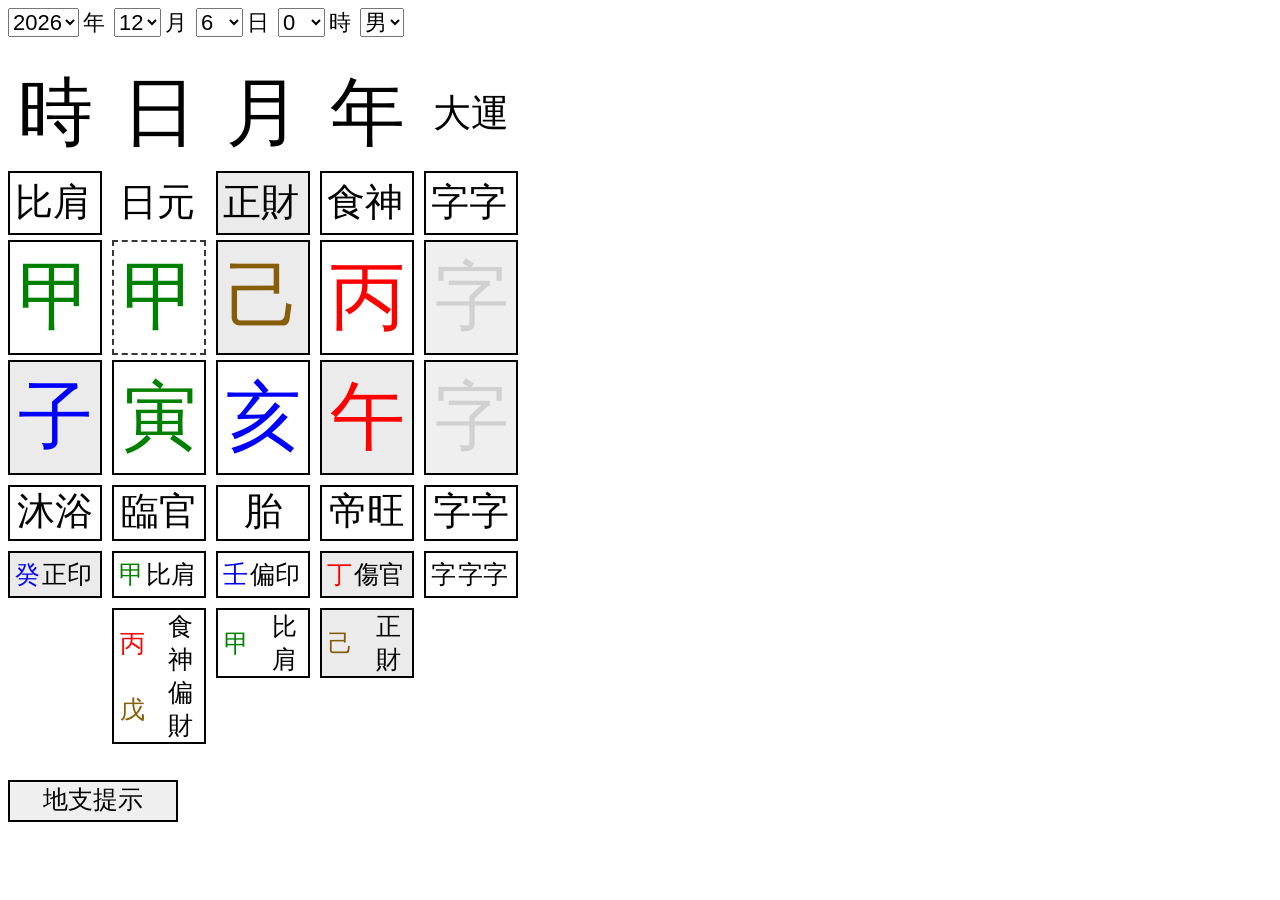
==== date.html @ be9ed07c "date.html update 3" ====
<!DOCTYPE html>
<html>
<head>
    <title>Bazi</title>
</head>
<style>
	button:active {
		background: rgb(36, 174, 96);
		transform: translateY(4px);
	}
</style>
<body>
<select name="year" id="year" onchange="calculate()" style="font-size:22px">  
</select>
<span style="font-size: 22px; margin-right: 5px;" >年</span>
<select name="month" id="month" onchange="calculate()" style="font-size:22px">
</select>
<span style="font-size: 22px; margin-right: 5px;" >月</span>
<select name="day" id="day" onchange="calculate()" style="font-size:22px">
</select>
<span style="font-size: 22px; margin-right: 5px;" >日</span>
<select name="hour" id="hour" onchange="calculate()" style="font-size:22px">
</select>
<span style="font-size: 22px; margin-right: 5px;" >時</span> 
<select name="sex" id="sex" onchange="calculate()" style="font-size:22px">
	<option value="男">男</option>
	<option value="女">女</option>
</select>

<div>
	<br>
	<div style="width: 400px; height: 100px; background-color: rgb(235, 235, 235); border: dashed 2px black; display: none" id="hint">
		<button style="font-size: 20px; border: none; border-radius: 95%;" onclick="document.getElementById('hint').style.display = 'none' ">✖</button>
		<div style="margin-right: auto; margin-left: auto; width: fit-content; margin-bottom: 0px; font-size: 30px; ">
			<span id="text_2">字</span>
			(
			<span id="text_info">字字</span> 
			)
			＝
			<span style="margin-right: 5px; " id="text_1">字</span> 
		</div> 
	</div>
</div> 

<div style="display: flex;"> 
    <span style="font-size: 75px; margin-right: 10px; padding: 5px; border: 2px solid white; width: 80px; text-align: center;" >時</span> 
    <span style="font-size: 75px; margin-right: 10px;  padding: 5px; border: 2px solid white; width: 80px; text-align: center;" >日</span>
    <span style="font-size: 75px; margin-right: 10px;  padding: 5px; border: 2px solid white; width: 80px; text-align: center;" >月</span>
    <span style="font-size: 75px; margin-right: 10px;  padding: 5px; border: 2px solid white; width: 80px; text-align: center;" >年</span>
	<span style="font-size: 37.5px; margin-right: 10px;  padding: 5px; border: 2px solid white; width: 80px; text-align: center; height: fit-content; margin-top: auto; margin-bottom: auto;" >大運</span> 
</div> 
<div style="display: flex;"> 
    <span style="font-size: 37.5px; margin-right: 10px; padding: 5px; border: 2px solid black; width: 80px" id="hour_tenkan_ten_god">字字</span> 
	<span style="font-size: 37.5px; margin-right: 10px; padding: 5px; border: 2px solid white; width: 80px" >日元</span> 
	<span style="font-size: 37.5px; margin-right: 10px; padding: 5px; border: 2px solid black; width: 80px" id="month_tenkan_ten_god">字字</span> 
	<span style="font-size: 37.5px; margin-right: 10px; padding: 5px; border: 2px solid black; width: 80px" id="year_tenkan_ten_god">字字</span>  
	<span style="font-size: 37.5px; margin-right: 10px; padding: 5px; border: 2px solid black; width: 80px" id="big_fortune_tenkan_ten_god">字字</span>  
</div>



<div style="display: flex; margin-top: 5px;"> 
    <button onclick="remember_text(this)" style="color: rgb(209, 209, 209); font-size: 75px; margin-right: 10px; padding: 5px; border: 2px solid black; width: 94px;" id="hour_tenkan">字</button> 
    <button onclick="remember_text(this)" style="color: rgb(209, 209, 209); font-size: 75px; margin-right: 10px; padding: 5px; border: 2px solid rgb(55, 55, 55); border-style: dashed; width: 94px; " id="day_tenkan">字</button>
    <button onclick="remember_text(this)" style="color: rgb(209, 209, 209); font-size: 75px; margin-right: 10px; padding: 5px; border: 2px solid black; width: 94px; " id="month_tenkan">字</button>
    <button onclick="remember_text(this)" style="color: rgb(209, 209, 209); font-size: 75px; margin-right: 10px; padding: 5px; border: 2px solid black; width: 94px; " id="year_tenkan">字</button>
	<button onclick="remember_text(this)" style="color: rgb(209, 209, 209); font-size: 75px; margin-right: 10px; padding: 5px; border: 2px solid black; width: 94px; " id="big_fortune_tenkan">字</button>
</div>    
<div style="display: flex; margin-top: 5px;"> 
    <button onclick="remember_text(this)" style="color: rgb(209, 209, 209); font-size: 75px; margin-right: 10px; padding: 5px; border: 2px solid black; width: 94px; " id="hour_deizi">字</button>
    <button onclick="remember_text(this)" style="color: rgb(209, 209, 209); font-size: 75px; margin-right: 10px; padding: 5px; border: 2px solid black; width: 94px; " id="day_deizi">字</button>
    <button onclick="remember_text(this)" style="color: rgb(209, 209, 209); font-size: 75px; margin-right: 10px; padding: 5px; border: 2px solid black; width: 94px; " id="month_deizi">字</button>
    <button onclick="remember_text(this)" style="color: rgb(209, 209, 209); font-size: 75px; margin-right: 10px; padding: 5px; border: 2px solid black; width: 94px; " id="year_deizi">字</button> 
	<button onclick="remember_text(this)" style="color: rgb(209, 209, 209); font-size: 75px; margin-right: 10px; padding: 5px; border: 2px solid black; width: 94px; " id="big_fortune_deizi">字</button>
</div>  

<div style="display: flex; margin-top: 10px;"> 
    <div style="font-size: 37.5px; margin-right: 10px; padding: 5px; padding-top: 2px;border: 2px solid black; width: 80px; margin-right: 10px; height:45px; display: flex; align-items: center; justify-content: center" id="hour_self_sit">字字</div> 
	<div style="font-size: 37.5px; margin-right: 10px; padding: 5px; padding-top: 2px;border: 2px solid black; width: 80px; margin-right: 10px; height:45px; display: flex; align-items: center; justify-content: center" id="day_self_sit">字字</div> 
	<div style="font-size: 37.5px; margin-right: 10px; padding: 5px; padding-top: 2px;border: 2px solid black; width: 80px; margin-right: 10px; height:45px; display: flex; align-items: center; justify-content: center" id="month_self_sit">字字</div> 
	<div style="font-size: 37.5px; margin-right: 10px; padding: 5px; padding-top: 2px;border: 2px solid black; width: 80px; margin-right: 10px; height:45px; display: flex; align-items: center; justify-content: center" id="year_self_sit">字字</div>  
	<div style="font-size: 37.5px; margin-right: 10px; padding: 5px; padding-top: 2px;border: 2px solid black; width: 80px; margin-right: 10px; height:45px; display: flex; align-items: center; justify-content: center" id="big_fortune_self_sit">字字</div>  
</div>   

<div style="display: flex; margin-top: 10px;"> 
    <div style="margin-right: 10px; border: 2px solid black; padding: 5px; width: 80px" id="hour_deizi_main_ten_god_container">
		<button onclick="remember_text(this)" style="font-size: 25px; margin-left: 0px; margin-right: 2px; padding:0px; background-color:transparent; border: none" id="hour_deizi_main_tenkan">字</button><span style="font-size: 25px;" id="hour_deizi_main_ten_god">字字</span> 
	</div>  
	<div style="margin-right: 10px; border: 2px solid black; padding: 5px; width: 80px" id="day_deizi_main_ten_god_container">
		<button onclick="remember_text(this)" style="font-size: 25px; margin-left: 0px; margin-right: 2px; padding:0px; background-color:transparent; border: none" id="day_deizi_main_tenkan">字</button><span style="font-size: 25px;" id="day_deizi_main_ten_god">字字</span>
	</div> 
	<div style="margin-right: 10px; border: 2px solid black; padding: 5px; width: 80px" id="month_deizi_main_ten_god_container">
		<button onclick="remember_text(this)" style="font-size: 25px; margin-left: 0px; margin-right: 2px; padding:0px; background-color:transparent; border: none" id="month_deizi_main_tenkan">字</button><span style="font-size: 25px;" id="month_deizi_main_ten_god">字字</span>
	</div> 
	<div style="margin-right: 10px; border: 2px solid black; padding: 5px; width: 80px" id="year_deizi_main_ten_god_container">
		<button onclick="remember_text(this)" style="font-size: 25px; margin-left: 0px; margin-right: 2px; padding:0px; background-color:transparent; border: none" id="year_deizi_main_tenkan">字</button><span style="font-size: 25px;" id="year_deizi_main_ten_god">字字</span>
	</div> 
	<div style="margin-right: 10px; border: 2px solid black; padding: 5px; width: 80px" id="big_fortune_deizi_main_ten_god_container">
		<button onclick="remember_text(this)" style="font-size: 25px; margin-left: 0px; margin-right: 2px; padding:0px; background-color:transparent; border: none" id="big_fortune_deizi_main_tenkan">字</button><span style="font-size: 25px;" id="big_fortune_deizi_main_ten_god">字字</span>
	</div> 
</div> 

<div style="display: flex; margin-top: 10px;"> 
    <div style="margin-right: 10px; border: 2px solid white; width: 90px; height: fit-content" id="hour_deizi_other_ten_god_container"><span style="font-size: 25px; margin-right: 5px; color: white">字</span><span style="font-size: 25px; color: white">字字</span></div> 
	<div style="margin-right: 10px; border: 2px solid white; width: 90px; height: fit-content" id="day_deizi_other_ten_god_container"><span style="font-size: 25px; margin-right: 5px; color: white">字</span><span style="font-size: 25px; color: white">字字</span></div> 
	<div style="margin-right: 10px; border: 2px solid white; width: 90px; height: fit-content" id="month_deizi_other_ten_god_container"><span style="font-size: 25px; margin-right: 5px; color: white">字</span><span style="font-size: 25px; color: white">字字</span></div> 
	<div style="margin-right: 10px; border: 2px solid white; width: 90px; height: fit-content" id="year_deizi_other_ten_god_container"><span style="font-size: 25px; margin-right: 5px; color: white">字</span><span style="font-size: 25px; color: white">字字</span></div> 
	<div style="margin-right: 10px; border: 2px solid white; width: 90px; height: fit-content" id="big_fortune_deizi_other_ten_god_container"><span style="font-size: 25px; margin-right: 5px; color: white">字</span><span style="font-size: 25px; color: white">字字</span></div> 
</div> 

<br>

<div id = "deizi_tips" style="display: none; border: 2px dashed black; width: fit-content; background-color: aliceblue;">  
	<!-- <svg width="400px" height="25px"></svg> -->
</div>

<br>

<button style="padding-bottom: 4px; font-size: 25px; margin-right: 14px; border: 2px solid black; width: 170px; height: fit-content" id="deizi_tip_button" onclick="deizi_tip_toggle()">地支提示</button>

<br>

<span style="color: red; display: none;" id="warn">Please enter a proper date.</span>

<script>
    // IMPORTANT Note: Original code by liujiawm on github 
	var bazi = ""

    const 水 = ["水", "壬", "癸", "子", "亥"] 
    const 火 = ["火", "丙", "丁", "午", "巳"]
    const 金 = ["金", "庚", "辛", "申", "酉"] 
    const 木 = ["木", "甲", "乙", "寅", "卯"]
    const 土 = ["土", "戊", "己", "辰", "戌", "丑", "未"]

    const 陽 = ["甲", "丙", "戊", "庚", "壬", "亥","寅","辰","巳","申","戌"]
    const 陰 = ["乙", "丁", "己", "辛", "癸", "丑","卯","午","未","酉","子"]  

	const wuxin = ["水", "火", "金", "木", "土"] 
    const dict = {
        "水" : ["同我者", "我剋者", "生我者", "我生者", "剋我者"], 
        "火" : ["剋我者", "同我者", "我剋者", "生我者", "我生者"], 
        "金" : ["我生者", "剋我者", "同我者", "我剋者", "生我者"], 
        "木" : ["生我者", "我生者", "剋我者", "同我者", "我剋者"], 
        "土" : ["我剋者", "生我者", "我生者", "剋我者", "同我者"]
    }  

	const deizi_hidden_tenkan = {
		"寅" : ["甲", "丙", "戊"],
		"卯" : ["乙"],
		"辰" : ["戊", "乙", "癸"],
		"巳" : ["丙", "戊", "庚"],
		"午" : ["丁", "己" ],
		"未" : ["己", "丁", "乙"], 
		"申" : ["庚", "壬", "戊"],
		"酉" : ["辛"],
		"戌" : ["戊", "辛", "丁"], 
		"亥" : ["壬", "甲", ],
		"子" : ["癸"],
		"丑" : ["己", "癸", "辛"], 
	}

	const 三合 = {
		"水" : ["申", "子", "辰"],
		"金" : ["巳", "酉", "丑"],
		"火" : ["寅", "午", "戌"],
		"木" : ["亥", "卯", "未"] 
	}

	const 三會 = {
		"水" : ["亥", "子", "丑"],
		"金" : ["申", "酉", "戌"],
		"火" : ["巳", "午", "未"],
		"木" : ["寅", "卯", "辰"] 
	}

	const 三刑 = {
		"無恩之刑" : ["未", "戌", "丑"],
		"恃勢之刑" : ["申", "寅", "巳"],
		"無禮之刑" : ["子", "卯"], 
		"自刑" : ["辰", "午", "酉", "亥"] 
	}

	const six_rel = {
		"合": 
		{ 
			"土": ["子", "丑"],
			"木": ["亥", "寅"],
			"火": ["戌", "卯"],
			"金": ["酉", "辰"],
			"水": ["申", "巳"],
			"火": ["未", "午"],
		}, 
		"相沖": 
		{ 
			"一": ["子", "午"],
			"二": ["丑", "未"],
			"三": ["寅", "申"],
			"四": ["卯", "酉"],
			"五": ["辰", "戌"],
			"六": ["巳", "亥"], 
		} 
		, 
		"相害": 
		{ 
			"1": ["辰", "卯"],
			"2": ["巳", "寅"],
			"3": ["午", "丑"],
			"4": ["子", "未"],
			"5": ["申", "亥"],
			"6": ["酉", "戌"], 
		} 
		, 
		"相破": 
		{ 
			"1": ["巳", "申"],
			"2": ["午", "卯"],
			"3": ["未", "戌"],
			"4": ["子", "酉"],
			"5": ["辰", "丑"],
			"6": ["寅", "亥"], 
		} 
	}

	const tenkan_order = [
		"甲",
		"乙",
		"丙",
		"丁",
		"戊",
		"己", 
		"庚",
		"辛",
		"壬", 
		"癸",
	]

	const deizi_order = [
		"寅",
		"卯",
		"辰",
		"巳",
		"午",
		"未", 
		"申",
		"酉",
		"戌", 
		"亥",
		"子",
		"丑", 
	]

	const tenkan_deizi_rel = {
		"甲": ["臨官","帝旺","衰","病","死","墓庫","絕","胎","養","長生","沐浴","冠帶"], 
		"乙": ["帝旺","臨官","冠帶","沐浴","長生","養","胎","絕","墓庫","死","病","衰"],  
		"丙": ["長生","沐浴","冠帶","臨官","帝旺","衰","病","死","墓庫","絕","胎","養"],
		"丁": ["死","病","衰","帝旺","臨官","冠帶","沐浴","長生","養","胎","絕","墓庫"], 
		"戊": ["長生","沐浴","冠帶","臨官","帝旺","衰","病","死","墓庫","絕","胎","養"],
		"己": ["死","病","衰","帝旺","臨官","冠帶","沐浴","長生","養","胎","絕","墓庫"], 
		"庚": ["絕","胎","養","長生","沐浴","冠帶","臨官","帝旺","衰","病","死","墓庫"],
		"辛": ["胎","絕","墓庫","死","病","衰","帝旺","臨官","冠帶","沐浴","長生","養"], 
		"壬": ["病","死","墓庫","絕","胎","養","長生","沐浴","冠帶","臨官","帝旺","衰"],
		"癸": ["沐浴","長生","養","胎","絕","墓庫","死","病","衰","帝旺","臨官","冠帶"], 
	}
	
	function longevity_calculate(tenkan, deizi) {
		return tenkan_deizi_rel[tenkan][deizi_order.indexOf(deizi)];
	}  

	function longevity_color(longevity_text) {
		if (["長生","沐浴","冠帶"].includes(longevity_text)) {
			return "#008000";
		} else if (["臨官","帝旺","衰"].includes(longevity_text)) {
			return "red";
		} else if (["病","死","墓庫"].includes(longevity_text)) {
			return "blue";
		} else if (["絕","胎","養"].includes(longevity_text)) {
			return "gray"; 
		} else {
			return "black";
		}
	} 

    function getWuxinColor(data) { 
        if (水.includes(data)) {
            return "blue"
        } else if (火.includes(data)) {
            return "red"
        } else if (金.includes(data)) {
            return "rgb(214, 176, 6)"
        } else if (木.includes(data)) {
            return "green"
        } else if (土.includes(data)) {  
            return "rgb(134, 93, 9)" 
        } else if (["1","2","3","4","5","6"].includes(data)) {
			return "grey" 
		} else {
			return "black"
		}
    }

    function getYinYangColor(data) { 
        if (陰.includes(data)) {
            return "rgb(235, 235, 235)"
        } else {
            return "white" 
        } 
    }

	var last_text = "";

	

    /**
 * @author szargv@wo.cn
 * 
 * 此日历转换类完全源于以下项目,感谢这两个项目作者的无私分享:
 * https://github.com/nozomi199/qimen_star (八字排盘,JS源码)
 * http://www.bieyu.com/ (详尽的历法转换原理,JS源码)
 * 
 * 我們現在所使用的以西元年月日表示的格里高利历(Gregorian calendar)
 * 儒略日历(Julian day),以西元前4713年(或-4712年)1月1日12時為起點,方便各历法间的转换
 */
function paipan(){
    /**
     * 是否区分 早晚子 时,true则23:00-24:00算成上一天
     * @var bool
     */
    this.zwz = false;
    /**
     * 十天干
     * @var array
     */
	this.ctg = ['甲', '乙', '丙', '丁', '戊', '己', '庚', '辛', '壬', '癸']; //char of TianGan
	/**
	 * 五行
	 */
	this.cwx = ['金', '木', '水', '火', '土']; //char of WuXing
	/**
	 * 天干对应五行
	 * @var array
	 */
	this.tgwx = [1, 1, 3, 3, 4, 4, 0, 0, 2, 2]; 
	/**
	 * 十二地支
	 * @var array
	 */
	this.cdz = ['子', '丑', '寅', '卯', '辰', '巳', '午', '未', '申', '酉', '戌', '亥']; //char of DiZhi
	/**
	 * 地支对应五行
	 * @var array
	 */
	this.dzwx = [2, 4, 1, 1, 4, 3, 3, 4, 0, 0, 4, 2];
	/**
	 * 地支藏干
	 * @var array
	 */
	this.dzcg = [[9], [5,9,7], [0,2,4], [1], [4,1,9], [2,4,6], [3,5], [5,3,1], [6,8,4], [7], [4,7,3], [8,0]];
	/**
	 * 十二生肖
	 * @var array
	 */
	this.csa = ['鼠', '牛', '虎', '兔', '龙', '蛇', '马', '羊', '猴', '鸡', '狗', '猪']; //char of symbolic animals
	/**
	 * 十二星座
	 * @var array
	 */
	this.cxz = ['水瓶座', '双鱼座', '白羊座', '金牛座', '双子座', '巨蟹座', '狮子座', '处女座', '天秤座', '天蝎座', '射手座', '摩羯座']; //char of XingZuo
	/**
	 * 星期
	 * @var array
	 */
	this.wkd = ['日', '一', '二', '三', '四', '五', '六']; //week day
	/**
	 * 廿四节气(从春分开始)
	 * @var array
	 */
	this.jq = ['春分', '清明', '谷雨', '立夏', '小满', '芒种', '夏至', '小暑', '大暑', '立秋', '处暑', '白露', '秋分', '寒露', '霜降', '立冬', '小雪', '大雪', '冬至', '小寒', '大寒', '立春', '雨水', '惊蛰']; //JieQi
	/**
	 * 均值朔望月長(mean length of synodic month)
	 * @var float
	 */
	var synmonth = 29.530588853;
	/**
	 * 因子
	 * @var array
	 */
	var ptsa = [485, 203, 199, 182, 156, 136, 77, 74, 70, 58, 52, 50, 45, 44, 29, 18, 17, 16, 14, 12, 12, 12, 9, 8];
	var ptsb = [324.96, 337.23, 342.08, 27.85, 73.14, 171.52, 222.54, 296.72, 243.58, 119.81, 297.17, 21.02, 247.54, 325.15, 60.93, 155.12, 288.79, 198.04, 199.76, 95.39, 287.11, 320.81, 227.73, 15.45];
	var ptsc = [1934.136, 32964.467, 20.186, 445267.112, 45036.886, 22518.443, 65928.934, 3034.906, 9037.513, 33718.147, 150.678, 2281.226, 29929.562, 31555.956, 4443.417, 67555.328, 4562.452, 62894.029, 31436.921, 14577.848, 31931.756, 34777.259, 1222.114, 16859.074];
	/**
	 * 计算指定年(公历)的春分点(vernal equinox),但因地球在繞日运行時會因受到其他星球之影響而產生攝動(perturbation),必須將此現象產生的偏移量加入.
	 * @param int yy
	 * @return boolean|number 返回儒略日历格林威治时间
	 */
	var VE = function(yy) {
	    if(yy < -8000){
	        return false;
	    }
	    if(yy > 8001){
	        return false;
	    }
	    if (yy >= 1000 && yy <= 8001) {
	        var m = (yy - 2000) / 1000;
	        return 2451623.80984 + 365242.37404 * m + 0.05169 * m * m - 0.00411 * m * m * m - 0.00057 * m * m * m * m;
	    }
	    if (yy >= -8000 && yy < 1000) {
	        var m = yy / 1000;
	        return 1721139.29189 + 365242.1374 * m + 0.06134 * m * m + 0.00111 * m * m * m - 0.00071 * m * m * m * m;
	    }
	}
	/**
	 * 地球在繞日运行時會因受到其他星球之影響而產生攝動(perturbation)
	 * @param float jd 
	 * @return number 返回某时刻(儒略日历)的攝動偏移量
	 */
	var Perturbation = function(jd) {
	    var t = (jd - 2451545) / 36525;
	    var s = 0;
	    for (var k = 0; k <= 23; k++) {
	        s = s + ptsa[k] * Math.cos(ptsb[k] * 2 * Math.PI / 360 + ptsc[k] * 2 * Math.PI / 360 * t);
	    }
	    var w = 35999.373 * t - 2.47;
	    var l = 1 + 0.0334 * Math.cos(w * 2 * Math.PI / 360) + 0.0007 * Math.cos(2 * w * 2 * Math.PI / 360);
	    return 0.00001 * s / l;
	}
    /**
     * 求∆t
     * @param int yy 年份
     * @param int mm 月份
     * @return number
     */
	var DeltaT = function(yy, mm) {
		var u,t,dt;
		var y = yy + (mm - 0.5) / 12;

		if (y <= -500) {
			u = (y - 1820) / 100;
			dt = ( - 20 + 32 * u * u);
		} else {
			if (y < 500) {
				u = y / 100;
				dt = (10583.6 - 1014.41 * u + 33.78311 * u * u - 5.952053 * u * u * u - 0.1798452 * u * u * u * u + 0.022174192 * u * u * u * u * u + 0.0090316521 * u * u * u * u * u * u);
			} else {
				if (y < 1600) {
					u = (y - 1000) / 100;
					dt = (1574.2 - 556.01 * u + 71.23472 * u * u + 0.319781 * u * u * u - 0.8503463 * u * u * u * u - 0.005050998 * u * u * u * u * u + 0.0083572073 * u * u * u * u * u * u);
				} else {
					if (y < 1700) {
						t = y - 1600;
						dt = (120 - 0.9808 * t - 0.01532 * t * t + t * t * t / 7129);
					} else {
						if (y < 1800) {
							t = y - 1700;
							dt = (8.83 + 0.1603 * t - 0.0059285 * t * t + 0.00013336 * t * t * t - t * t * t * t / 1174000);
						} else {
							if (y < 1860) {
								t = y - 1800;
								dt = (13.72 - 0.332447 * t + 0.0068612 * t * t + 0.0041116 * t * t * t - 0.00037436 * t * t * t * t + 0.0000121272 * t * t * t * t * t - 0.0000001699 * t * t * t * t * t * t + 0.000000000875 * t * t * t * t * t * t * t);
							} else {
								if (y < 1900) {
									t = y - 1860;
									dt = (7.62 + 0.5737 * t - 0.251754 * t * t + 0.01680668 * t * t * t - 0.0004473624 * t * t * t * t + t * t * t * t * t / 233174);
								} else {
									if (y < 1920) {
										t = y - 1900;
										dt = ( - 2.79 + 1.494119 * t - 0.0598939 * t * t + 0.0061966 * t * t * t - 0.000197 * t * t * t * t);
									} else {
										if (y < 1941) {
											t = y - 1920;
											dt = (21.2 + 0.84493 * t - 0.0761 * t * t + 0.0020936 * t * t * t);
										} else {
											if (y < 1961) {
												t = y - 1950;
												dt = (29.07 + 0.407 * t - t * t / 233 + t * t * t / 2547);
											} else {
												if (y < 1986) {
													t = y - 1975;
													dt = (45.45 + 1.067 * t - t * t / 260 - t * t * t / 718);
												} else {
													if (y < 2005) {
														t = y - 2000;
														dt = (63.86 + 0.3345 * t - 0.060374 * t * t + 0.0017275 * t * t * t + 0.000651814 * t * t * t * t + 0.00002373599 * t * t * t * t * t);
													} else {
														if (y < 2050) {
															t = y - 2000;
															dt = (62.92 + 0.32217 * t + 0.005589 * t * t);
														} else {
															if (y < 2150) {
																u = (y - 1820) / 100;
																dt = ( - 20 + 32 * u * u - 0.5628 * (2150 - y));
															} else {
																u = (y - 1820) / 100;
																dt = ( - 20 + 32 * u * u);
															}
														}
													}
												}
											}
										}
									}
								}
							}
						}
					}
				}
			}
		}

		if (y < 1955 || y >= 2005){
		    dt = dt - (0.000012932 * (y - 1955) * (y - 1955));
		}
		return dt / 60; //將秒轉換為分
	}
	/**
	 * 获取指定年的春分开始的24节气,另外多取2个确保覆盖完一个公历年
	 * 大致原理是:先用此方法得到理论值,再用摄动值(Perturbation)和固定参数DeltaT做调整
	 * @param int yy
	 * @return boolean
	 */
	var MeanJQJD = function(yy) {
		var jd = VE(yy);
	    if(! jd){ //该年的春分點
	        return [];
	    }
	    var ty = VE(yy + 1) - jd; //该年的回歸年長
	    
	    var num = 24 + 2; //另外多取2个确保覆盖完一个公历年
	    
	    var ath = 2 * Math.PI / 24;
	    var tx = (jd - 2451545) / 365250;
	    var e = 0.0167086342 - 0.0004203654 * tx - 0.0000126734 * tx * tx + 0.0000001444 * tx * tx * tx - 0.0000000002 * tx * tx * tx * tx + 0.0000000003 * tx * tx * tx * tx * tx;
	    var tt = yy / 1000;
	    var vp = 111.25586939 - 17.0119934518333 * tt - 0.044091890166673 * tt * tt - 4.37356166661345E-04 * tt * tt * tt + 8.16716666602386E-06 * tt * tt * tt * tt;
	    var rvp = vp * 2 * Math.PI / 360;
	    var peri = [];
	    for (var i = 0; i < num; i++) {
	        var flag = 0;
	        var th = ath * i + rvp;
	        if (th > Math.PI && th <= 3 * Math.PI) {
	            th = 2 * Math.PI - th;
	            flag = 1;
	        }
	        if (th > 3 * Math.PI) {
	            th = 4 * Math.PI - th;
	            flag = 2;
	        }
	        var f1 = 2 * Math.atan((Math.sqrt((1 - e) / (1 + e)) * Math.tan(th / 2)));
	        var f2 = (e * Math.sqrt(1 - e * e) * Math.sin(th)) / (1 + e * Math.cos(th));
	        var f = (f1 - f2) * ty / 2 / Math.PI;
	        if (flag == 1){
	            f = ty - f;
	        }
	        if (flag == 2){
	            f = 2 * ty - f;
	        }
	        peri[i] = f;
	    }
	    var jqjd = [];
	    for (var i = 0; i < num; i++) {
	        jqjd[i] = jd + peri[i] - peri[0];
	    }
	    
	    return jqjd;
	}
	/**
	 * 获取指定年的春分开始作Perturbaton調整後的24节气,可以多取2个
	 * @param int yy
	 * @param int start 0-25
	 * @param int end 0-25
	 * @return array
	 */
	var GetAdjustedJQ = function(yy, start, end) {
	    if(start<0 || start>25){
	        return [];
	    }
	    if(end<0 || end>25){
	        return [];
	    }
	    
	    var jq = [];
	    
	    var jqjd = MeanJQJD(yy); //获取该年春分开始的24节气时间点
	    for(var k in jqjd){
	        if(k < start){
	            continue;
	        }
	        if(k > end){
	            continue;
	        }
	        var ptb = Perturbation(jqjd[k]); //取得受perturbation影響所需微調
	        var dt = DeltaT(yy, Math.floor((k+1) / 2) + 3); //修正dynamical time to Universal time
	        jq[k] = jqjd[k] + ptb - dt / 60 / 24; //加上攝動調整值ptb,減去對應的Delta T值(分鐘轉換為日)
	        jq[k] = jq[k] + 1 / 3; //因中國時間比格林威治時間先行8小時,即1/3日
	    }
	    return jq;
	}
	/**
	 * 求出以某年立春點開始的節(注意:为了方便计算起运数,此处第0位为上一年的小寒)
	 * @param int yy
	 * @return array jq[(2*k+21)%24]
	 */
	var GetPureJQsinceSpring = function(yy) {
	    var jdpjq = [];
	    
	    var dj = GetAdjustedJQ(yy - 1, 19, 23); //求出含指定年立春開始之3個節氣JD值,以前一年的年值代入
	    for(var k in dj){
	        if(k < 19){
	            continue;
	        }
	        if(k > 23){
	            continue;
	        }
	        if(k % 2 == 0){
	            continue;
	        }
	        jdpjq.push(dj[k]); //19小寒;20大寒;21立春;22雨水;23惊蛰
	    }
	    
	    dj = GetAdjustedJQ(yy, 0, 25); //求出指定年節氣之JD值,從春分開始,到大寒,多取两个确保覆盖一个公历年,也方便计算起运数
	    for(var k in dj){
	        if(k % 2 == 0){
	            continue;
	        }
	        jdpjq.push(dj[k]);
	    }
	    
	    return jdpjq;
	}
	/**
	 * 求出自冬至點為起點的連續15個中氣
	 * @param int yy
	 * @return array jq[(2*k+18)%24]
	 */
	var GetZQsinceWinterSolstice = function(yy) {
	    var jdzq = [];
	    
	    var dj = GetAdjustedJQ(yy - 1, 18, 23); //求出指定年冬至開始之節氣JD值,以前一年的值代入
	    jdzq[0] = dj[18]; //冬至
	    jdzq[1] = dj[20]; //大寒
	    jdzq[2] = dj[22]; //雨水
	    
	    var dj = GetAdjustedJQ(yy, 0, 23); //求出指定年節氣之JD值
	    for(var k in dj){
	        if(k%2 != 0){
	            continue;
	        }
	        jdzq.push(dj[k]);
	    }
	    
	    return jdzq;
	}
	/**
	 * 求出實際新月點
	 * 以2000年初的第一個均值新月點為0點求出的均值新月點和其朔望月之序數 k 代入此副程式來求算實際新月點
	 * @param unknown k
	 * @return number
	 */
	var TrueNewMoon = function(k) {
		var jdt = 2451550.09765 + k * synmonth;
		var t = (jdt - 2451545) / 36525; //2451545為2000年1月1日正午12時的JD
		var t2 = t * t; //square for frequent use
		var t3 = t2 * t; //cube for frequent use
		var t4 = t3 * t; //to the fourth
		//mean time of phase
		var pt = jdt + 0.0001337 * t2 - 0.00000015 * t3 + 0.00000000073 * t4;
		//Sun's mean anomaly(地球繞太阳运行均值近點角)(從太阳觀察)
		var m = 2.5534 + 29.10535669 * k - 0.0000218 * t2 - 0.00000011 * t3;
		//Moon's mean anomaly(月球繞地球运行均值近點角)(從地球觀察)
		var mprime = 201.5643 + 385.81693528 * k + 0.0107438 * t2 + 0.00001239 * t3 - 0.000000058 * t4;
		//Moon's argument of latitude(月球的緯度參數)
		var f = 160.7108 + 390.67050274 * k - 0.0016341 * t2 - 0.00000227 * t3 + 0.000000011 * t4;
		//Longitude of the ascending node of the lunar orbit(月球繞日运行軌道升交點之經度)
		var omega = 124.7746 - 1.5637558 * k + 0.0020691 * t2 + 0.00000215 * t3;
		//乘式因子
		var es = 1 - 0.002516 * t - 0.0000074 * t2;
		//因perturbation造成的偏移：
		var apt1 = -0.4072 * Math.sin((Math.PI / 180) * mprime);
		apt1 += 0.17241 * es * Math.sin((Math.PI / 180) * m);
		apt1 += 0.01608 * Math.sin((Math.PI / 180) * 2 * mprime);
		apt1 += 0.01039 * Math.sin((Math.PI / 180) * 2 * f);
		apt1 += 0.00739 * es * Math.sin((Math.PI / 180) * (mprime - m));
		apt1 -= 0.00514 * es * Math.sin((Math.PI / 180) * (mprime + m));
		apt1 += 0.00208 * es * es * Math.sin((Math.PI / 180) * (2 * m));
		apt1 -= 0.00111 * Math.sin((Math.PI / 180) * (mprime - 2 * f));
		apt1 -= 0.00057 * Math.sin((Math.PI / 180) * (mprime + 2 * f));
		apt1 += 0.00056 * es * Math.sin((Math.PI / 180) * (2 * mprime + m));
		apt1 -= 0.00042 * Math.sin((Math.PI / 180) * 3 * mprime);
		apt1 += 0.00042 * es * Math.sin((Math.PI / 180) * (m + 2 * f));
		apt1 += 0.00038 * es * Math.sin((Math.PI / 180) * (m - 2 * f));
		apt1 -= 0.00024 * es * Math.sin((Math.PI / 180) * (2 * mprime - m));
		apt1 -= 0.00017 * Math.sin((Math.PI / 180) * omega);
		apt1 -= 0.00007 * Math.sin((Math.PI / 180) * (mprime + 2 * m));
		apt1 += 0.00004 * Math.sin((Math.PI / 180) * (2 * mprime - 2 * f));
		apt1 += 0.00004 * Math.sin((Math.PI / 180) * (3 * m));
		apt1 += 0.00003 * Math.sin((Math.PI / 180) * (mprime + m - 2 * f));
		apt1 += 0.00003 * Math.sin((Math.PI / 180) * (2 * mprime + 2 * f));
		apt1 -= 0.00003 * Math.sin((Math.PI / 180) * (mprime + m + 2 * f));
		apt1 += 0.00003 * Math.sin((Math.PI / 180) * (mprime - m + 2 * f));
		apt1 -= 0.00002 * Math.sin((Math.PI / 180) * (mprime - m - 2 * f));
		apt1 -= 0.00002 * Math.sin((Math.PI / 180) * (3 * mprime + m));
		apt1 += 0.00002 * Math.sin((Math.PI / 180) * (4 * mprime));

		var apt2 = 0.000325 * Math.sin((Math.PI / 180) * (299.77 + 0.107408 * k - 0.009173 * t2));
		apt2 += 0.000165 * Math.sin((Math.PI / 180) * (251.88 + 0.016321 * k));
		apt2 += 0.000164 * Math.sin((Math.PI / 180) * (251.83 + 26.651886 * k));
		apt2 += 0.000126 * Math.sin((Math.PI / 180) * (349.42 + 36.412478 * k));
		apt2 += 0.00011 * Math.sin((Math.PI / 180) * (84.66 + 18.206239 * k));
		apt2 += 0.000062 * Math.sin((Math.PI / 180) * (141.74 + 53.303771 * k));
		apt2 += 0.00006 * Math.sin((Math.PI / 180) * (207.14 + 2.453732 * k));
		apt2 += 0.000056 * Math.sin((Math.PI / 180) * (154.84 + 7.30686 * k));
		apt2 += 0.000047 * Math.sin((Math.PI / 180) * (34.52 + 27.261239 * k));
		apt2 += 0.000042 * Math.sin((Math.PI / 180) * (207.19 + 0.121824 * k));
		apt2 += 0.00004 * Math.sin((Math.PI / 180) * (291.34 + 1.844379 * k));
		apt2 += 0.000037 * Math.sin((Math.PI / 180) * (161.72 + 24.198154 * k));
		apt2 += 0.000035 * Math.sin((Math.PI / 180) * (239.56 + 25.513099 * k));
		apt2 += 0.000023 * Math.sin((Math.PI / 180) * (331.55 + 3.592518 * k));
		return pt + apt1 + apt2;
	}
	/**
	 * 對於指定日期時刻所屬的朔望月,求出其均值新月點的月序數
	 * @param float jd
	 * @return int
	 */
	var MeanNewMoon = function(jd) {
	    //kn為從2000年1月6日14時20分36秒起至指定年月日之阴曆月數,以synodic month為單位
	    var kn = Math.floor((jd - 2451550.09765) / synmonth); //2451550.09765為2000年1月6日14時20分36秒之JD值.
	    var jdt = 2451550.09765 + kn * synmonth;
	    //Time in Julian centuries from 2000 January 0.5.
	    var t = (jdt - 2451545) / 36525; //以100年為單位,以2000年1月1日12時為0點
	    var thejd = jdt + 0.0001337 * t * t - 0.00000015 * t * t * t + 0.00000000073 * t * t * t * t;
	    //2451550.09765為2000年1月6日14時20分36秒,此為2000年後的第一個均值新月
	    return [kn, thejd];
	}
	/**
	 * 将儒略日历时间转换为公历(格里高利历)时间
	 * @param float jd
	 * @return array(年,月,日,时,分,秒)
	 */
	var Julian2Solar = function(jd) {
	    jd = Number(jd);
	    
	    if (jd >= 2299160.5) { //1582年10月15日,此日起是儒略日历,之前是儒略历
	        var y4h = 146097;
	        var init = 1721119.5;
	    } else {
	        var y4h = 146100;
	        var init = 1721117.5;
	    }
	    var jdr = Math.floor(jd - init);
	    var yh = y4h / 4;
	    var cen = Math.floor((jdr + 0.75) / yh);
	    var d = Math.floor(jdr + 0.75 - cen * yh);
	    var ywl = 1461 / 4;
	    var jy = Math.floor((d + 0.75) / ywl);
	    d = Math.floor(d + 0.75 - ywl * jy + 1);
	    var ml = 153 / 5;
	    var mp = Math.floor((d - 0.5) / ml);
	    d = Math.floor((d - 0.5) - 30.6 * mp + 1);
	    var y = (100 * cen) + jy;
	    var m = (mp + 2) % 12 + 1;
	    if (m < 3){
	        y = y + 1;
	    }
	    var sd = Math.floor((jd + 0.5 - Math.floor(jd + 0.5)) * 24 * 60 * 60 + 0.00005);
	    var mt = Math.floor(sd / 60);
	    var ss = sd % 60;
	    var hh = Math.floor(mt / 60);
	    mt = mt % 60;
	    var yy = Math.floor(y);
	    var mm = Math.floor(m);
	    var dd = Math.floor(d);
	    
	    return [yy, mm, dd, hh, mt, ss];
	}
	/**
	 * 以比較日期法求算冬月及其餘各月名稱代碼,包含閏月,冬月為0,臘月為1,正月為2,餘類推.閏月多加0.5
	 * @param int yy
	 */
	var GetZQandSMandLunarMonthCode = function(yy) {
	    var mc = [];
	    
		var jdzq = GetZQsinceWinterSolstice(yy); //取得以前一年冬至為起點之連續15個中氣
		var jdnm = GetSMsinceWinterSolstice(yy, jdzq[0]); //求出以含冬至中氣為阴曆11月(冬月)開始的連續16個朔望月的新月點
		var yz = 0; //設定旗標,0表示未遇到閏月,1表示已遇到閏月
		if (Math.floor(jdzq[12] + 0.5) >= Math.floor(jdnm[13] + 0.5)) { //若第13個中氣jdzq(12)大於或等於第14個新月jdnm(13)
			for (var i = 1; i <= 14; i++) { //表示此兩個冬至之間的11個中氣要放到12個朔望月中,
				//至少有一個朔望月不含中氣,第一個不含中氣的月即為閏月
				//若阴曆臘月起始日大於冬至中氣日,且阴曆正月起始日小於或等於大寒中氣日,則此月為閏月,其餘同理
				if (Math.floor((jdnm[i] + 0.5) > Math.floor(jdzq[i - 1 - yz] + 0.5) && Math.floor(jdnm[i + 1] + 0.5) <= Math.floor(jdzq[i - yz] + 0.5))) {
					mc[i] = i - 0.5;
					yz = 1; //標示遇到閏月
				} else {
					mc[i] = i - yz; //遇到閏月開始,每個月號要減1
				}
			}
		} else { //否則表示兩個連續冬至之間只有11個整月,故無閏月
			for (var i = 0; i <= 12; i++) { //直接賦予這12個月月代碼
				mc[i] = i;
			}
			for (var i = 13; i <= 14; i++) { //處理次一置月年的11月與12月,亦有可能含閏月
				//若次一阴曆臘月起始日大於附近的冬至中氣日,且阴曆正月起始日小於或等於大寒中氣日,則此月為閏月,次一正月同理.
				if (Math.floor((jdnm[i] + 0.5) > Math.floor(jdzq[i - 1 - yz] + 0.5) && Math.floor(jdnm[i + 1] + 0.5) <= Math.floor(jdzq[i - yz] + 0.5))) {
					mc[i] = i - 0.5;
					yz = 1; //標示遇到閏月
				} else {
					mc[i] = i - yz; //遇到閏月開始,每個月號要減1
				}
			}
		}
		return [jdzq, jdnm, mc];
	}
	/**
	 * 求算以含冬至中氣為阴曆11月開始的連續16個朔望月
	 * @param int yy 年份
	 * @param float jdws 冬至的儒略日历时间
	 * @return array
	 */
	var GetSMsinceWinterSolstice = function(yy, jdws) {
		var tjd = [];
		
		var jd = Solar2Julian(yy - 1, 11, 1, 0, 0, 0); //求年初前兩個月附近的新月點(即前一年的11月初)
		var nm = MeanNewMoon(jd); //求得自2000年1月起第kn個平均朔望日及其JD值
		var kn = nm[0];
		var thejd = nm[1];
		for (var i = 0; i <= 19; i++) { //求出連續20個朔望月
			var k = kn + i;
			var mjd = thejd + synmonth * i;
			tjd[i] = TrueNewMoon(k) + 1 / 3; //以k值代入求瞬時朔望日,因中國比格林威治先行8小時,加1/3天
			//下式為修正dynamical time to Universal time
			tjd[i] = tjd[i] - DeltaT(yy, i - 1) / 1440; //1為1月,0為前一年12月,-1為前一年11月(當i=0時,i-1=-1,代表前一年11月)
		}
		for (var j = 0; j <= 18; j++) {
			if (Math.floor(tjd[j] + 0.5) > Math.floor(jdws + 0.5)) {
				break;
			} //已超過冬至中氣(比較日期法)
		}
		
		var jdnm = [];
		for (var k = 0; k <= 15; k++) { //取上一步的索引值
		    jdnm[k] = tjd[j - 1 + k]; //重排索引,使含冬至朔望月的索引為0
		}
		return jdnm;
	}
	/**
	 * 將公历时间转换为儒略日历时间
	 * @param int yy
	 * @param int mm
	 * @param int dd
	 * @param int hh [0-23]
	 * @param int mt [0-59]
	 * @param int ss [0-59]
	 * @return boolean|number
	 */
	var Solar2Julian = function(yy, mm, dd, hh=0, mt=0, ss=0) {
	    if(! ValidDate(yy, mm, dd)){
	        return false;
	    }
	    if(hh < 0 || hh >= 24){
	        return false;
	    }
	    if(mt < 0 || mt >= 60){
	        return false;
	    }
	    if(ss < 0 || ss >= 60){
	        return false;
	    }
	    
	    var yp = yy + Math.floor((mm - 3) / 10);
	    if ((yy > 1582) || (yy == 1582 && mm > 10) || (yy == 1582 && mm == 10 && dd >= 15)) { //这一年有十天是不存在的
	        var init = 1721119.5;
	        var jdy = Math.floor(yp * 365.25) - Math.floor(yp / 100) + Math.floor(yp / 400);
	    }
	    if ((yy < 1582) || (yy == 1582 && mm < 10) || (yy == 1582 && mm == 10 && dd <= 4)) {
	        var init = 1721117.5;
	        var jdy = Math.floor(yp * 365.25);
	    }
	    if(! init){
	        return false;
	    }
	    var mp = Math.floor(mm + 9) % 12;
	    var jdm = mp * 30 + Math.floor((mp + 1) * 34 / 57);
	    var jdd = dd - 1;
	    var jdh = (hh + (mt + (ss / 60))/60) / 24;
	    return jdy + jdm + jdd + jdh + init;
	}
	/**
	 * 判断公历日期是否有效
	 * @param int yy
	 * @param int mm
	 * @param int dd
	 * @return boolean
	 */
	var ValidDate = this.ValidDate = function(yy, mm, dd) {
	    if (yy < -1000 || yy > 3000) { //适用于西元-1000年至西元3000年,超出此范围误差较大
	        return false;
	    }
	    
	    if (mm < 1 || mm > 12) { //月份超出範圍
	        return false;
	    }
	    
	    if (yy == 1582 && mm == 10 && dd >= 5 && dd < 15) { //这段日期不存在.所以1582年10月只有20天
	        return false;
	    }
	    
	    var ndf1 = -(yy % 4 == 0); //可被四整除
		var ndf2 = ((yy % 400 == 0) - (yy % 100 == 0)) && (yy > 1582);
	    var ndf = ndf1 + ndf2;
	    var dom = 30 + ((Math.abs(mm - 7.5) + 0.5) % 2) - (mm == 2) * (2 + ndf);
	    if (dd <= 0 || dd > dom) {
	        if (ndf == 0 && mm == 2 && dd == 29) { //此年無閏月
	            
	        } else { //日期超出範圍
	            
	        }
	        return false;
	    }
	    
	    return true;
	}
	/**
	 * 获取公历某个月有多少天
	 * @param int yy
	 * @param int mm
	 * @return number
	 */
	this.GetSolarDays = function(yy, mm){
	    if (yy < -1000 || yy > 3000) { //适用于西元-1000年至西元3000年,超出此范围误差较大
	        return 0;
	    }
	    
	    if (mm < 1 || mm > 12) { //月份超出範圍
	        return 0;
	    }
	    var ndf1 = -(yy % 4 == 0); //可被四整除
	    var ndf2 = ((yy % 400 == 0) - (yy % 100 == 0)) && (yy > 1582);
	    var ndf = ndf1 + ndf2;
	    return 30 + ((Math.abs(mm - 7.5) + 0.5) % 2) - (mm == 2) * (2 + ndf);
	}
	/**
	 * 获取农历某个月有多少天
	 * @param int yy
	 * @param int mm
	 * @param bool isLeap
	 * @return number
	 */
	this.GetLunarDays = function(yy, mm, isLeap){
	    if (yy < -1000 || yy > 3000) { //适用于西元-1000年至西元3000年,超出此范围误差较大
	        return 0;
	    }
	    if (mm < 1 || mm > 12){ //輸入月份必須在1-12月之內
	        return 0;
	    }
	    var lm = GetZQandSMandLunarMonthCode(yy);
		var jdzq = lm[0];
		var jdnm = lm[1];
		var mc = lm[2];
	    
	    var leap = 0; //若閏月旗標為0代表無閏月
	    for (var j = 1; j <= 14; j++) { //確認指定年前一年11月開始各月是否閏月
	        if (mc[j] - Math.floor(mc[j]) > 0) { //若是,則將此閏月代碼放入閏月旗標內
	            leap = Math.floor(mc[j] + 0.5); //leap=0對應阴曆11月,1對應阴曆12月,2對應阴曆隔年1月,依此類推.
	            break;
	        }
	    }
	    
	    mm = mm + 2; //11月對應到1,12月對應到2,1月對應到3,2月對應到4,依此類推
	    
		var nofd = [];
	    for (var i = 0; i <= 14; i++) { //求算阴曆各月之大小,大月30天,小月29天
	        nofd[i] = Math.floor(jdnm[i + 1] + 0.5) - Math.floor(jdnm[i] + 0.5); //每月天數,加0.5是因JD以正午起算
	    }
	    
	    var dy = 0; //当月天数
	    var er = 0; //若輸入值有錯誤,er值將被設定為非0
	    
	    if (isLeap){ //若是閏月
	        if (leap < 3) { //而旗標非閏月或非本年閏月,則表示此年不含閏月.leap=0代表無閏月,=1代表閏月為前一年的11月,=2代表閏月為前一年的12月
	            er = 1; //此年非閏年
	        } else { //若本年內有閏月
	            if (leap != mm) { //但不為輸入的月份
	                er = 2; //則此輸入的月份非閏月,此月非閏月
	            } else { //若輸入的月份即為閏月
	                dy = nofd[mm];
	            }
	        }
	    } else { //若沒有勾選閏月則
	        if (leap == 0) { //若旗標非閏月,則表示此年不含閏月(包括前一年的11月起之月份)
	            dy = nofd[mm - 1];
	        } else { //若旗標為本年有閏月(包括前一年的11月起之月份) 公式nofd(mx - (mx > leap) - 1)的用意為:若指定月大於閏月,則索引用mx,否則索引用mx-1
	            dy = nofd[mm + (mm > leap) - 1];
	        }
	    }
	    return dy;
	}
	/**
	 * 获取农历某年的闰月,0为无闰月
	 * @param int yy
	 * @return number
	 */
	this.GetLeap = function(yy){
	    var lm = GetZQandSMandLunarMonthCode(yy);
		var jdzq = lm[0];
		var jdnm = lm[1];
		var mc = lm[2];
	    
	    var leap = 0; //若閏月旗標為0代表無閏月
	    for (var j = 1; j <= 14; j++) { //確認指定年前一年11月開始各月是否閏月
	        if (mc[j] - Math.floor(mc[j]) > 0) { //若是,則將此閏月代碼放入閏月旗標內
	            leap = Math.floor(mc[j] + 0.5); //leap=0對應阴曆11月,1對應阴曆12月,2對應阴曆隔年1月,依此類推.
	            break;
	        }
	    }
	    return Math.max(0, leap-2);
	}
	/**
	 * 根据公历月日计算星座下标
	 * @param int mm
	 * @param int dd
	 * @return int|false
	 */
	this.GetZodiac = function(mm, dd) {
	    if(mm < 1 || mm > 12){
	        return false;
	    }
	    if(dd < 1 || dd > 31){
	        return false;
	    }

	    var dds = [20,19,21,20,21,22,23,23,23,24,22,22]; //星座的起始日期
	    
	    var kn = mm - 1; //下标从0开始
	    
	    if (dd < dds[kn]){ //如果早于该星座起始日期,则往前一个
	        kn = ((kn + 12) - 1) % 12; //确保是正数
	    }
	    return kn;
	}
	/**
	 * 计算公历的某天是星期几(PHP中的date方法,此处演示儒略日历的转换作用)
	 * @param int yy
	 * @param int mm
	 * @param int dd
	 */
	this.GetWeek = function(yy, mm, dd){
		var jd = Solar2Julian(yy, mm, dd, 12);
	    if(! jd){ //当天12点计算(因为儒略日历是中午12点为起始点)
	        return false;
	    }

	    return (((Math.floor(jd+1) % 7)) + 7) % 7; //模數(或餘數)為0代表星期日(因为西元前4713年1月1日12時为星期一).jd加1是因起始日為星期一
	}
	/**
	 * 将农历时间转换成公历时间
	 * @param int yy
	 * @param int mm
	 * @param int dd
	 * @param int isLeap 是否闰月
	 * @return false/array(年,月,日)
	 */
	this.Lunar2Solar = function(yy, mm, dd, isLeap) {
	    if (yy < -7000 || yy > 7000) { //超出計算能力
	        return false;
	    }
	    if (yy < -1000 || yy > 3000) { //适用于西元-1000年至西元3000年,超出此范围误差较大
	        return false;
	    }
	    if (mm < 1 || mm > 12){ //輸入月份必須在1-12月之內
	        return false;
	    }
	    if (dd < 1 || dd > 30) { //輸入日期必須在1-30日之內
	        return false;
	    }
	    
	    var lm = GetZQandSMandLunarMonthCode(yy);
		var jdzq = lm[0];
		var jdnm = lm[1];
		var mc = lm[2];

	    var leap = 0; //若閏月旗標為0代表無閏月
	    for (var j = 1; j <= 14; j++) { //確認指定年前一年11月開始各月是否閏月
	        if (mc[j] - Math.floor(mc[j]) > 0) { //若是,則將此閏月代碼放入閏月旗標內
	            leap = Math.floor(mc[j] + 0.5); //leap=0對應阴曆11月,1對應阴曆12月,2對應阴曆隔年1月,依此類推.
	            break;
	        }
	    }
	    
	    mm = mm + 2; //11月對應到1,12月對應到2,1月對應到3,2月對應到4,依此類推
	    
		var nofd = [];
	    for (var i = 0; i <= 14; i++) { //求算阴曆各月之大小,大月30天,小月29天
	        nofd[i] = Math.floor(jdnm[i + 1] + 0.5) - Math.floor(jdnm[i] + 0.5); //每月天數,加0.5是因JD以正午起算
	    }
	    
	    var jd = 0; //儒略日历时间
	    var er = 0; //若輸入值有錯誤,er值將被設定為非0
	    
	    if (isLeap){ //若是閏月
	        if (leap < 3) { //而旗標非閏月或非本年閏月,則表示此年不含閏月.leap=0代表無閏月,=1代表閏月為前一年的11月,=2代表閏月為前一年的12月
	            er = 1; //此年非閏年
	        } else { //若本年內有閏月
	            if (leap != mm) { //但不為輸入的月份
	                er = 2; //則此輸入的月份非閏月,此月非閏月
	            } else { //若輸入的月份即為閏月
	                if (dd <= nofd[mm]) { //若輸入的日期不大於當月的天數
	                    jd = jdnm[mm] + dd - 1; //則將當月之前的JD值加上日期之前的天數
	                } else { //日期超出範圍
	                    er = 3;
	                }
	            }
	        }
	    } else { //若沒有勾選閏月則
	        if (leap == 0) { //若旗標非閏月,則表示此年不含閏月(包括前一年的11月起之月份)
	            if (dd <= nofd[mm - 1]) { //若輸入的日期不大於當月的天數
	                jd = jdnm[mm - 1] + dd - 1; //則將當月之前的JD值加上日期之前的天數
	            } else { //日期超出範圍
	                er = 4;
	            }
	        } else { //若旗標為本年有閏月(包括前一年的11月起之月份) 公式nofd(mx - (mx > leap) - 1)的用意為:若指定月大於閏月,則索引用mx,否則索引用mx-1
	            if (dd <= nofd[mm + (mm > leap) - 1]) { //若輸入的日期不大於當月的天數
	                jd = jdnm[mm + (mm > leap) - 1] + dd - 1; //則將當月之前的JD值加上日期之前的天數
	            } else { //日期超出範圍
	                er = 4;
	            }
	        }
	    }
	    
	    return er ? false : Julian2Solar(jd).slice(0,3);
	}
	/**
	 * 将公历时间转换成农历时间
	 * @param int yy
	 * @param int mm
	 * @param int dd
	 * @return array(年,月,日,是否闰月)
	 */
	this.Solar2Lunar = function(yy, mm, dd) {
	    if (! ValidDate(yy, mm, dd)) { //驗證輸入日期的正確性
	        return [];
	    }
	    
		var mi = 0;
	    var prev = 0; //是否跨年了,跨年了则减一
	    var isLeap = 0;//是否闰月
	    
	    var lm = GetZQandSMandLunarMonthCode(yy);
		var jdzq = lm[0];
		var jdnm = lm[1];
		var mc = lm[2];
	    
	    var jd = Solar2Julian(yy, mm, dd, 12, 0, 0); //求出指定年月日之JD值
	    if (Math.floor(jd) < Math.floor(jdnm[0] + 0.5)) {
	        prev = 1;
	        lm = GetZQandSMandLunarMonthCode(yy-1);
			jdzq = lm[0];
			jdnm = lm[1];
			mc = lm[2];
	    }
	    for (var i = 0; i <= 14; i++) { //指令中加0.5是為了改為從0時算起而不從正午算起
	        if (Math.floor(jd) >= Math.floor(jdnm[i] + 0.5) && Math.floor(jd) < Math.floor(jdnm[i + 1] + 0.5)) {
	            mi = i;
	            break;
	        }
	    }
	    
	    if (mc[mi] < 2 || prev == 1) { //年
	        yy = yy - 1;
	    }
	    
	    if ((mc[mi] - Math.floor(mc[mi])) * 2 + 1 != 1) { //因mc(mi)=0對應到前一年阴曆11月,mc(mi)=1對應到前一年阴曆12月,mc(mi)=2對應到本年1月,依此類推
	        isLeap = 1;
	    }
	    mm = (Math.floor(mc[mi] + 10) % 12) + 1; //月
	    
	    dd = Math.floor(jd) - Math.floor(jdnm[mi] + 0.5) + 1; //日,此處加1是因為每月初一從1開始而非從0開始
	    
	    return [yy, mm, dd, isLeap];
	}
	/**
	 * 求出含某公历年立春點開始的24节气的儒略日历时间
	 * @param int yy
	 * @return array jq[(k+21)%24]
	 */
	this.Get24JieQi = function(yy) {
	    
	    var jq = [];
	    
	    var dj = GetAdjustedJQ(yy - 1, 21, 23); //求出含指定年立春開始之3個節氣JD值,以前一年的年值代入
	    for(var k in dj){
	        if(k < 21){
	            continue;
	        }
	        if(k > 23){
	            continue;
	        }
	        jq.push(Julian2Solar(dj[k])); //21立春;22雨水;23惊蛰
	    }
	    
	    dj = GetAdjustedJQ(yy, 0, 20); //求出指定年節氣之JD值,從春分開始
	    for(var k in dj){
	        jq.push(Julian2Solar(dj[k]));
	    }
	    
	    return jq;
	}
	/**
	 * 四柱計算,分早子时晚子时,传公历
	 * @param int yy
	 * @param int mm
	 * @param int dd
	 * @param int hh 时间(0-23)
	 * @param int mt 分钟数(0-59),在跨节的时辰上会需要,有的排盘忽略了跨节
	 * @param int ss 秒数(0-59)
	 * @return array(天干, 地支, 对应的儒略日历时间, 对应年的12节+前后N节, 对应时间所处节的索引)
	 */
	this.GetGanZhi = function(yy, mm, dd, hh, mt=0, ss=0){
		var jd = Solar2Julian(yy, mm, dd, hh, mt, Math.max(1, ss));
	    if(! jd){ //多加一秒避免精度问题
	        return [];
	    }
        
		var ix = 0;
	    var tg = [];
		var dz = [];

	    var jq = GetPureJQsinceSpring(yy); //取得自立春開始的节,该数组长度固定为16
	    if (jd < jq[1]) { //jq[1]為立春,約在2月5日前後,
	        yy = yy - 1; //若小於jq[1],則屬於前一個節氣年
	        jq = GetPureJQsinceSpring(yy); //取得自立春開始的节
	    }
	    
	    var ygz = ((yy + 4712 + 24) % 60 + 60) % 60;
	    tg[0] = ygz % 10; //年干
	    dz[0] = ygz % 12; //年支

	    for (var j = 0; j <= 15; j++) { //比較求算節氣月,求出月干支
	        if (jq[j] >= jd) { //已超過指定時刻,故應取前一個節氣
	            ix = j-1;
	            break;
	        }
	    }

	    var tmm = ((yy + 4712) * 12 + (ix - 1) + 60) % 60; //数组0为前一年的小寒所以这里再减一
	    var mgz = (tmm + 50) % 60;
	    tg[1] = mgz % 10; //月干
	    dz[1] = mgz % 12; //月支

	    var jda = jd + 0.5; //計算日柱之干支,加0.5是將起始點從正午改為從0點開始.
	    var thes = ((jda - Math.floor(jda)) * 86400) + 3600; //將jd的小數部份化為秒,並加上起始點前移的一小時(3600秒),取其整數值
	    var dayjd = Math.floor(jda) + thes / 86400; //將秒數化為日數,加回到jd的整數部份
	    var dgz = (Math.floor(dayjd + 49) % 60 + 60) % 60;
	    tg[2] = dgz % 10; //日干
	    dz[2] = dgz % 12; //日支
	    if(this.zwz && (hh >= 23)){ //区分早晚子时,日柱前移一柱
	        tg[2] = (tg[2] + 10 - 1) % 10;
	        dz[2] = (dz[2] + 12 - 1) % 12;
	    }
	    
	    var dh = dayjd * 12; //計算時柱之干支
	    var hgz = (Math.floor(dh + 48) % 60 + 60) % 60;
	    tg[3] = hgz % 10; //時干
	    dz[3] = hgz % 12; //時支
	    
	    return [tg, dz, jd, jq, ix];
	}
	
	/**
	 * 根据公历年月日排盘
	 * @param int gd 0男1女
	 * @param int yy
	 * @param int mm
	 * @param int dd
	 * @param int hh 时间(0-23)
	 * @param int mt 分钟数(0-59),在跨节的时辰上会需要,有的排盘忽略了跨节
	 * @param int ss 秒数(0-59)
	 * @return array
	 */
	this.GetInfo = function(gd, yy, mm, dd, hh, mt=0, ss=0){
		
	    var ret = [];
	    var big_tg = [];
		var big_dz = []; //大运
		var gd = (gd == 0) ? 0 : 1; //非男即女
	    
	    var gz = this.GetGanZhi(yy, mm, dd, hh, mt, ss);
		var tg = gz[0];
		var dz = gz[1];
		var jd = gz[2];
		var jq = gz[3];
		var ix = gz[4];
	    
        var pn = tg[0] % 2; //起大运.阴阳年干:0阳年1阴年

	    if((gd == 0 && pn == 0) || (gd == 1 && pn == 1)) { //起大运时间,阳男阴女顺排
	        var span = jq[ix + 1] - jd; //往后数一个节,计算时间跨度
	        
	        for(var i = 1; i <= 12; i++){ //大运干支
	            big_tg.push((tg[1] + i) % 10);
	            big_dz.push((dz[1] + i) % 12);
	        }
	    } else { // 阴男阳女逆排,往前数一个节
	        var span = jd - jq[ix];

	        for(var i = 1; i <= 12; i++){ //确保是正数
	            big_tg.push((tg[1] + 20 - i) % 10);
	            big_dz.push((dz[1] + 24 - i) % 12);
	        }
	    }
	    
	    var days = parseInt(span * 4 * 30); //折合成天数:三天折合一年,一天折合四个月,一个时辰折合十天,一个小时折合五天,反推得到一年按360天算,一个月按30天算
	    var y = parseInt(days / 360); //三天折合一年
	    var m = parseInt(days % 360 / 30); //一天折合四个月
	    var d = parseInt(days % 360 % 30); //一个小时折合五天
	    
	    ret['tg'] = tg;
	    ret['dz'] = dz;
	    ret['big_tg'] = big_tg;
	    ret['big_dz'] = big_dz;
	    ret['start_desc'] = y+"年"+m+"月"+d+"天起运";
	    var start_jdtime = jd + span * 120; //三天折合一年,一天折合四个月,一个时辰折合十天,一个小时折合五天,反推得到一年按360天算
	    ret['start_time'] = Julian2Solar(start_jdtime); //转换成公历形式,注意这里变成了数组
	    
	    ret['bazi'] = ret['big'] = ret['years'] = ''; //八字,大运,流年的字符表示
	    ret['big_start_time'] = []; //各步大运的起始时间
	    
	    ret['xz'] = this.cxz[this.GetZodiac(mm, dd)]; //星座
	    ret['sx'] = this.csa[dz[0]]; //生肖
	    
	    for(var i = 0; i <= 3; i++){
	        ret['bazi'] += this.ctg[tg[i]];
	        ret['bazi'] += this.cdz[dz[i]];
	    }

	    for(var i = 0; i < 12; i++){
	        ret['big'] += this.ctg[big_tg[i]];
	        ret['big'] += this.cdz[big_dz[i]];
	        ret['big_start_time'].push(Julian2Solar(start_jdtime + i*10*360));
	    }
	    
	    for(var i=1,j=0; ;i++){
	        if((yy + i) < ret['start_time'][0]){ //还没到起运年
	            continue;
	        }
	        if(j++ >= 120){
	            break;
	        }
	        
	        var t = (tg[1] + i) % 10;
	        var d = (dz[1] + i) % 12;
	        
	        ret['years'] += this.ctg[t];
	        ret['years'] += this.cdz[d];
	        if(j%10 == 0){
	            ret['years'] += "\n";
	        }
	    }
	    
	    return ret;
	}
} 

//Year 
var selectElement = document.getElementById("year")
for (let year = 1901; year <= 2099; year++) { 
    let option = document.createElement("option");
    option.value = year;
    option.textContent = year;
    selectElement.appendChild(option);
}
selectElement.value = new Date().getFullYear();

//Month
selectElement = document.getElementById("month")
for (let year = 1; year <= 12; year++) {
    let option = document.createElement("option");
    option.value = year;
    option.textContent = year;
    selectElement.appendChild(option);
}
selectElement.value = new Date().getMonth() + 1;

//Day
selectElement = document.getElementById("day")
for (let year = 1; year <= 31; year++) {
    let option = document.createElement("option");
    option.value = year;
    option.textContent = year;
    selectElement.appendChild(option);
}
selectElement.value = new Date().getDate();  

//Hour
selectElement = document.getElementById("hour") 
for (let year = 0; year <= 23; year++) {
    let option = document.createElement("option");
    option.value = year;
    option.textContent = year;
    selectElement.appendChild(option);
}
selectElement.value = new Date().getHours();

function calculateTenGod(day_tenkan, compare_word) {
	var main_element = day_tenkan;
	var other_element = compare_word;
	var main_wuxin = ""
	var other_wuxin = ""
	var main_type = ""
	var other_type = ""
	if (水.includes(main_element)) {main_wuxin="水"} if (水.includes(other_element)) {other_wuxin="水"} 
	if (火.includes(main_element)) {main_wuxin="火"} if (火.includes(other_element)) {other_wuxin="火"} 
	if (金.includes(main_element)) {main_wuxin="金"} if (金.includes(other_element)) {other_wuxin="金"} 
	if (木.includes(main_element)) {main_wuxin="木"} if (木.includes(other_element)) {other_wuxin="木"} 
	if (土.includes(main_element)) {main_wuxin="土"} if (土.includes(other_element)) {other_wuxin="土"} 
	if (陽.includes(main_element)) {main_type="陽";} if (陽.includes(other_element)) {other_type="陽";} 
            if (陰.includes(main_element)) {main_type="陰";} if (陰.includes(other_element)) {other_type="陰";} 
	for (var i = 0; i < wuxin.length; i++) { 
		if (wuxin[i] == other_wuxin) {
			var rel_type = dict[main_wuxin][i]  
			if (rel_type == "我剋者") {
				if ((main_type == "陽" && other_type == "陰") || (other_type == "陽" && main_type == "陰")) {return "正財"} else {return "偏財"} 
			} else if (rel_type == "生我者") { 
				if ((main_type == "陽" && other_type == "陰") || (other_type == "陽" && main_type == "陰")) {return "正印"} else {return "偏印"}
			} else if (rel_type == "我生者") { 
				if ((main_type == "陽" && other_type == "陰") || (other_type == "陽" && main_type == "陰")) {return "傷官"} else {return "食神"} 
			} else if (rel_type == "剋我者") {  
				if ((main_type == "陽" && other_type == "陰") || (other_type == "陽" && main_type == "陰")) {return "正官"} else {return "七殺"}
			} else if (rel_type == "同我者") {
				if ((main_type == "陽" && other_type == "陰") || (other_type == "陽" && main_type == "陰")) {return "劫財"} else {return "比肩"} 
			}  
			break 
		}
	}
}

const w3svg = "http://www.w3.org/2000/svg";
const deizi_tips = document.getElementById("deizi_tips") 

function find(found) { 
	if (found.length > 0 ) { 
		for (var f of found) {
			// Graph color
			var graph_color = getWuxinColor(f.element);
			var arrow_tag = "arrow_" + f.element

			//Setup
			var svg = document.createElementNS(w3svg, "svg");
			svg.setAttribute("width", "500px");
			svg.setAttribute("height", "35px");
			var defs = document.createElementNS(w3svg, "defs");
			var marker = document.createElementNS(w3svg, "marker");
			marker.setAttribute("id", arrow_tag);
			marker.setAttribute("markerWidth", "5");
			marker.setAttribute("markerHeight", "5");
			marker.setAttribute("refX", "2.5");
			marker.setAttribute("refY", "5");
			var path = document.createElementNS(w3svg, "path");
			path.setAttribute("d", "M 2.5 0 L 5 5 L 0 5 z");
			path.setAttribute("fill", graph_color);
			marker.append(path)
			defs.append(marker)
			svg.append(defs) 

			//Place arrows 
			var true_poses = [] 
			for (var p of f.poses) {  
				var true_pos = p*102+45
				true_poses.push(true_pos)
				var polyline = document.createElementNS(w3svg, "polyline");
				polyline.setAttribute("points", (true_pos).toString() + ",20 " + (true_pos).toString() + ",35");
				polyline.setAttribute("stroke", graph_color);
				polyline.setAttribute("stroke-width", "2");
				polyline.setAttribute("fill", "none");
				polyline.setAttribute("marker-start", "url(#" + arrow_tag + ")");
				svg.append(polyline)
			} 

			//Place horizontal line 
			var h_line = document.createElementNS(w3svg, "polyline");
			h_line.setAttribute("points", (Math.min(...true_poses)).toString() + ",34 " + (Math.max(...true_poses)).toString() + ",34");
			h_line.setAttribute("stroke", graph_color); 
			h_line.setAttribute("stroke-width", "2");
			h_line.setAttribute("fill", "none");
			svg.append(h_line)

			// Graph Add! 
			deizi_tips.append(svg) 

			//Place text (tip) 
			var text = document.createElement("h5")
			text.innerHTML = f.chars.join("") + f.type  
			if ( f.element != "" && !["1","2","3","4","5","6"].includes(f.element) && !["一","二","三","四","五","六"].includes(f.element)) {
				text.innerHTML += "：" 
				if (f.type == "合") {
					text.innerHTML +=  "化" + f.element 
				} else if ( f.type.includes("合") || f.type.includes("會")) { 
					text.innerHTML += f.element + "局" 
				} else {
					text.innerHTML += f.element
				}
			}  
			text.style.fontSize = "20px"
			text.style.color = graph_color 
			text.style.margin = "0px"
			
			var min_row = Math.min(...f.poses)
			var max_row = Math.max(...f.poses)
			if (max_row - min_row == 4) {
				text.style.textAlign = "center"
				text.style.width = "500px"
			} else if (max_row - min_row == 3) {
				text.style.textAlign = "center"
				text.style.width = "400px"
			} else if (max_row - min_row == 2) {
				text.style.textAlign = "center"
				text.style.width = "300px"
				if (min_row > 0) {
					text.style.marginLeft = "100px"
				}
			} else {
				text.style.textAlign = "center"
				text.style.width = "200px"
				if (min_row == 1) {
					text.style.marginLeft = "100px"
				} else if (min_row == 2) {
					text.style.marginLeft = "200px"
				} else if (min_row == 3) {
					text.style.marginLeft = "300px"
				}
			}
			deizi_tips.append(text)
		}
	} 
}

function three_rendezvous() {
	var BAZI = bazi.split("")
	var found = []
	for (let key in 三合) {
		var found_poses = []
		var found_chars = [] //make sure char doesnt repeat
		for (let i = 0; i < bazi.length; i++) {
			var char = bazi.split("")[i]
			if (三合[key].includes(char) && !found_chars.includes(char)) {
				found_poses.push((bazi.length/2)-((i+1)/2))  
				found_chars.push(char)
			}		
		}
		if (found_poses.length == 3) {
			found.push({type: "三合", element: key, poses: found_poses, chars: found_chars})
		} else if (found_poses.length == 2) {
			found.push({type: "半合", element: key, poses: found_poses, chars: found_chars})
		} 
	}
	
	find(found);
} 

function three_punishments() {
	var BAZI = bazi.split("")
	var found = []
	for (let key in 三刑) {
		var found_poses = []
		var found_chars = [] 
		for (let i = 0; i < bazi.length; i++) {
			var char = bazi.split("")[i]
			if (三刑[key].includes(char) && (!found_chars.includes(char) || key == "自刑" )) { 
				found_poses.push((bazi.length/2)-((i+1)/2))  
				found_chars.push(char)
			} 
		} 

		if (found_poses.length == 3) {
			found.push({type: "三刑", element: key, poses: found_poses, chars: found_chars})
		} else if (found_poses.length == 2) {
			if (found_chars[0] == found_chars[1]) {
				found.push({type: "自刑", element: "", poses: found_poses, chars: found_chars})
			} else { 
				found.push({type: "相刑", element: key, poses: found_poses, chars: found_chars})
			}
		} 
	}
	
	find(found);
} 

function four_seasons() {
	var BAZI = bazi.split("")
	var found = []
	for (let key in 三會) {
		var found_poses = []
		var found_chars = [] //make sure char doesnt repeat
		for (let i = 0; i < bazi.length; i++) {
			var char = bazi.split("")[i]
			if (三會[key].includes(char) && !found_chars.includes(char)) {
				found_poses.push((bazi.length/2)-((i+1)/2))  
				found_chars.push(char)
			}		
		}
		if (found_poses.length == 3) {
			found.push({type: "三會", element: key, poses: found_poses, chars: found_chars})
		} else if (found_poses.length == 2) {
			found.push({type: "半會", element: key, poses: found_poses, chars: found_chars})
		} 
	} 
	
	find(found);
} 

function six_relationships() {
	var BAZI = bazi.split("")
	var found = []

	for (let kw in six_rel) {
		var list = six_rel[kw];
		for (let key in list) {
			var found_poses = []
			var found_chars = [] //make sure char doesnt repeat
			for (let i = 0; i < bazi.length; i++) {
				var char = bazi.split("")[i]
				if (list[key].includes(char) && !found_chars.includes(char)) {
					found_poses.push((bazi.length/2)-((i+1)/2))  
					found_chars.push(char)
				} 
			} 
			if (found_poses.length == 2) {
				found.push({type: kw, element: key, poses: found_poses, chars: found_chars})
			} 
		}
	}

	find(found);
}


function calculate() {
	// Reset deizi tips
	deizi_tips.innerHTML = ""

    try { 
        var p = new paipan();
        p.zwz = false; //不分早晚子时
        const year = document.getElementById("year").value
        const month = document.getElementById("month").value
        const day = document.getElementById("day").value
        const hour = document.getElementById("hour").value
		var sex = 0;
		if (document.getElementById("sex").value == "女") {
			sex = 1;
		}
        var ans = p.GetInfo(sex, parseInt(year, 10), parseInt(month, 10), parseInt(day, 10), parseInt(hour, 10), 0, 0);
		// ***BAZI INFO: 
		console.log(ans)
        var characters = ans.bazi.split(""); 
		var self = characters[4];  
		bazi = ans.bazi;

		//Big Fortune 
		var big_fortune = "";
		var i = 0;

		for (const bst of ans.big_start_time) {
			var time_now = new Date(Date.now());
			var yyyy = bst[0].toString().toString();
			var mm = bst[1].toString().toString();
			if (mm.length == 1) {
				mm = "0" + mm;
			}
			var dd = bst[2].toString().toString();
			if (dd.length == 1) {
				dd = "0" + dd; 
			}
			var hh = bst[3].toString().toString();
			if (hh.length == 1) {
				hh = "0" + hh;
			}
			var big_leaps = bst[0].toString() + "-";
			var b = yyyy + "-" + mm + "-" + dd + "T" + hh +  ":00:00";
			if (time_now > new Date(b)) {
				big_fortune = ans.big.substring(i*2, i*2+2)
				i += 1; 
			} else {
				break 
			}
		} 
		
		bazi = big_fortune + bazi; 
        
        var bazi_characters = ["year_tenkan","year_deizi","month_tenkan","month_deizi","day_tenkan","day_deizi","hour_tenkan","hour_deizi"] 
		var stems = ["hour", "day", "month", "year"]; 

		if (big_fortune != "") {
			bazi_characters.unshift("big_fortune_tenkan")
			bazi_characters.unshift("big_fortune_deizi")
			characters.unshift(big_fortune[0])
			characters.unshift(big_fortune[1])
			stems.unshift("big_fortune") 
		}

		// *** BAZI + BIG FORTUNE 
		// console.log(bazi)
		// console.log(characters) 

        for (var i=0; i < bazi_characters.length; i++) {
            const ele = document.getElementById(bazi_characters[i]) 
            ele.style.color = getWuxinColor(characters[i])
            ele.innerHTML = characters[i]
            ele.style.backgroundColor = getYinYangColor(characters[i])

			// Calculate ten gods 
			if (bazi_characters[i].includes("deizi")) {
				const deizi_ten_god_container = document.getElementById(bazi_characters[i] + "_main_ten_god_container") 
				deizi_ten_god_container.style.backgroundColor = getYinYangColor(characters[i])

				const deizi_main_tenkan_text = document.getElementById(bazi_characters[i] + "_main_tenkan") 
				const deizi_main_tenkan = deizi_hidden_tenkan[characters[i]][0]
				deizi_main_tenkan_text.innerHTML = deizi_main_tenkan
            	deizi_main_tenkan_text.style.color = getWuxinColor(deizi_main_tenkan) 

				const deizi_main_ten_god_text = document.getElementById(bazi_characters[i] + "_main_ten_god") 
				deizi_main_ten_god_text.innerHTML = calculateTenGod(self, deizi_main_tenkan)

				// <span style="font-size: 25px; margin-right: 5px; color: white">字</span><span style="font-size: 25px; color: white">字字</span>
				const deizi_other_ten_god_container = document.getElementById(bazi_characters[i] + "_other_ten_god_container") 
				deizi_other_ten_god_container.innerHTML = ""
				if (deizi_hidden_tenkan[characters[i]].length == 1) {
					var one_word = document.createElement("span")
					one_word.style.fontSize = "25px" 
					one_word.style.marginRight = "5px"
					one_word.style.color = "white"
					one_word.textContent = "字" 
					deizi_other_ten_god_container.appendChild(one_word)

					var two_words = document.createElement("span")
					two_words.style.fontSize = "25px"
					two_words.style.color = "white"
					two_words.textContent = "字字" 
					deizi_other_ten_god_container.appendChild(two_words)

					deizi_other_ten_god_container.style.border = "solid 2px white"
				} else {
					deizi_other_ten_god_container.style.border = "solid 2px black"
					var div = document.createElement("div")
					div.style.width = "90px"
					div.style.display = "flex"
					div.style.backgroundColor = getYinYangColor(deizi_hidden_tenkan[characters[i]][1])
					
					var one_word = document.createElement("button")
					one_word.style.backgroundColor = "transparent"
					one_word.style.border = "none"
					one_word.style.fontSize = "25px" 
					one_word.style.marginRight = "5px" 
					one_word.style.color = getWuxinColor(deizi_hidden_tenkan[characters[i]][1])
					one_word.textContent = deizi_hidden_tenkan[characters[i]][1]
					one_word.onclick = function(){remember_text(this)} 
					
					div.appendChild(one_word)

					var two_words = document.createElement("span")
					two_words.style.textAlign = "center"
					two_words.style.backgroundColor = "transparent"
					two_words.style.border = "none"
					two_words.style.fontSize = "25px" 
					two_words.style.color = "black"
					two_words.textContent = calculateTenGod(self, deizi_hidden_tenkan[characters[i]][1])
					div.appendChild(two_words)
					deizi_other_ten_god_container.appendChild(div) 
					if (deizi_hidden_tenkan[characters[i]].length == 3) {
						var div = document.createElement("div")
						div.style.width = "90px"
						div.style.display = "flex"
						div.style.backgroundColor = getYinYangColor(deizi_hidden_tenkan[characters[i]][2]) 
						
						var one_word = document.createElement("button")
						one_word.style.fontSize = "25px" 
						one_word.style.backgroundColor = "transparent"
						one_word.style.border = "none"
						one_word.style.marginRight = "5px"
						one_word.style.color = getWuxinColor(deizi_hidden_tenkan[characters[i]][2])
						one_word.textContent = deizi_hidden_tenkan[characters[i]][2]
						one_word.onclick = function(){remember_text(this)} 		
						
						div.appendChild(one_word)

						var two_words = document.createElement("span")
						two_words.style.textAlign = "center"
						two_words.style.backgroundColor = "transparent"
						two_words.style.border = "none"
						two_words.style.fontSize = "25px" 
						two_words.style.color = "black"
						two_words.textContent = calculateTenGod(self, deizi_hidden_tenkan[characters[i]][2])
						div.appendChild(two_words)
						deizi_other_ten_god_container.appendChild(div) 
					} 
				} 
			} else if (bazi_characters[i] != "day_tenkan") {
				const tenkan_ten_god_text = document.getElementById(bazi_characters[i] + "_ten_god") 
				tenkan_ten_god_text.style.backgroundColor = getYinYangColor(characters[i])
				tenkan_ten_god_text.innerHTML = calculateTenGod(self,characters[i]) 
			}
        }

		//calculate longevity
		for (const stem of stems) {
			document.getElementById(stem+"_self_sit").innerHTML = longevity_calculate(document.getElementById(stem+"_tenkan").innerHTML, document.getElementById(stem+"_deizi").innerHTML)
		} 

        document.getElementById("warn").style.display = "none" 

		deizi_tips.innerHTML = "";
		three_rendezvous();
		four_seasons();
		three_punishments();
		six_relationships(); 
    } catch (error) {
		//Reset 
		console.log(error) 

        document.getElementById("warn").style.display = "block"
        const bazi_characters = ["year_tenkan","year_deizi","month_tenkan","month_deizi","day_tenkan","day_deizi","hour_tenkan","hour_deizi"] 
        for (var i=0; i < 8; i++) {
            const ele = document.getElementById(bazi_characters[i]) 
            ele.innerHTML = "字"
            ele.style.color = "gray"
            ele.style.backgroundColor = "white" 
        }
    } 
}  

calculate() 

var deizi_tip_on = false
function deizi_tip_toggle() {
	if (!deizi_tip_on) {
		deizi_tip_on = true
		document.getElementById("deizi_tips").style.display = "block"
		document.getElementById("deizi_tip_button").style.border = "2px dashed black" 
		document.getElementById("deizi_tip_button").style.color = "gray" 
	} else {
		deizi_tip_on = false
		document.getElementById("deizi_tips").style.display = "none"
		document.getElementById("deizi_tip_button").style.border = "2px solid black" 
		document.getElementById("deizi_tip_button").style.color = "black"  
	}
}

var first_text = "";
var second_text = ""; 
var first_div = null;
var div_color = null;

function remember_text(div) {
	if (first_text == "") {
		first_text = div.innerHTML;
		div_color = div.style.backgroundColor;
		div.style.backgroundColor = "#90EE90";
		first_div = div;
	} else {
		second_text = div.innerHTML; 
		info_toggle(); 
		first_div.style.backgroundColor = div_color; 
		first_div = null;
		div_color = null;
	}
}

function info_toggle() {
	if (tenkan_order.includes(first_text) && deizi_order.includes(second_text)) {
		document.getElementById("text_1").innerHTML = second_text; 
		document.getElementById("text_1").style.color = getWuxinColor(second_text); 
		document.getElementById("text_2").innerHTML = first_text; 
		document.getElementById("text_2").style.color = getWuxinColor(first_text); 
		var longevity = longevity_calculate(first_text, second_text); 
		document.getElementById("text_info").innerHTML = longevity;  
		document.getElementById("text_info").style.color = longevity_color(longevity); 

		// Display it! 
		document.getElementById("hint").style.display = "block";  
	} 
	first_text = "";
	second_text = ""; 
}

//longevity_calculate("甲", "寅")
</script> 
</body>
</html>
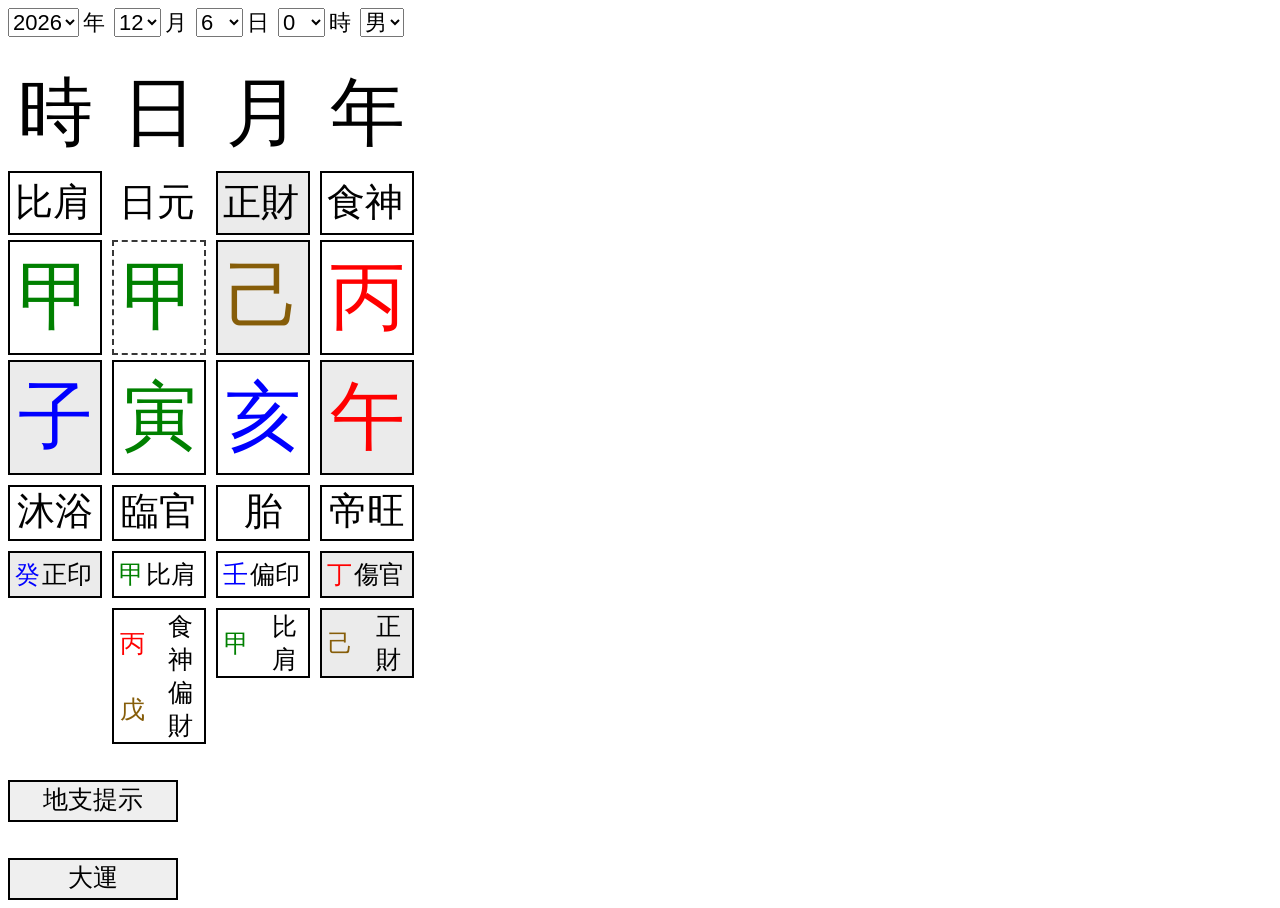
==== commit 2d981418: "added_big_fortune" ====
--- a/date.html
+++ b/date.html
@@ -11,19 +11,19 @@
 	}
 </style>
 <body>
-<select name="year" id="year" onchange="calculate()" style="font-size:22px">  
+<select name="year" id="year" onchange="calculate(true)" style="font-size:22px">  
 </select>
 <span style="font-size: 22px; margin-right: 5px;" >年</span>
-<select name="month" id="month" onchange="calculate()" style="font-size:22px">
+<select name="month" id="month" onchange="calculate(true)" style="font-size:22px">
 </select>
 <span style="font-size: 22px; margin-right: 5px;" >月</span>
-<select name="day" id="day" onchange="calculate()" style="font-size:22px">
+<select name="day" id="day" onchange="calculate(true)" style="font-size:22px">
 </select>
 <span style="font-size: 22px; margin-right: 5px;" >日</span>
-<select name="hour" id="hour" onchange="calculate()" style="font-size:22px">
+<select name="hour" id="hour" onchange="calculate(true)" style="font-size:22px">
 </select>
 <span style="font-size: 22px; margin-right: 5px;" >時</span> 
-<select name="sex" id="sex" onchange="calculate()" style="font-size:22px">
+<select name="sex" id="sex" onchange="calculate(true)" style="font-size:22px">
 	<option value="男">男</option>
 	<option value="女">女</option>
 </select>
@@ -48,14 +48,14 @@
     <span style="font-size: 75px; margin-right: 10px;  padding: 5px; border: 2px solid white; width: 80px; text-align: center;" >日</span>
     <span style="font-size: 75px; margin-right: 10px;  padding: 5px; border: 2px solid white; width: 80px; text-align: center;" >月</span>
     <span style="font-size: 75px; margin-right: 10px;  padding: 5px; border: 2px solid white; width: 80px; text-align: center;" >年</span>
-	<span style="font-size: 37.5px; margin-right: 10px;  padding: 5px; border: 2px solid white; width: 80px; text-align: center; height: fit-content; margin-top: auto; margin-bottom: auto;" >大運</span> 
+	<span style="font-size: 37.5px; margin-right: 10px;  padding: 5px; border: 2px solid white; width: 80px; text-align: center; height: fit-content; margin-top: auto; margin-bottom: auto;" class="big_fortune">大運</span> 
 </div> 
 <div style="display: flex;"> 
     <span style="font-size: 37.5px; margin-right: 10px; padding: 5px; border: 2px solid black; width: 80px" id="hour_tenkan_ten_god">字字</span> 
 	<span style="font-size: 37.5px; margin-right: 10px; padding: 5px; border: 2px solid white; width: 80px" >日元</span> 
 	<span style="font-size: 37.5px; margin-right: 10px; padding: 5px; border: 2px solid black; width: 80px" id="month_tenkan_ten_god">字字</span> 
 	<span style="font-size: 37.5px; margin-right: 10px; padding: 5px; border: 2px solid black; width: 80px" id="year_tenkan_ten_god">字字</span>  
-	<span style="font-size: 37.5px; margin-right: 10px; padding: 5px; border: 2px solid black; width: 80px" id="big_fortune_tenkan_ten_god">字字</span>  
+	<span style="font-size: 37.5px; margin-right: 10px; padding: 5px; border: 2px solid black; width: 80px" id="big_fortune_tenkan_ten_god" class="big_fortune">字字</span>  
 </div>
 
 
@@ -65,14 +65,14 @@
     <button onclick="remember_text(this)" style="color: rgb(209, 209, 209); font-size: 75px; margin-right: 10px; padding: 5px; border: 2px solid rgb(55, 55, 55); border-style: dashed; width: 94px; " id="day_tenkan">字</button>
     <button onclick="remember_text(this)" style="color: rgb(209, 209, 209); font-size: 75px; margin-right: 10px; padding: 5px; border: 2px solid black; width: 94px; " id="month_tenkan">字</button>
     <button onclick="remember_text(this)" style="color: rgb(209, 209, 209); font-size: 75px; margin-right: 10px; padding: 5px; border: 2px solid black; width: 94px; " id="year_tenkan">字</button>
-	<button onclick="remember_text(this)" style="color: rgb(209, 209, 209); font-size: 75px; margin-right: 10px; padding: 5px; border: 2px solid black; width: 94px; " id="big_fortune_tenkan">字</button>
+	<button onclick="remember_text(this)" style="color: rgb(209, 209, 209); font-size: 75px; margin-right: 10px; padding: 5px; border: 2px solid black; width: 94px; " id="big_fortune_tenkan" class="big_fortune">字</button>
 </div>    
 <div style="display: flex; margin-top: 5px;"> 
     <button onclick="remember_text(this)" style="color: rgb(209, 209, 209); font-size: 75px; margin-right: 10px; padding: 5px; border: 2px solid black; width: 94px; " id="hour_deizi">字</button>
     <button onclick="remember_text(this)" style="color: rgb(209, 209, 209); font-size: 75px; margin-right: 10px; padding: 5px; border: 2px solid black; width: 94px; " id="day_deizi">字</button>
     <button onclick="remember_text(this)" style="color: rgb(209, 209, 209); font-size: 75px; margin-right: 10px; padding: 5px; border: 2px solid black; width: 94px; " id="month_deizi">字</button>
     <button onclick="remember_text(this)" style="color: rgb(209, 209, 209); font-size: 75px; margin-right: 10px; padding: 5px; border: 2px solid black; width: 94px; " id="year_deizi">字</button> 
-	<button onclick="remember_text(this)" style="color: rgb(209, 209, 209); font-size: 75px; margin-right: 10px; padding: 5px; border: 2px solid black; width: 94px; " id="big_fortune_deizi">字</button>
+	<button onclick="remember_text(this)" style="color: rgb(209, 209, 209); font-size: 75px; margin-right: 10px; padding: 5px; border: 2px solid black; width: 94px; " id="big_fortune_deizi" class="big_fortune">字</button>
 </div>  
 
 <div style="display: flex; margin-top: 10px;"> 
@@ -80,7 +80,7 @@
 	<div style="font-size: 37.5px; margin-right: 10px; padding: 5px; padding-top: 2px;border: 2px solid black; width: 80px; margin-right: 10px; height:45px; display: flex; align-items: center; justify-content: center" id="day_self_sit">字字</div> 
 	<div style="font-size: 37.5px; margin-right: 10px; padding: 5px; padding-top: 2px;border: 2px solid black; width: 80px; margin-right: 10px; height:45px; display: flex; align-items: center; justify-content: center" id="month_self_sit">字字</div> 
 	<div style="font-size: 37.5px; margin-right: 10px; padding: 5px; padding-top: 2px;border: 2px solid black; width: 80px; margin-right: 10px; height:45px; display: flex; align-items: center; justify-content: center" id="year_self_sit">字字</div>  
-	<div style="font-size: 37.5px; margin-right: 10px; padding: 5px; padding-top: 2px;border: 2px solid black; width: 80px; margin-right: 10px; height:45px; display: flex; align-items: center; justify-content: center" id="big_fortune_self_sit">字字</div>  
+	<div class="big_fortune"><div style="font-size: 37.5px; margin-right: 10px; padding: 5px; padding-top: 2px;border: 2px solid black; width: 80px; margin-right: 10px; height:45px; display: flex; align-items: center; justify-content: center" id="big_fortune_self_sit">字字</div> </div> 
 </div>   
 
 <div style="display: flex; margin-top: 10px;"> 
@@ -96,7 +96,7 @@
 	<div style="margin-right: 10px; border: 2px solid black; padding: 5px; width: 80px" id="year_deizi_main_ten_god_container">
 		<button onclick="remember_text(this)" style="font-size: 25px; margin-left: 0px; margin-right: 2px; padding:0px; background-color:transparent; border: none" id="year_deizi_main_tenkan">字</button><span style="font-size: 25px;" id="year_deizi_main_ten_god">字字</span>
 	</div> 
-	<div style="margin-right: 10px; border: 2px solid black; padding: 5px; width: 80px" id="big_fortune_deizi_main_ten_god_container">
+	<div style="margin-right: 10px; border: 2px solid black; padding: 5px; width: 80px" id="big_fortune_deizi_main_ten_god_container" class="big_fortune">
 		<button onclick="remember_text(this)" style="font-size: 25px; margin-left: 0px; margin-right: 2px; padding:0px; background-color:transparent; border: none" id="big_fortune_deizi_main_tenkan">字</button><span style="font-size: 25px;" id="big_fortune_deizi_main_ten_god">字字</span>
 	</div> 
 </div> 
@@ -106,7 +106,7 @@
 	<div style="margin-right: 10px; border: 2px solid white; width: 90px; height: fit-content" id="day_deizi_other_ten_god_container"><span style="font-size: 25px; margin-right: 5px; color: white">字</span><span style="font-size: 25px; color: white">字字</span></div> 
 	<div style="margin-right: 10px; border: 2px solid white; width: 90px; height: fit-content" id="month_deizi_other_ten_god_container"><span style="font-size: 25px; margin-right: 5px; color: white">字</span><span style="font-size: 25px; color: white">字字</span></div> 
 	<div style="margin-right: 10px; border: 2px solid white; width: 90px; height: fit-content" id="year_deizi_other_ten_god_container"><span style="font-size: 25px; margin-right: 5px; color: white">字</span><span style="font-size: 25px; color: white">字字</span></div> 
-	<div style="margin-right: 10px; border: 2px solid white; width: 90px; height: fit-content" id="big_fortune_deizi_other_ten_god_container"><span style="font-size: 25px; margin-right: 5px; color: white">字</span><span style="font-size: 25px; color: white">字字</span></div> 
+	<div style="margin-right: 10px; border: 2px solid white; width: 90px; height: fit-content" id="big_fortune_deizi_other_ten_god_container" class="big_fortune"><span style="font-size: 25px; margin-right: 5px; color: white">字</span><span style="font-size: 25px; color: white">字字</span></div> 
 </div> 
 
 <br>
@@ -118,6 +118,24 @@
 <br>
 
 <button style="padding-bottom: 4px; font-size: 25px; margin-right: 14px; border: 2px solid black; width: 170px; height: fit-content" id="deizi_tip_button" onclick="deizi_tip_toggle()">地支提示</button>
+
+<br><br>
+
+<div style="border: dashed 2px black; width: 400px; background-color: aliceblue; overflow-x: scroll; display: none; padding: 15px" id="big_fortune_div"> 
+	<div id = "big_fortune_selection" style="width:fit-content; display: flex;">  
+		<!-- <div style="margin: 5px;">
+			<div style="font-size: 37.5px; margin-right: 10px; padding: 5px; padding-top: 2px;border: 2px solid black; width: 80px; margin-right: 10px; height:45px; display: flex; align-items: center; justify-content: center" id="year_self_sit">字字</div>  
+			<br>
+			<button onclick="remember_text(this)" style="color: rgb(209, 209, 209); font-size: 75px; margin-right: 10px; padding: 5px; border: 2px solid black; width: 94px;">字</button> 
+			<br>
+			<button onclick="remember_text(this)" style="margin-top: 5px; color: rgb(209, 209, 209); font-size: 75px; margin-right: 10px; padding: 5px; border: 2px solid black; width: 94px;">字</button> 
+		</div> -->
+	</div> 
+</div> 
+
+<br> 
+
+<button style="padding-bottom: 4px; font-size: 25px; margin-right: 14px; border: 2px solid black; width: 170px; height: fit-content" id="big_fortune_button" onclick="big_fortune_toggle()">大運</button> 
 
 <br>
 
@@ -212,7 +230,7 @@
 		} 
 		, 
 		"相破": 
-		{ 
+		{  
 			"1": ["巳", "申"],
 			"2": ["午", "卯"],
 			"3": ["未", "戌"],
@@ -1435,6 +1453,7 @@
 
 const w3svg = "http://www.w3.org/2000/svg";
 const deizi_tips = document.getElementById("deizi_tips") 
+const big_fortune_selection = document.getElementById("big_fortune_selection") 
 
 function find(found) { 
 	if (found.length > 0 ) { 
@@ -1445,7 +1464,7 @@
 
 			//Setup
 			var svg = document.createElementNS(w3svg, "svg");
-			svg.setAttribute("width", "500px");
+			svg.setAttribute("width", (bazi.length / 2).toString() + "00px");
 			svg.setAttribute("height", "35px");
 			var defs = document.createElementNS(w3svg, "defs");
 			var marker = document.createElementNS(w3svg, "marker");
@@ -1505,28 +1524,17 @@
 			
 			var min_row = Math.min(...f.poses)
 			var max_row = Math.max(...f.poses)
-			if (max_row - min_row == 4) {
-				text.style.textAlign = "center"
-				text.style.width = "500px"
-			} else if (max_row - min_row == 3) {
-				text.style.textAlign = "center"
-				text.style.width = "400px"
+			text.style.textAlign = "center"
+			if (max_row - min_row > 2) {
+				text.style.width = (max_row - min_row).toString() + "00px"
 			} else if (max_row - min_row == 2) {
-				text.style.textAlign = "center"
 				text.style.width = "300px"
 				if (min_row > 0) {
 					text.style.marginLeft = "100px"
 				}
 			} else {
-				text.style.textAlign = "center"
 				text.style.width = "200px"
-				if (min_row == 1) {
-					text.style.marginLeft = "100px"
-				} else if (min_row == 2) {
-					text.style.marginLeft = "200px"
-				} else if (min_row == 3) {
-					text.style.marginLeft = "300px"
-				}
+				text.style.marginLeft = (min_row).toString() + "00px" 
 			}
 			deizi_tips.append(text)
 		}
@@ -1610,7 +1618,7 @@
 function six_relationships() {
 	var BAZI = bazi.split("")
 	var found = []
-
+ 
 	for (let kw in six_rel) {
 		var list = six_rel[kw];
 		for (let key in list) {
@@ -1633,9 +1641,10 @@
 }
 
 
-function calculate() {
+function calculate(full_reset) {
 	// Reset deizi tips
 	deizi_tips.innerHTML = ""
+	big_fortune_selection.innerHTML = ""
 
     try { 
         var p = new paipan();
@@ -1656,33 +1665,96 @@
 		bazi = ans.bazi;
 
 		//Big Fortune 
+		for (var w = 0; w < ans.big.length/2; w++) {
+			// <div style="margin: 5px;">
+			// <div style="font-size: 37.5px; margin-right: 10px; padding: 5px; padding-top: 2px;border: 2px solid black; width: 80px; margin-right: 10px; height:45px; display: flex; align-items: center; justify-content: center" id="year_self_sit">字字</div>  
+			// <br>
+			// <button onclick="remember_text(this)" style="color: rgb(209, 209, 209); font-size: 75px; margin-right: 10px; padding: 5px; border: 2px solid black; width: 94px;">字</button> 
+			// <br>
+			// <button onclick="remember_text(this)" style="margin-top: 5px; color: rgb(209, 209, 209); font-size: 75px; margin-right: 10px; padding: 5px; border: 2px solid black; width: 94px;">字</button> 
+			// </div>
+			var div = document.createElement("div") 
+			div.style.margin = "5px" 
+
+			var big_fortune_year = document.createElement("div");
+			big_fortune_year.innerHTML = ans.big_start_time[w][0];
+			big_fortune_year.style.fontSize = "37.5px";
+			big_fortune_year.style.marginRight = "10px";
+			big_fortune_year.style.padding = "5px";
+			big_fortune_year.style.paddingTop = "2px";
+			big_fortune_year.style.border = "2px solid black";
+			big_fortune_year.style.width = "80px";
+			big_fortune_year.style.height = "45px";
+			big_fortune_year.style.textAlign = "center";
+			big_fortune_year.style.backgroundColor = "#e3eefc";
+			big_fortune_year.style.boxShadow = "5px 5px 5px lightblue";  
+			div.appendChild(big_fortune_year) 
+
+			div.appendChild(document.createElement("br"))
+
+			var btn = document.createElement("button")
+			btn.innerHTML = ans.big[w*2]
+			btn.style.color = getWuxinColor(ans.big[w*2])
+			btn.style.backgroundColor = getYinYangColor(ans.big[w*2])
+			btn.style.fontSize = "75px"
+			btn.style.marginRight = "10px"
+			btn.style.padding = "5px"
+			btn.style.border = "2px solid black"
+			btn.style.width = "94px"
+			btn.onclick = function() {userAdded(this)}
+			btn.dataset.info = ans.big[w*2] + ans.big[w*2+1] + " " + "big_fortune"
+			div.appendChild(btn)
+
+			div.appendChild(document.createElement("br"))
+
+			var btn2 = document.createElement("button")
+			btn2.innerHTML = ans.big[w*2+1]
+			btn2.style.color = getWuxinColor(ans.big[w*2+1])
+			btn2.style.backgroundColor = getYinYangColor(ans.big[w*2+1])
+			btn2.style.fontSize = "75px"
+			btn2.style.marginRight = "10px"
+			btn2.style.padding = "5px"
+			btn2.style.border = "2px solid black"
+			btn2.style.width = "94px"
+			btn2.style.marginTop = "5px" 
+			btn2.onclick = function() {userAdded(this)}
+			btn2.dataset.info = ans.big[w*2] + ans.big[w*2+1] + " " + "big_fortune"
+			div.appendChild(btn2)
+			
+			big_fortune_selection.appendChild(div) 
+		}
 		var big_fortune = "";
-		var i = 0;
-
-		for (const bst of ans.big_start_time) {
-			var time_now = new Date(Date.now());
-			var yyyy = bst[0].toString().toString();
-			var mm = bst[1].toString().toString();
-			if (mm.length == 1) {
-				mm = "0" + mm;
-			}
-			var dd = bst[2].toString().toString();
-			if (dd.length == 1) {
-				dd = "0" + dd; 
-			}
-			var hh = bst[3].toString().toString();
-			if (hh.length == 1) {
-				hh = "0" + hh;
-			}
-			var big_leaps = bst[0].toString() + "-";
-			var b = yyyy + "-" + mm + "-" + dd + "T" + hh +  ":00:00";
-			if (time_now > new Date(b)) {
-				big_fortune = ans.big.substring(i*2, i*2+2)
-				i += 1; 
-			} else {
-				break 
-			}
-		} 
+
+		if (full_reset) {
+			var i = 0;
+
+			for (const bst of ans.big_start_time) {
+				var time_now = new Date(Date.now());
+				var yyyy = bst[0].toString().toString();
+				var mm = bst[1].toString().toString();
+				if (mm.length == 1) {
+					mm = "0" + mm;
+				}
+				var dd = bst[2].toString().toString();
+				if (dd.length == 1) {
+					dd = "0" + dd; 
+				}
+				var hh = bst[3].toString().toString();
+				if (hh.length == 1) {
+					hh = "0" + hh;
+				}
+				var big_leaps = bst[0].toString() + "-";
+				var b = yyyy + "-" + mm + "-" + dd + "T" + hh +  ":00:00";
+				if (time_now > new Date(b)) {
+					big_fortune = ans.big.substring(i*2, i*2+2)
+					i += 1; 
+				} else {
+					break 
+				}
+			} 
+		} else { // User manually added big_fortune, year, etc. 
+			big_fortune = document.getElementById("big_fortune_tenkan").innerHTML + document.getElementById("big_fortune_deizi").innerHTML; 
+		}
 		
 		bazi = big_fortune + bazi; 
         
@@ -1695,10 +1767,18 @@
 			characters.unshift(big_fortune[0])
 			characters.unshift(big_fortune[1])
 			stems.unshift("big_fortune") 
-		}
+
+			for (const a of document.getElementsByClassName("big_fortune")) {
+				a.style.display = "block"
+			}
+		} else {
+			for (const a of document.getElementsByClassName("big_fortune")) {
+				a.style.display = "none"
+			}
+		} 
 
 		// *** BAZI + BIG FORTUNE 
-		// console.log(bazi)
+		// console.log(bazi) 
 		// console.log(characters) 
 
         for (var i=0; i < bazi_characters.length; i++) {
@@ -1806,10 +1886,11 @@
 		} 
 
         document.getElementById("warn").style.display = "none" 
+		document.getElementById("big_fortune_div").style.width = (bazi.length / 2).toString() + "00px"; 
 
 		deizi_tips.innerHTML = "";
 		three_rendezvous();
-		four_seasons();
+		four_seasons(); 
 		three_punishments();
 		six_relationships(); 
     } catch (error) {
@@ -1827,7 +1908,7 @@
     } 
 }  
 
-calculate() 
+calculate(true) 
 
 var deizi_tip_on = false
 function deizi_tip_toggle() {
@@ -1844,6 +1925,21 @@
 	}
 }
 
+var big_fortune_on = false; 
+function big_fortune_toggle() {
+	if (big_fortune_on) { 
+		document.getElementById("big_fortune_div").style.display = "none" 
+		document.getElementById("big_fortune_button").style.border = "2px solid black" 
+		document.getElementById("big_fortune_button").style.color = "black" 
+		big_fortune_on = false; 
+	} else {
+		document.getElementById("big_fortune_div").style.display = "block" 
+		document.getElementById("big_fortune_button").style.border = "2px dashed black" 
+		document.getElementById("big_fortune_button").style.color = "gray" 
+		big_fortune_on = true;  
+	}
+}
+
 var first_text = "";
 var second_text = ""; 
 var first_div = null;
@@ -1881,7 +1977,17 @@
 	second_text = ""; 
 }
 
-//longevity_calculate("甲", "寅")
+for (const a of document.getElementsByClassName("big_fortune")) {
+	a.style.display = "none"
+}
+
+function userAdded(div) {
+	var info = div.dataset.info.split(" ")
+	document.getElementById(info[1] + "_tenkan").innerHTML = info[0][0]
+	document.getElementById(info[1] + "_deizi").innerHTML = info[0][1] 
+	calculate(false);
+}
+
 </script> 
 </body>
 </html>
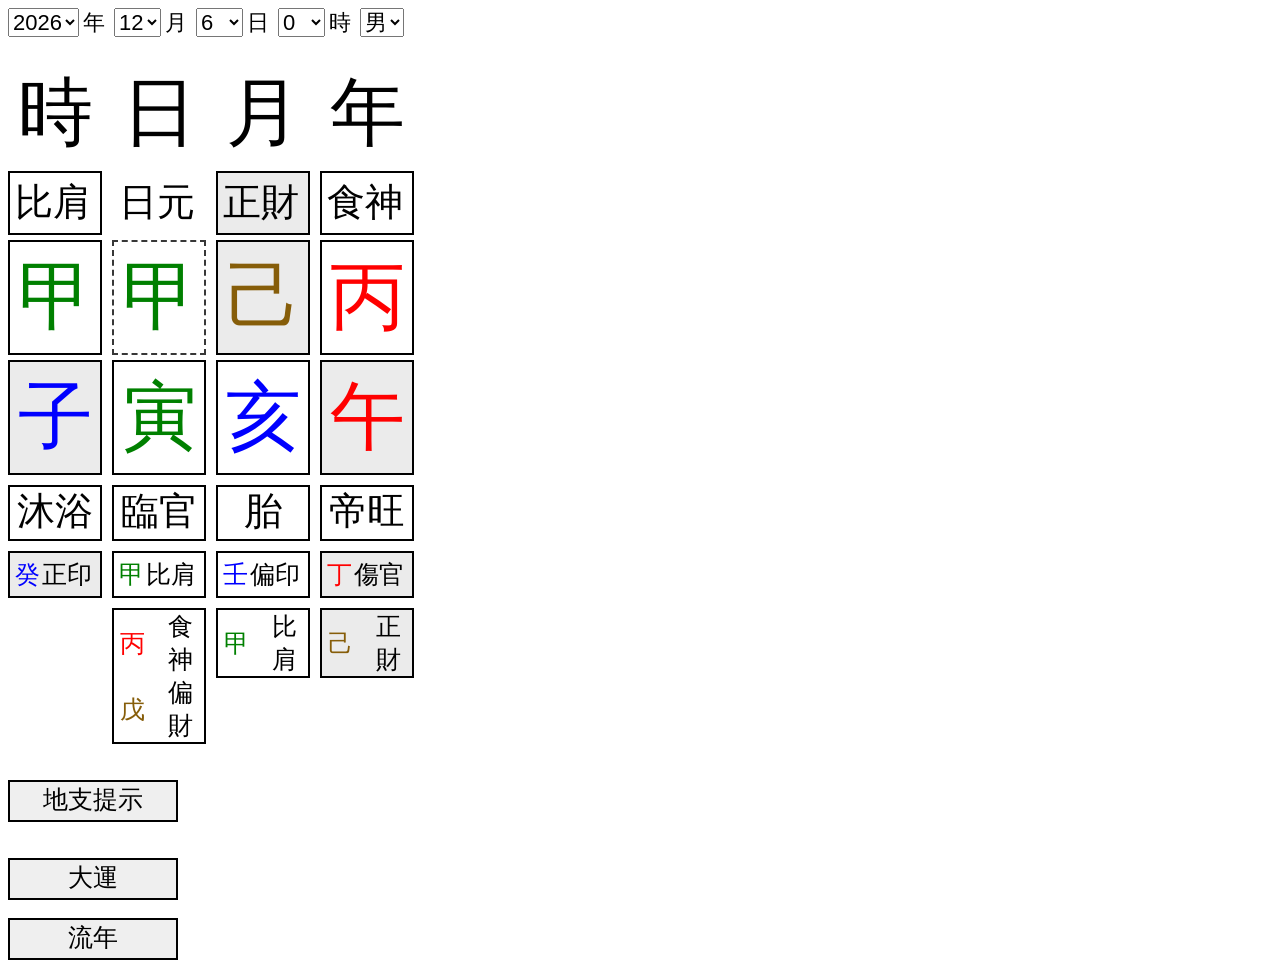
==== commit f2e99034: "Added Fortune Year" ====
--- a/date.html
+++ b/date.html
@@ -49,13 +49,15 @@
     <span style="font-size: 75px; margin-right: 10px;  padding: 5px; border: 2px solid white; width: 80px; text-align: center;" >月</span>
     <span style="font-size: 75px; margin-right: 10px;  padding: 5px; border: 2px solid white; width: 80px; text-align: center;" >年</span>
 	<span style="font-size: 37.5px; margin-right: 10px;  padding: 5px; border: 2px solid white; width: 80px; text-align: center; height: fit-content; margin-top: auto; margin-bottom: auto;" class="big_fortune">大運</span> 
+	<span style="font-size: 37.5px; margin-right: 10px;  padding: 5px; border: 2px solid white; width: 80px; text-align: center; height: fit-content; margin-top: auto; margin-bottom: auto;" class="fortune_year">流年</span> 
 </div> 
 <div style="display: flex;"> 
-    <span style="font-size: 37.5px; margin-right: 10px; padding: 5px; border: 2px solid black; width: 80px" id="hour_tenkan_ten_god">字字</span> 
+    <span style="font-size: 37.5px; margin-right: 10px; padding: 5px; border: 2px solid black; width: 80px" id="hour_tenkan_ten_god">字字</span>  
 	<span style="font-size: 37.5px; margin-right: 10px; padding: 5px; border: 2px solid white; width: 80px" >日元</span> 
 	<span style="font-size: 37.5px; margin-right: 10px; padding: 5px; border: 2px solid black; width: 80px" id="month_tenkan_ten_god">字字</span> 
 	<span style="font-size: 37.5px; margin-right: 10px; padding: 5px; border: 2px solid black; width: 80px" id="year_tenkan_ten_god">字字</span>  
 	<span style="font-size: 37.5px; margin-right: 10px; padding: 5px; border: 2px solid black; width: 80px" id="big_fortune_tenkan_ten_god" class="big_fortune">字字</span>  
+	<span style="font-size: 37.5px; margin-right: 10px; padding: 5px; border: 2px solid black; width: 80px" id="fortune_year_tenkan_ten_god" class="fortune_year">字字</span>  
 </div>
 
 
@@ -66,6 +68,7 @@
     <button onclick="remember_text(this)" style="color: rgb(209, 209, 209); font-size: 75px; margin-right: 10px; padding: 5px; border: 2px solid black; width: 94px; " id="month_tenkan">字</button>
     <button onclick="remember_text(this)" style="color: rgb(209, 209, 209); font-size: 75px; margin-right: 10px; padding: 5px; border: 2px solid black; width: 94px; " id="year_tenkan">字</button>
 	<button onclick="remember_text(this)" style="color: rgb(209, 209, 209); font-size: 75px; margin-right: 10px; padding: 5px; border: 2px solid black; width: 94px; " id="big_fortune_tenkan" class="big_fortune">字</button>
+	<button onclick="remember_text(this)" style="color: rgb(209, 209, 209); font-size: 75px; margin-right: 10px; padding: 5px; border: 2px solid black; width: 94px; " id="fortune_year_tenkan" class="fortune_year">字</button>
 </div>    
 <div style="display: flex; margin-top: 5px;"> 
     <button onclick="remember_text(this)" style="color: rgb(209, 209, 209); font-size: 75px; margin-right: 10px; padding: 5px; border: 2px solid black; width: 94px; " id="hour_deizi">字</button>
@@ -73,6 +76,7 @@
     <button onclick="remember_text(this)" style="color: rgb(209, 209, 209); font-size: 75px; margin-right: 10px; padding: 5px; border: 2px solid black; width: 94px; " id="month_deizi">字</button>
     <button onclick="remember_text(this)" style="color: rgb(209, 209, 209); font-size: 75px; margin-right: 10px; padding: 5px; border: 2px solid black; width: 94px; " id="year_deizi">字</button> 
 	<button onclick="remember_text(this)" style="color: rgb(209, 209, 209); font-size: 75px; margin-right: 10px; padding: 5px; border: 2px solid black; width: 94px; " id="big_fortune_deizi" class="big_fortune">字</button>
+	<button onclick="remember_text(this)" style="color: rgb(209, 209, 209); font-size: 75px; margin-right: 10px; padding: 5px; border: 2px solid black; width: 94px; " id="fortune_year_deizi" class="fortune_year">字</button>
 </div>  
 
 <div style="display: flex; margin-top: 10px;"> 
@@ -81,6 +85,7 @@
 	<div style="font-size: 37.5px; margin-right: 10px; padding: 5px; padding-top: 2px;border: 2px solid black; width: 80px; margin-right: 10px; height:45px; display: flex; align-items: center; justify-content: center" id="month_self_sit">字字</div> 
 	<div style="font-size: 37.5px; margin-right: 10px; padding: 5px; padding-top: 2px;border: 2px solid black; width: 80px; margin-right: 10px; height:45px; display: flex; align-items: center; justify-content: center" id="year_self_sit">字字</div>  
 	<div class="big_fortune"><div style="font-size: 37.5px; margin-right: 10px; padding: 5px; padding-top: 2px;border: 2px solid black; width: 80px; margin-right: 10px; height:45px; display: flex; align-items: center; justify-content: center" id="big_fortune_self_sit">字字</div> </div> 
+	<div class="fortune_year"><div style="font-size: 37.5px; margin-right: 10px; padding: 5px; padding-top: 2px;border: 2px solid black; width: 80px; margin-right: 10px; height:45px; display: flex; align-items: center; justify-content: center" id="fortune_year_self_sit">字字</div> </div> 
 </div>   
 
 <div style="display: flex; margin-top: 10px;"> 
@@ -99,6 +104,9 @@
 	<div style="margin-right: 10px; border: 2px solid black; padding: 5px; width: 80px" id="big_fortune_deizi_main_ten_god_container" class="big_fortune">
 		<button onclick="remember_text(this)" style="font-size: 25px; margin-left: 0px; margin-right: 2px; padding:0px; background-color:transparent; border: none" id="big_fortune_deizi_main_tenkan">字</button><span style="font-size: 25px;" id="big_fortune_deizi_main_ten_god">字字</span>
 	</div> 
+	<div style="margin-right: 10px; border: 2px solid black; padding: 5px; width: 80px" id="fortune_year_deizi_main_ten_god_container" class="fortune_year">
+		<button onclick="remember_text(this)" style="font-size: 25px; margin-left: 0px; margin-right: 2px; padding:0px; background-color:transparent; border: none" id="fortune_year_deizi_main_tenkan">字</button><span style="font-size: 25px;" id="fortune_year_deizi_main_ten_god">字字</span>
+	</div> 
 </div> 
 
 <div style="display: flex; margin-top: 10px;"> 
@@ -107,6 +115,7 @@
 	<div style="margin-right: 10px; border: 2px solid white; width: 90px; height: fit-content" id="month_deizi_other_ten_god_container"><span style="font-size: 25px; margin-right: 5px; color: white">字</span><span style="font-size: 25px; color: white">字字</span></div> 
 	<div style="margin-right: 10px; border: 2px solid white; width: 90px; height: fit-content" id="year_deizi_other_ten_god_container"><span style="font-size: 25px; margin-right: 5px; color: white">字</span><span style="font-size: 25px; color: white">字字</span></div> 
 	<div style="margin-right: 10px; border: 2px solid white; width: 90px; height: fit-content" id="big_fortune_deizi_other_ten_god_container" class="big_fortune"><span style="font-size: 25px; margin-right: 5px; color: white">字</span><span style="font-size: 25px; color: white">字字</span></div> 
+	<div style="margin-right: 10px; border: 2px solid white; width: 90px; height: fit-content" id="fortune_year_deizi_other_ten_god_container" class="fortune_year"><span style="font-size: 25px; margin-right: 5px; color: white">字</span><span style="font-size: 25px; color: white">字字</span></div> 
 </div> 
 
 <br>
@@ -135,7 +144,17 @@
 
 <br> 
 
-<button style="padding-bottom: 4px; font-size: 25px; margin-right: 14px; border: 2px solid black; width: 170px; height: fit-content" id="big_fortune_button" onclick="big_fortune_toggle()">大運</button> 
+<button style="padding-bottom: 4px; font-size: 25px; margin-right: 14px; border: 2px solid black; width: 170px; height: fit-content" id="big_fortune_button" onclick="toggle('big_fortune')">大運</button> 
+
+<br><br>
+
+<div style="border: dashed 2px black; width: 400px; background-color: aliceblue; overflow-x: scroll; display: none; padding: 15px" id="fortune_year_div">  
+	<div id = "fortune_year_selection" style="width:fit-content; display: flex;">  
+
+	</div>  
+</div>  
+
+<button style="padding-bottom: 4px; font-size: 25px; margin-right: 14px; border: 2px solid black; width: 170px; height: fit-content" id="fortune_year_button" onclick="toggle('fortune_year')">流年</button> 
 
 <br>
 
@@ -144,6 +163,7 @@
 <script>
     // IMPORTANT Note: Original code by liujiawm on github 
 	var bazi = ""
+	var mode = "";
 
     const 水 = ["水", "壬", "癸", "子", "亥"] 
     const 火 = ["火", "丙", "丁", "午", "巳"]
@@ -1454,8 +1474,9 @@
 const w3svg = "http://www.w3.org/2000/svg";
 const deizi_tips = document.getElementById("deizi_tips") 
 const big_fortune_selection = document.getElementById("big_fortune_selection") 
-
-function find(found) { 
+const fortune_year_selection = document.getElementById("fortune_year_selection") 
+
+function find(found) {  
 	if (found.length > 0 ) { 
 		for (var f of found) {
 			// Graph color
@@ -1527,6 +1548,9 @@
 			text.style.textAlign = "center"
 			if (max_row - min_row > 2) {
 				text.style.width = (max_row - min_row).toString() + "00px"
+				if (min_row > 0) {
+					text.style.marginLeft = min_row.toString() + "00px"
+				} 
 			} else if (max_row - min_row == 2) {
 				text.style.width = "300px"
 				if (min_row > 0) {
@@ -1625,7 +1649,7 @@
 			var found_poses = []
 			var found_chars = [] //make sure char doesnt repeat
 			for (let i = 0; i < bazi.length; i++) {
-				var char = bazi.split("")[i]
+				var char = bazi.split("")[i] 
 				if (list[key].includes(char) && !found_chars.includes(char)) {
 					found_poses.push((bazi.length/2)-((i+1)/2))  
 					found_chars.push(char)
@@ -1640,11 +1664,75 @@
 	find(found);
 }
 
-
-function calculate(full_reset) {
+function attachStems(words, selection, type_string, date_info, date_info_size, date_show) {
+	var div = document.createElement("div") 
+	div.style.margin = "5px" 
+
+	var date_upper = document.createElement("button");
+	date_upper.innerHTML = date_show; 
+	date_upper.style.fontSize = date_info_size;
+	date_upper.style.marginRight = "10px";
+	date_upper.style.marginBottom = "10px";
+	date_upper.style.border = "2px solid black";
+	date_upper.style.width = "94px"; 
+	date_upper.style.paddingBottom = "4px";
+	date_upper.style.paddingRight = "atuo";
+	date_upper.style.paddingLeft = "atuo";
+	date_upper.style.textAlign = "center";
+	date_upper.style.backgroundColor = "#e3eefc";
+	date_upper.style.boxShadow = "5px 5px 5px lightblue"; 
+	date_upper.onclick = function() {
+		if (this.innerHTML == date_show) {
+			this.style.fontSize = "15px"; 
+			this.innerHTML = date_info[0] + "/" + date_info[1] +  "/" + date_info[2]
+			this.style.height = date_info_size; 
+		} else {
+			this.style.fontSize = date_info_size; 
+			this.innerHTML = date_show
+			this.style.height = "auto";  
+		}
+	}
+	div.appendChild(date_upper) 
+
+	div.appendChild(document.createElement("br"))
+
+	var btn = document.createElement("button")
+	btn.innerHTML = words[0]
+	btn.style.color = getWuxinColor(words[0])
+	btn.style.backgroundColor = getYinYangColor(words[0])
+	btn.style.fontSize = "75px"
+	btn.style.marginRight = "10px"
+	btn.style.padding = "5px"
+	btn.style.border = "2px solid black"
+	btn.style.width = "94px"
+	btn.onclick = function() {userAdded(this)}
+	btn.dataset.info = words + " " + type_string
+	div.appendChild(btn)
+
+	div.appendChild(document.createElement("br"))
+
+	var btn2 = document.createElement("button")
+	btn2.innerHTML = words[1]
+	btn2.style.color = getWuxinColor(words[1]) 
+	btn2.style.backgroundColor = getYinYangColor(words[1])
+	btn2.style.fontSize = "75px"
+	btn2.style.marginRight = "10px"
+	btn2.style.padding = "5px"
+	btn2.style.border = "2px solid black"
+	btn2.style.width = "94px"
+	btn2.style.marginTop = "5px" 
+	btn2.onclick = function() {userAdded(this)}
+	btn2.dataset.info = words + " " + type_string
+	div.appendChild(btn2) 
+	
+	selection.appendChild(div)  
+}
+
+function calculate(full_reset) { 
 	// Reset deizi tips
 	deizi_tips.innerHTML = ""
-	big_fortune_selection.innerHTML = ""
+	big_fortune_selection.innerHTML = "" 
+	fortune_year_selection.innerHTML = "" 
 
     try { 
         var p = new paipan();
@@ -1653,11 +1741,15 @@
         const month = document.getElementById("month").value
         const day = document.getElementById("day").value
         const hour = document.getElementById("hour").value
+		const yr = parseInt(year, 10)
+		const mth = parseInt(month, 10)
+		const dy = parseInt(day, 10)
+		const hr = parseInt(hour, 10)
 		var sex = 0;
 		if (document.getElementById("sex").value == "女") {
-			sex = 1;
+			sex = 1; 
 		}
-        var ans = p.GetInfo(sex, parseInt(year, 10), parseInt(month, 10), parseInt(day, 10), parseInt(hour, 10), 0, 0);
+        var ans = p.GetInfo(sex, yr, mth, dy, hr, 0, 0);
 		// ***BAZI INFO: 
 		console.log(ans)
         var characters = ans.bazi.split(""); 
@@ -1665,7 +1757,7 @@
 		bazi = ans.bazi;
 
 		//Big Fortune 
-		for (var w = 0; w < ans.big.length/2; w++) {
+		for (var w = 0; w < ans.big.length/2-1; w++) {
 			// <div style="margin: 5px;">
 			// <div style="font-size: 37.5px; margin-right: 10px; padding: 5px; padding-top: 2px;border: 2px solid black; width: 80px; margin-right: 10px; height:45px; display: flex; align-items: center; justify-content: center" id="year_self_sit">字字</div>  
 			// <br>
@@ -1673,61 +1765,25 @@
 			// <br>
 			// <button onclick="remember_text(this)" style="margin-top: 5px; color: rgb(209, 209, 209); font-size: 75px; margin-right: 10px; padding: 5px; border: 2px solid black; width: 94px;">字</button> 
 			// </div>
-			var div = document.createElement("div") 
-			div.style.margin = "5px" 
-
-			var big_fortune_year = document.createElement("div");
-			big_fortune_year.innerHTML = ans.big_start_time[w][0];
-			big_fortune_year.style.fontSize = "37.5px";
-			big_fortune_year.style.marginRight = "10px";
-			big_fortune_year.style.padding = "5px";
-			big_fortune_year.style.paddingTop = "2px";
-			big_fortune_year.style.border = "2px solid black";
-			big_fortune_year.style.width = "80px";
-			big_fortune_year.style.height = "45px";
-			big_fortune_year.style.textAlign = "center";
-			big_fortune_year.style.backgroundColor = "#e3eefc";
-			big_fortune_year.style.boxShadow = "5px 5px 5px lightblue";  
-			div.appendChild(big_fortune_year) 
-
-			div.appendChild(document.createElement("br"))
-
-			var btn = document.createElement("button")
-			btn.innerHTML = ans.big[w*2]
-			btn.style.color = getWuxinColor(ans.big[w*2])
-			btn.style.backgroundColor = getYinYangColor(ans.big[w*2])
-			btn.style.fontSize = "75px"
-			btn.style.marginRight = "10px"
-			btn.style.padding = "5px"
-			btn.style.border = "2px solid black"
-			btn.style.width = "94px"
-			btn.onclick = function() {userAdded(this)}
-			btn.dataset.info = ans.big[w*2] + ans.big[w*2+1] + " " + "big_fortune"
-			div.appendChild(btn)
-
-			div.appendChild(document.createElement("br"))
-
-			var btn2 = document.createElement("button")
-			btn2.innerHTML = ans.big[w*2+1]
-			btn2.style.color = getWuxinColor(ans.big[w*2+1])
-			btn2.style.backgroundColor = getYinYangColor(ans.big[w*2+1])
-			btn2.style.fontSize = "75px"
-			btn2.style.marginRight = "10px"
-			btn2.style.padding = "5px"
-			btn2.style.border = "2px solid black"
-			btn2.style.width = "94px"
-			btn2.style.marginTop = "5px" 
-			btn2.onclick = function() {userAdded(this)}
-			btn2.dataset.info = ans.big[w*2] + ans.big[w*2+1] + " " + "big_fortune"
-			div.appendChild(btn2)
-			
-			big_fortune_selection.appendChild(div) 
+			var big_fortune_words = ans.big[w*2] + ans.big[w*2+1];
+			attachStems(big_fortune_words, big_fortune_selection, "big_fortune", ans.big_start_time[w], "35px", ans.big_start_time[w][0]) 
 		}
+
+		var bazi_characters = ["year_tenkan","year_deizi","month_tenkan","month_deizi","day_tenkan","day_deizi","hour_tenkan","hour_deizi"] 
+		var stems = ["hour", "day", "month", "year"];  
 		var big_fortune = "";
+		var fortune_year = "";
 
 		if (full_reset) {
+			mode = ""; 
+			document.getElementById("big_fortune_tenkan").innerHTML = "字"
+			document.getElementById("big_fortune_deizi").innerHTML = "字" 
+			document.getElementById("fortune_year_tenkan").innerHTML = "字"
+			document.getElementById("fortune_year_deizi").innerHTML = "字" 
+
 			var i = 0;
 
+			//auto generate current big fortune
 			for (const bst of ans.big_start_time) {
 				var time_now = new Date(Date.now());
 				var yyyy = bst[0].toString().toString();
@@ -1752,14 +1808,18 @@
 					break 
 				}
 			} 
-		} else { // User manually added big_fortune, year, etc. 
-			big_fortune = document.getElementById("big_fortune_tenkan").innerHTML + document.getElementById("big_fortune_deizi").innerHTML; 
-		}
+		} else { // User manually added big_fortune, year, etc.  (START HERE) 
+			if (document.getElementById("big_fortune_tenkan").innerHTML != "字") {
+				big_fortune = document.getElementById("big_fortune_tenkan").innerHTML + document.getElementById("big_fortune_deizi").innerHTML; 
+			}  
+			if (document.getElementById("fortune_year_tenkan").innerHTML != "字") {
+				if (!["big_fortune"].includes(mode)) { 
+					fortune_year = document.getElementById("fortune_year_tenkan").innerHTML + document.getElementById("fortune_year_deizi").innerHTML; 
+				} 
+			}  
+		} 
 		
-		bazi = big_fortune + bazi; 
-        
-        var bazi_characters = ["year_tenkan","year_deizi","month_tenkan","month_deizi","day_tenkan","day_deizi","hour_tenkan","hour_deizi"] 
-		var stems = ["hour", "day", "month", "year"]; 
+		bazi = big_fortune + bazi;  
 
 		if (big_fortune != "") {
 			bazi_characters.unshift("big_fortune_tenkan")
@@ -1770,21 +1830,116 @@
 
 			for (const a of document.getElementsByClassName("big_fortune")) {
 				a.style.display = "block"
+			} 
+
+			// generate big fortune years 
+			var fbfd = ans.big_start_time[0];
+			var nbfd = ans.big_start_time[1]; //ANGUS: REMEMBER TO FIX IF THE FORTUNE YEAR is LAST 
+			var big_fortune_test = ""
+			for (var y = 0; y < ans.big_start_time.length; y++) {
+				if (ans.big.substring(y*2, y*2+2) == big_fortune) {
+					fbfd = ans.big_start_time[y]; 
+					nbfd = ans.big_start_time[y+1]; 
+					break
+				}
 			}
+			
+			var test_year = 0;
+			if (fbfd[1] == 1) {
+				test_year = fbfd[0];
+			} else {
+				test_year = fbfd[0] + 1;
+			} 
+			var current_fortune_year = p.GetInfo(sex, fbfd[0], fbfd[1], fbfd[2], fbfd[3], 0, 0).bazi.substring(0,2); 
+
+			var last_fortune_year = p.GetInfo(sex, nbfd[0], nbfd[1], nbfd[2], nbfd[3], 0, 0).bazi.substring(0,2); 
+			
+			var all_fortune_years = []
+			all_fortune_years.push({fy: current_fortune_year, date: fbfd}) 
+			
+			while (last_fortune_year != current_fortune_year) {
+				var detected_fortune_year = current_fortune_year; 
+				var d = 1;
+				while (detected_fortune_year == current_fortune_year) {
+					var test_ans = p.GetInfo(sex, test_year, 2, d, 0, 0, 0);
+					var test_ans_year = test_ans.bazi.substring(0,2); 
+					detected_fortune_year = test_ans_year;
+					d += 1;
+				}
+				all_fortune_years.push({fy: detected_fortune_year, date: [test_year, 2, d]}) 
+				current_fortune_year = detected_fortune_year; 
+				test_year += 1; 
+			}  
+
+			for (const fyi of all_fortune_years) {
+				attachStems(fyi.fy, fortune_year_selection, "fortune_year", fyi.date, "35px", fyi.date[0]) 
+			} 
+
 		} else {
+			// Small fortune 
 			for (const a of document.getElementsByClassName("big_fortune")) {
 				a.style.display = "none"
 			}
+
+			// generate small fortune years 
+			var test_year = 0;
+			if (month == 1) {
+				test_year = yr;
+			} else {
+				test_year = yr + 1;
+			} 
+			var fbfd = ans.big_start_time[0]; 
+			var current_fortune_year = ans.bazi.substring(0,2); 
+
+			var last_fortune_year = p.GetInfo(sex, fbfd[0], fbfd[1], fbfd[2], fbfd[3], 0, 0).bazi.substring(0,2); 
+			
+			var all_fortune_years = []
+			all_fortune_years.push({fy: current_fortune_year, date: [yr, mth, dy]}) 
+			
+			while (last_fortune_year != current_fortune_year) {
+				var detected_fortune_year = current_fortune_year; 
+				var d = 1;
+				while (detected_fortune_year == current_fortune_year) {
+					var test_ans = p.GetInfo(sex, test_year, 2, d, 0, 0, 0);
+					var test_ans_year = test_ans.bazi.substring(0,2); 
+					detected_fortune_year = test_ans_year;
+					d += 1;
+				}
+				all_fortune_years.push({fy: detected_fortune_year, date: [test_year, 2, d]}) 
+				current_fortune_year = detected_fortune_year; 
+				test_year += 1; 
+			} 
+
+			for (const fyi of all_fortune_years) {
+				attachStems(fyi.fy, fortune_year_selection, "fortune_year", fyi.date, "35px", fyi.date[0]) 
+			} 
 		} 
 
+		if (fortune_year != "") {
+			bazi_characters.unshift("fortune_year_tenkan")
+			bazi_characters.unshift("fortune_year_deizi")
+			characters.unshift(fortune_year[0])
+			characters.unshift(fortune_year[1])
+			stems.unshift("fortune_year") 
+			bazi = fortune_year + bazi 
+			for (const a of document.getElementsByClassName("fortune_year")) {
+				a.style.display = "block" 
+			}
+		} else {
+			for (const a of document.getElementsByClassName("fortune_year")) {
+				a.style.display = "none"
+			}
+		} 
+
 		// *** BAZI + BIG FORTUNE 
-		// console.log(bazi) 
-		// console.log(characters) 
 
         for (var i=0; i < bazi_characters.length; i++) {
             const ele = document.getElementById(bazi_characters[i]) 
             ele.style.color = getWuxinColor(characters[i])
-            ele.innerHTML = characters[i]
+            ele.innerHTML = characters[i] 
+			if (characters[i] == "字") {
+				break; 
+			} 
             ele.style.backgroundColor = getYinYangColor(characters[i])
 
 			// Calculate ten gods 
@@ -1886,19 +2041,19 @@
 		} 
 
         document.getElementById("warn").style.display = "none" 
-		document.getElementById("big_fortune_div").style.width = (bazi.length / 2).toString() + "00px"; 
-
-		deizi_tips.innerHTML = "";
-		three_rendezvous();
-		four_seasons(); 
+		document.getElementById("big_fortune_div").style.width = (bazi.length / 2).toString() + "00px";  
+		document.getElementById("fortune_year_div").style.width = (bazi.length / 2).toString() + "00px"; 
+
+		deizi_tips.innerHTML = "";  
+		three_rendezvous(); 
+		four_seasons();  
 		three_punishments();
 		six_relationships(); 
     } catch (error) {
 		//Reset 
 		console.log(error) 
 
-        document.getElementById("warn").style.display = "block"
-        const bazi_characters = ["year_tenkan","year_deizi","month_tenkan","month_deizi","day_tenkan","day_deizi","hour_tenkan","hour_deizi"] 
+        document.getElementById("warn").style.display = "block" 
         for (var i=0; i < 8; i++) {
             const ele = document.getElementById(bazi_characters[i]) 
             ele.innerHTML = "字"
@@ -1926,16 +2081,16 @@
 }
 
 var big_fortune_on = false; 
-function big_fortune_toggle() {
+function toggle(type) {
 	if (big_fortune_on) { 
-		document.getElementById("big_fortune_div").style.display = "none" 
-		document.getElementById("big_fortune_button").style.border = "2px solid black" 
-		document.getElementById("big_fortune_button").style.color = "black" 
+		document.getElementById(type + "_div").style.display = "none" 
+		document.getElementById(type + "_button").style.border = "2px solid black" 
+		document.getElementById(type + "_button").style.color = "black" 
 		big_fortune_on = false; 
 	} else {
-		document.getElementById("big_fortune_div").style.display = "block" 
-		document.getElementById("big_fortune_button").style.border = "2px dashed black" 
-		document.getElementById("big_fortune_button").style.color = "gray" 
+		document.getElementById(type + "_div").style.display = "block" 
+		document.getElementById(type + "_button").style.border = "2px dashed black" 
+		document.getElementById(type + "_button").style.color = "gray" 
 		big_fortune_on = true;  
 	}
 }
@@ -1978,14 +2133,15 @@
 }
 
 for (const a of document.getElementsByClassName("big_fortune")) {
-	a.style.display = "none"
+	a.style.display = "none" 
 }
 
 function userAdded(div) {
 	var info = div.dataset.info.split(" ")
 	document.getElementById(info[1] + "_tenkan").innerHTML = info[0][0]
 	document.getElementById(info[1] + "_deizi").innerHTML = info[0][1] 
-	calculate(false);
+	mode = info[1]; 
+	calculate(false); 
 }
 
 </script> 
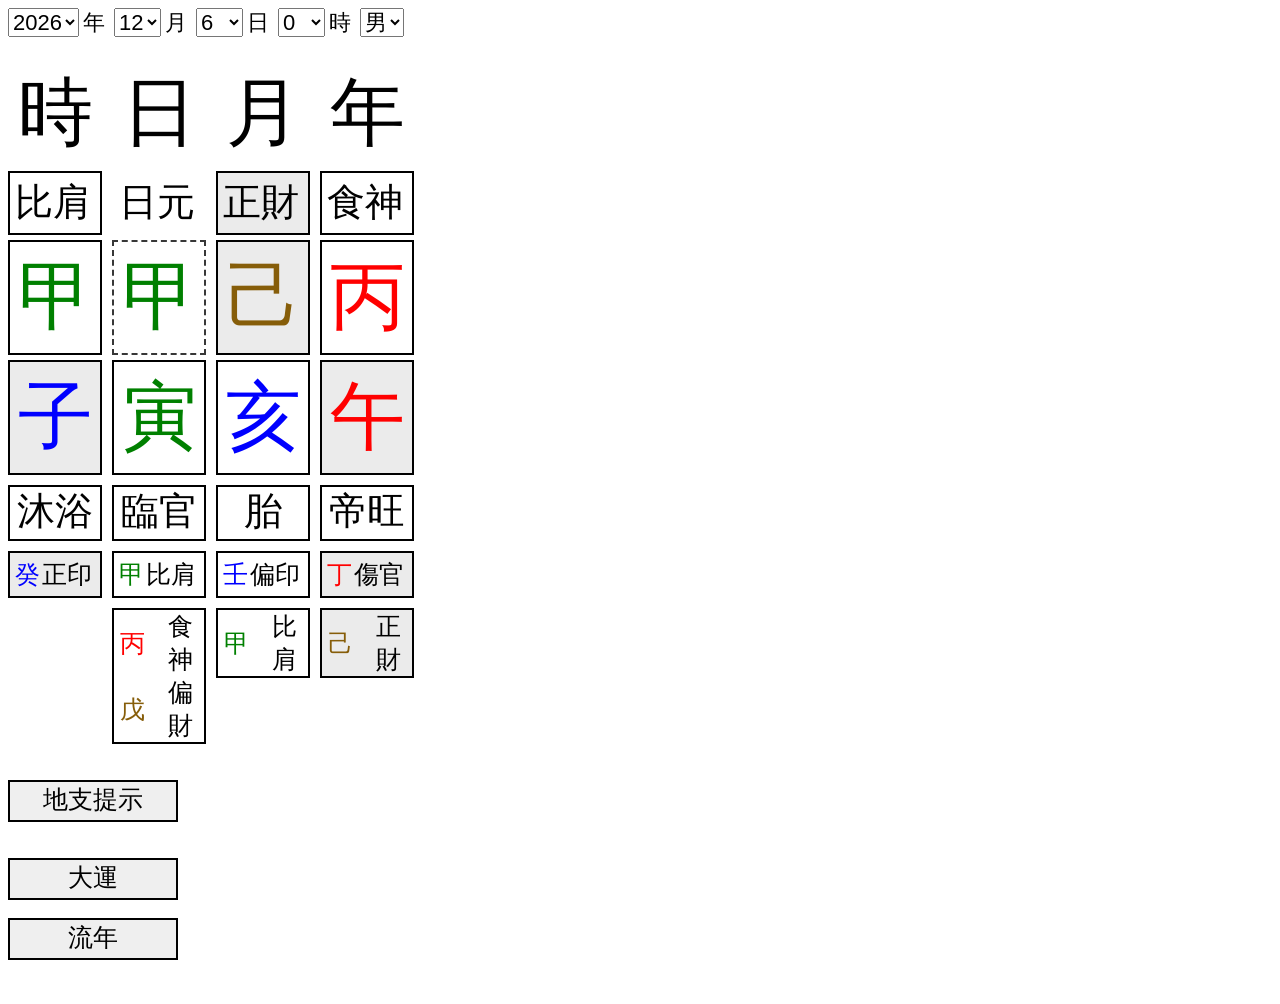
==== commit 71b85c59: "Added fortune month (bugs idk)" ====
--- a/date.html
+++ b/date.html
@@ -50,6 +50,7 @@
     <span style="font-size: 75px; margin-right: 10px;  padding: 5px; border: 2px solid white; width: 80px; text-align: center;" >年</span>
 	<span style="font-size: 37.5px; margin-right: 10px;  padding: 5px; border: 2px solid white; width: 80px; text-align: center; height: fit-content; margin-top: auto; margin-bottom: auto;" class="big_fortune">大運</span> 
 	<span style="font-size: 37.5px; margin-right: 10px;  padding: 5px; border: 2px solid white; width: 80px; text-align: center; height: fit-content; margin-top: auto; margin-bottom: auto;" class="fortune_year">流年</span> 
+	<span style="font-size: 37.5px; margin-right: 10px;  padding: 5px; border: 2px solid white; width: 80px; text-align: center; height: fit-content; margin-top: auto; margin-bottom: auto;" class="fortune_month">流月</span> 
 </div> 
 <div style="display: flex;"> 
     <span style="font-size: 37.5px; margin-right: 10px; padding: 5px; border: 2px solid black; width: 80px" id="hour_tenkan_ten_god">字字</span>  
@@ -58,6 +59,7 @@
 	<span style="font-size: 37.5px; margin-right: 10px; padding: 5px; border: 2px solid black; width: 80px" id="year_tenkan_ten_god">字字</span>  
 	<span style="font-size: 37.5px; margin-right: 10px; padding: 5px; border: 2px solid black; width: 80px" id="big_fortune_tenkan_ten_god" class="big_fortune">字字</span>  
 	<span style="font-size: 37.5px; margin-right: 10px; padding: 5px; border: 2px solid black; width: 80px" id="fortune_year_tenkan_ten_god" class="fortune_year">字字</span>  
+	<span style="font-size: 37.5px; margin-right: 10px; padding: 5px; border: 2px solid black; width: 80px" id="fortune_month_tenkan_ten_god" class="fortune_month">字字</span>  
 </div>
 
 
@@ -69,6 +71,7 @@
     <button onclick="remember_text(this)" style="color: rgb(209, 209, 209); font-size: 75px; margin-right: 10px; padding: 5px; border: 2px solid black; width: 94px; " id="year_tenkan">字</button>
 	<button onclick="remember_text(this)" style="color: rgb(209, 209, 209); font-size: 75px; margin-right: 10px; padding: 5px; border: 2px solid black; width: 94px; " id="big_fortune_tenkan" class="big_fortune">字</button>
 	<button onclick="remember_text(this)" style="color: rgb(209, 209, 209); font-size: 75px; margin-right: 10px; padding: 5px; border: 2px solid black; width: 94px; " id="fortune_year_tenkan" class="fortune_year">字</button>
+	<button onclick="remember_text(this)" style="color: rgb(209, 209, 209); font-size: 75px; margin-right: 10px; padding: 5px; border: 2px solid black; width: 94px; " id="fortune_month_tenkan" class="fortune_month">字</button>
 </div>    
 <div style="display: flex; margin-top: 5px;"> 
     <button onclick="remember_text(this)" style="color: rgb(209, 209, 209); font-size: 75px; margin-right: 10px; padding: 5px; border: 2px solid black; width: 94px; " id="hour_deizi">字</button>
@@ -77,6 +80,7 @@
     <button onclick="remember_text(this)" style="color: rgb(209, 209, 209); font-size: 75px; margin-right: 10px; padding: 5px; border: 2px solid black; width: 94px; " id="year_deizi">字</button> 
 	<button onclick="remember_text(this)" style="color: rgb(209, 209, 209); font-size: 75px; margin-right: 10px; padding: 5px; border: 2px solid black; width: 94px; " id="big_fortune_deizi" class="big_fortune">字</button>
 	<button onclick="remember_text(this)" style="color: rgb(209, 209, 209); font-size: 75px; margin-right: 10px; padding: 5px; border: 2px solid black; width: 94px; " id="fortune_year_deizi" class="fortune_year">字</button>
+	<button onclick="remember_text(this)" style="color: rgb(209, 209, 209); font-size: 75px; margin-right: 10px; padding: 5px; border: 2px solid black; width: 94px; " id="fortune_month_deizi" class="fortune_month">字</button>
 </div>  
 
 <div style="display: flex; margin-top: 10px;"> 
@@ -86,6 +90,7 @@
 	<div style="font-size: 37.5px; margin-right: 10px; padding: 5px; padding-top: 2px;border: 2px solid black; width: 80px; margin-right: 10px; height:45px; display: flex; align-items: center; justify-content: center" id="year_self_sit">字字</div>  
 	<div class="big_fortune"><div style="font-size: 37.5px; margin-right: 10px; padding: 5px; padding-top: 2px;border: 2px solid black; width: 80px; margin-right: 10px; height:45px; display: flex; align-items: center; justify-content: center" id="big_fortune_self_sit">字字</div> </div> 
 	<div class="fortune_year"><div style="font-size: 37.5px; margin-right: 10px; padding: 5px; padding-top: 2px;border: 2px solid black; width: 80px; margin-right: 10px; height:45px; display: flex; align-items: center; justify-content: center" id="fortune_year_self_sit">字字</div> </div> 
+	<div class="fortune_month"><div style="font-size: 37.5px; margin-right: 10px; padding: 5px; padding-top: 2px;border: 2px solid black; width: 80px; margin-right: 10px; height:45px; display: flex; align-items: center; justify-content: center" id="fortune_month_self_sit">字字</div> </div> 
 </div>   
 
 <div style="display: flex; margin-top: 10px;"> 
@@ -107,6 +112,9 @@
 	<div style="margin-right: 10px; border: 2px solid black; padding: 5px; width: 80px" id="fortune_year_deizi_main_ten_god_container" class="fortune_year">
 		<button onclick="remember_text(this)" style="font-size: 25px; margin-left: 0px; margin-right: 2px; padding:0px; background-color:transparent; border: none" id="fortune_year_deizi_main_tenkan">字</button><span style="font-size: 25px;" id="fortune_year_deizi_main_ten_god">字字</span>
 	</div> 
+	<div style="margin-right: 10px; border: 2px solid black; padding: 5px; width: 80px" id="fortune_month_deizi_main_ten_god_container" class="fortune_month">
+		<button onclick="remember_text(this)" style="font-size: 25px; margin-left: 0px; margin-right: 2px; padding:0px; background-color:transparent; border: none" id="fortune_month_deizi_main_tenkan">字</button><span style="font-size: 25px;" id="fortune_month_deizi_main_ten_god">字字</span>
+	</div> 
 </div> 
 
 <div style="display: flex; margin-top: 10px;"> 
@@ -115,8 +123,9 @@
 	<div style="margin-right: 10px; border: 2px solid white; width: 90px; height: fit-content" id="month_deizi_other_ten_god_container"><span style="font-size: 25px; margin-right: 5px; color: white">字</span><span style="font-size: 25px; color: white">字字</span></div> 
 	<div style="margin-right: 10px; border: 2px solid white; width: 90px; height: fit-content" id="year_deizi_other_ten_god_container"><span style="font-size: 25px; margin-right: 5px; color: white">字</span><span style="font-size: 25px; color: white">字字</span></div> 
 	<div style="margin-right: 10px; border: 2px solid white; width: 90px; height: fit-content" id="big_fortune_deizi_other_ten_god_container" class="big_fortune"><span style="font-size: 25px; margin-right: 5px; color: white">字</span><span style="font-size: 25px; color: white">字字</span></div> 
-	<div style="margin-right: 10px; border: 2px solid white; width: 90px; height: fit-content" id="fortune_year_deizi_other_ten_god_container" class="fortune_year"><span style="font-size: 25px; margin-right: 5px; color: white">字</span><span style="font-size: 25px; color: white">字字</span></div> 
-</div> 
+	<div style="margin-right: 10px; border: 2px solid white; width: 90px; height: fit-content" id="fortune_year_deizi_other_ten_god_container" class="fortune_year"><span style="font-size: 25px; margin-right: 5px; color: white">字</span><span style="font-size: 25px; color: white">字字</span></div>
+	<div style="margin-right: 10px; border: 2px solid white; width: 90px; height: fit-content" id="fortune_month_deizi_other_ten_god_container" class="fortune_month"><span style="font-size: 25px; margin-right: 5px; color: white">字</span><span style="font-size: 25px; color: white">字字</span></div> 
+</div>  
 
 <br>
 
@@ -156,6 +165,16 @@
 
 <button style="padding-bottom: 4px; font-size: 25px; margin-right: 14px; border: 2px solid black; width: 170px; height: fit-content" id="fortune_year_button" onclick="toggle('fortune_year')">流年</button> 
 
+<br><br>
+
+<div style="border: dashed 2px black; width: 400px; background-color: aliceblue; overflow-x: scroll; display: none; padding: 15px" id="fortune_month_div">  
+	<div id = "fortune_month_selection" style="width:fit-content; display: flex;">  
+
+	</div>  
+</div>  
+
+<button style="padding-bottom: 4px; font-size: 25px; margin-right: 14px; border: 2px solid black; width: 170px; height: fit-content" id="fortune_month_button" onclick="toggle('fortune_month')">流月</button>  
+
 <br>
 
 <span style="color: red; display: none;" id="warn">Please enter a proper date.</span>
@@ -164,6 +183,7 @@
     // IMPORTANT Note: Original code by liujiawm on github 
 	var bazi = ""
 	var mode = "";
+	var year_calendar = {} 
 
     const 水 = ["水", "壬", "癸", "子", "亥"] 
     const 火 = ["火", "丙", "丁", "午", "巳"]
@@ -1475,6 +1495,7 @@
 const deizi_tips = document.getElementById("deizi_tips") 
 const big_fortune_selection = document.getElementById("big_fortune_selection") 
 const fortune_year_selection = document.getElementById("fortune_year_selection") 
+const fortune_month_selection = document.getElementById("fortune_month_selection") 
 
 function find(found) {  
 	if (found.length > 0 ) { 
@@ -1707,6 +1728,7 @@
 	btn.style.width = "94px"
 	btn.onclick = function() {userAdded(this)}
 	btn.dataset.info = words + " " + type_string
+	btn.dataset.date = date_info[0] + "/" + date_info[1] +  "/" + date_info[2]
 	div.appendChild(btn)
 
 	div.appendChild(document.createElement("br"))
@@ -1723,6 +1745,7 @@
 	btn2.style.marginTop = "5px" 
 	btn2.onclick = function() {userAdded(this)}
 	btn2.dataset.info = words + " " + type_string
+	btn.dataset.date = date_info[0] + "/" + date_info[1] +  "/" + date_info[2] 
 	div.appendChild(btn2) 
 	
 	selection.appendChild(div)  
@@ -1733,6 +1756,7 @@
 	deizi_tips.innerHTML = ""
 	big_fortune_selection.innerHTML = "" 
 	fortune_year_selection.innerHTML = "" 
+	fortune_month_selection.innerHTML = ""  
 
     try { 
         var p = new paipan();
@@ -1773,13 +1797,24 @@
 		var stems = ["hour", "day", "month", "year"];  
 		var big_fortune = "";
 		var fortune_year = "";
+		var fortune_month = ""; 
 
 		if (full_reset) {
 			mode = ""; 
 			document.getElementById("big_fortune_tenkan").innerHTML = "字"
 			document.getElementById("big_fortune_deizi").innerHTML = "字" 
+			document.getElementById("big_fortune" + "_tenkan").dataset.date = ""
+			document.getElementById("big_fortune" + "_deizi").dataset.date = ""
+			
 			document.getElementById("fortune_year_tenkan").innerHTML = "字"
 			document.getElementById("fortune_year_deizi").innerHTML = "字" 
+			document.getElementById("fortune_year" + "_tenkan").dataset.date = ""
+			document.getElementById("fortune_year" + "_deizi").dataset.date = "" 
+
+			document.getElementById("fortune_month_tenkan").innerHTML = "字" 
+			document.getElementById("fortune_month_deizi").innerHTML = "字" 
+			document.getElementById("fortune_month" + "_tenkan").dataset.date = ""
+			document.getElementById("fortune_month" + "_deizi").dataset.date = "" 
 
 			var i = 0;
 
@@ -1808,15 +1843,26 @@
 					break 
 				}
 			} 
+
+			year_calendar = {}; 
 		} else { // User manually added big_fortune, year, etc.  (START HERE) 
+			if (["big_fortune", "fortune_year"].includes(mode)) {
+				year_calendar = {};
+			} 
+
 			if (document.getElementById("big_fortune_tenkan").innerHTML != "字") {
 				big_fortune = document.getElementById("big_fortune_tenkan").innerHTML + document.getElementById("big_fortune_deizi").innerHTML; 
-			}  
+			} 
 			if (document.getElementById("fortune_year_tenkan").innerHTML != "字") {
 				if (!["big_fortune"].includes(mode)) { 
 					fortune_year = document.getElementById("fortune_year_tenkan").innerHTML + document.getElementById("fortune_year_deizi").innerHTML; 
 				} 
 			}  
+			if (document.getElementById("fortune_month_tenkan").innerHTML != "字") {
+				if (!["big_fortune", "fortune_year"].includes(mode)) { 
+					fortune_month = document.getElementById("fortune_month_tenkan").innerHTML + document.getElementById("fortune_month_deizi").innerHTML; 
+				} 
+			} 
 		} 
 		
 		bazi = big_fortune + bazi;  
@@ -1875,6 +1921,9 @@
 				attachStems(fyi.fy, fortune_year_selection, "fortune_year", fyi.date, "35px", fyi.date[0]) 
 			} 
 
+			document.getElementById("big_fortune" + "_tenkan").dataset.date = fbfd[0] + "/" + fbfd[1] + "/" + fbfd[2]
+			document.getElementById("big_fortune" + "_deizi").dataset.date = fbfd[0] + "/" + fbfd[1] + "/" + fbfd[2] 
+
 		} else {
 			// Small fortune 
 			for (const a of document.getElementsByClassName("big_fortune")) {
@@ -1916,6 +1965,7 @@
 		} 
 
 		if (fortune_year != "") {
+			document.getElementById("fortune_month_button").style.display = "block" 
 			bazi_characters.unshift("fortune_year_tenkan")
 			bazi_characters.unshift("fortune_year_deizi")
 			characters.unshift(fortune_year[0])
@@ -1925,11 +1975,74 @@
 			for (const a of document.getElementsByClassName("fortune_year")) {
 				a.style.display = "block" 
 			}
+
+			// generate fortune months 
+			var fortune_year_gather_info = document.getElementById("fortune_year_tenkan").dataset.date.split("/"); 
+			var yyyy = parseInt(fortune_year_gather_info[0], 10);
+			var m = parseInt(fortune_year_gather_info[1], 10); 
+			var d = parseInt(fortune_year_gather_info[2], 10); 
+			
+			while (true) {
+				try {
+					var eight_words = p.GetInfo(sex, yyyy, m, d, 0, 0, 0).bazi 
+					var y_stem = eight_words.substring(0,2)
+					var m_stem = eight_words.substring(2,4)
+					var d_stem = eight_words.substring(4,6)
+					if (y_stem != fortune_year) { 
+						break
+					}
+
+					if (!(m_stem in year_calendar)) {
+						year_calendar[m_stem] = [] 
+					} 
+
+					year_calendar[m_stem].push({date: [yyyy,m,d], d_stem: d_stem})  
+
+					d += 1; 
+				} catch (e) { 
+					// for debugging 
+					// console.log(e)
+					// break
+					if (m == 12) {
+						yyyy += 1;
+						m = 1;
+						d = 1; 
+					} else if (d > 20) {
+						m += 1;
+						d = 1; 
+					} 
+				}
+			} 
 		} else {
+			document.getElementById("fortune_month_button").style.display = "none"
 			for (const a of document.getElementsByClassName("fortune_year")) {
 				a.style.display = "none"
+			} 
+		} 
+
+		if (Object.keys(year_calendar).length > 0) { 
+			for (const key in year_calendar) { 
+				var start_date = year_calendar[key][0].date 
+				console.log(start_date)
+				attachStems(key, fortune_month_selection, "fortune_month", start_date, "35px", start_date[1] + "/" + start_date[2]) 
 			}
-		} 
+		}
+
+		if (fortune_month != "") { 
+			bazi_characters.unshift("fortune_month_tenkan")
+			bazi_characters.unshift("fortune_month_deizi")
+			characters.unshift(fortune_month[0])
+			characters.unshift(fortune_month[1]) 
+			stems.unshift("fortune_month")
+			bazi = fortune_month + bazi
+			for (const a of document.getElementsByClassName("fortune_month")) {
+				a.style.display = "block" 
+			}
+		} else {
+			for (const a of document.getElementsByClassName("fortune_month")) {
+				a.style.display = "none"
+			}
+		}
 
 		// *** BAZI + BIG FORTUNE 
 
@@ -2043,6 +2156,7 @@
         document.getElementById("warn").style.display = "none" 
 		document.getElementById("big_fortune_div").style.width = (bazi.length / 2).toString() + "00px";  
 		document.getElementById("fortune_year_div").style.width = (bazi.length / 2).toString() + "00px"; 
+		document.getElementById("fortune_month_div").style.width = (bazi.length / 2).toString() + "00px"; 
 
 		deizi_tips.innerHTML = "";  
 		three_rendezvous(); 
@@ -2080,18 +2194,22 @@
 	}
 }
 
-var big_fortune_on = false; 
-function toggle(type) {
-	if (big_fortune_on) { 
+var on = {
+	"big_fortune": false,
+	"fortune_year": false,
+	"fortune_month": false,
+}; 
+function toggle(type) { 
+	if (on[type]) { 
 		document.getElementById(type + "_div").style.display = "none" 
 		document.getElementById(type + "_button").style.border = "2px solid black" 
 		document.getElementById(type + "_button").style.color = "black" 
-		big_fortune_on = false; 
+		on[type] = false; 
 	} else {
 		document.getElementById(type + "_div").style.display = "block" 
 		document.getElementById(type + "_button").style.border = "2px dashed black" 
 		document.getElementById(type + "_button").style.color = "gray" 
-		big_fortune_on = true;  
+		on[type] = true;  
 	}
 }
 
@@ -2139,7 +2257,9 @@
 function userAdded(div) {
 	var info = div.dataset.info.split(" ")
 	document.getElementById(info[1] + "_tenkan").innerHTML = info[0][0]
+	document.getElementById(info[1] + "_tenkan").dataset.date = div.dataset.date 
 	document.getElementById(info[1] + "_deizi").innerHTML = info[0][1] 
+	document.getElementById(info[1] + "_deizi").dataset.date = div.dataset.date 
 	mode = info[1]; 
 	calculate(false); 
 }
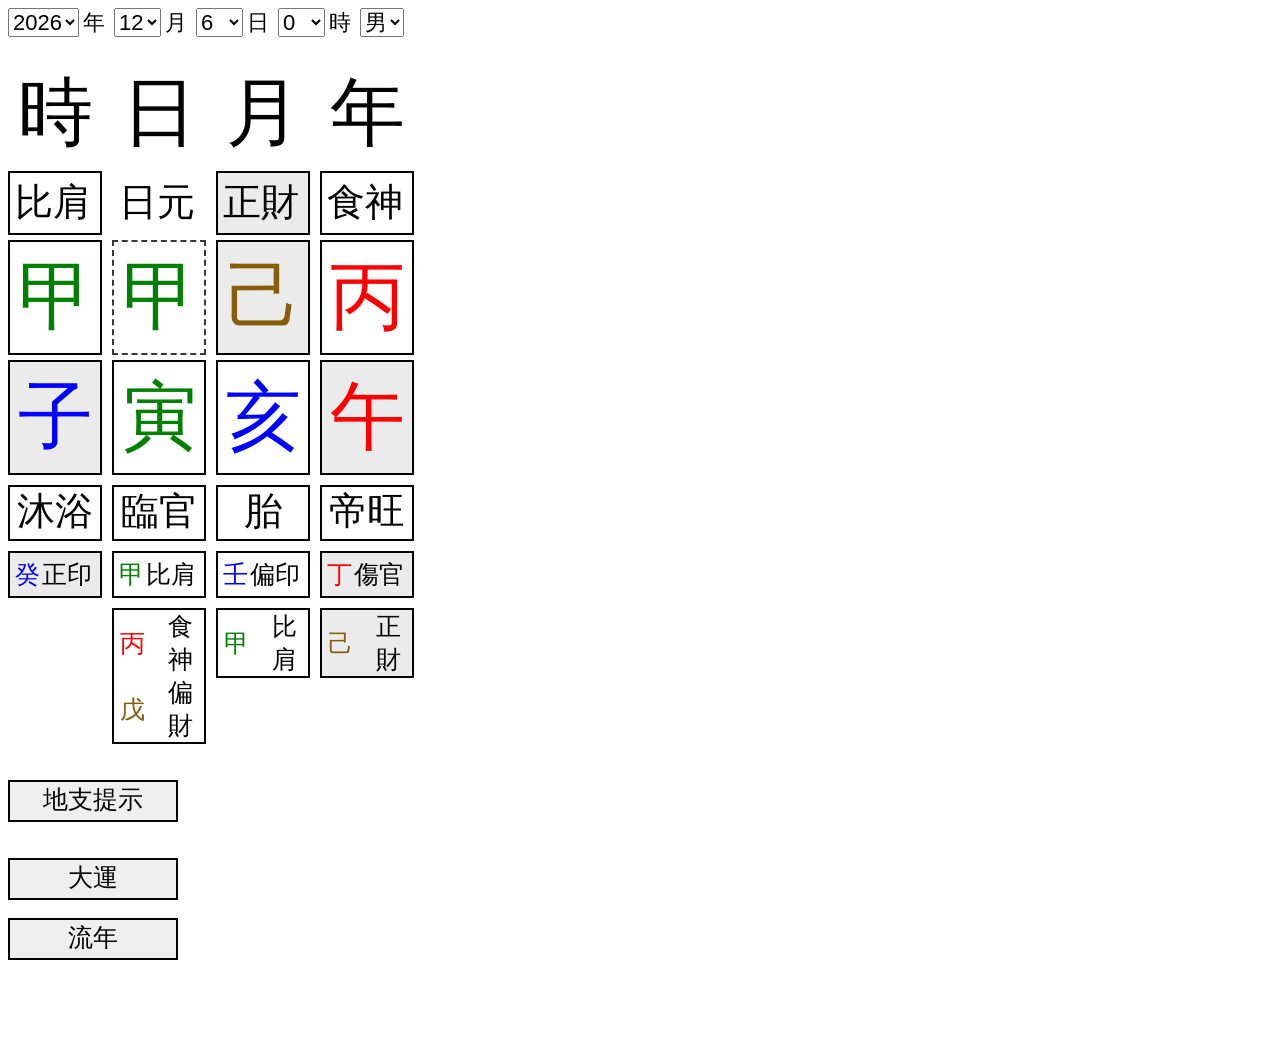
==== commit 50ce3292: "Added fortune day" ====
--- a/date.html
+++ b/date.html
@@ -43,7 +43,7 @@
 	</div>
 </div> 
 
-<div style="display: flex;"> 
+<div style="display: flex;">
     <span style="font-size: 75px; margin-right: 10px; padding: 5px; border: 2px solid white; width: 80px; text-align: center;" >時</span> 
     <span style="font-size: 75px; margin-right: 10px;  padding: 5px; border: 2px solid white; width: 80px; text-align: center;" >日</span>
     <span style="font-size: 75px; margin-right: 10px;  padding: 5px; border: 2px solid white; width: 80px; text-align: center;" >月</span>
@@ -51,6 +51,7 @@
 	<span style="font-size: 37.5px; margin-right: 10px;  padding: 5px; border: 2px solid white; width: 80px; text-align: center; height: fit-content; margin-top: auto; margin-bottom: auto;" class="big_fortune">大運</span> 
 	<span style="font-size: 37.5px; margin-right: 10px;  padding: 5px; border: 2px solid white; width: 80px; text-align: center; height: fit-content; margin-top: auto; margin-bottom: auto;" class="fortune_year">流年</span> 
 	<span style="font-size: 37.5px; margin-right: 10px;  padding: 5px; border: 2px solid white; width: 80px; text-align: center; height: fit-content; margin-top: auto; margin-bottom: auto;" class="fortune_month">流月</span> 
+	<span style="font-size: 37.5px; margin-right: 10px;  padding: 5px; border: 2px solid white; width: 80px; text-align: center; height: fit-content; margin-top: auto; margin-bottom: auto;" class="fortune_day">流日</span> 
 </div> 
 <div style="display: flex;"> 
     <span style="font-size: 37.5px; margin-right: 10px; padding: 5px; border: 2px solid black; width: 80px" id="hour_tenkan_ten_god">字字</span>  
@@ -60,6 +61,7 @@
 	<span style="font-size: 37.5px; margin-right: 10px; padding: 5px; border: 2px solid black; width: 80px" id="big_fortune_tenkan_ten_god" class="big_fortune">字字</span>  
 	<span style="font-size: 37.5px; margin-right: 10px; padding: 5px; border: 2px solid black; width: 80px" id="fortune_year_tenkan_ten_god" class="fortune_year">字字</span>  
 	<span style="font-size: 37.5px; margin-right: 10px; padding: 5px; border: 2px solid black; width: 80px" id="fortune_month_tenkan_ten_god" class="fortune_month">字字</span>  
+	<span style="font-size: 37.5px; margin-right: 10px; padding: 5px; border: 2px solid black; width: 80px" id="fortune_day_tenkan_ten_god" class="fortune_day">字字</span>  
 </div>
 
 
@@ -72,6 +74,7 @@
 	<button onclick="remember_text(this)" style="color: rgb(209, 209, 209); font-size: 75px; margin-right: 10px; padding: 5px; border: 2px solid black; width: 94px; " id="big_fortune_tenkan" class="big_fortune">字</button>
 	<button onclick="remember_text(this)" style="color: rgb(209, 209, 209); font-size: 75px; margin-right: 10px; padding: 5px; border: 2px solid black; width: 94px; " id="fortune_year_tenkan" class="fortune_year">字</button>
 	<button onclick="remember_text(this)" style="color: rgb(209, 209, 209); font-size: 75px; margin-right: 10px; padding: 5px; border: 2px solid black; width: 94px; " id="fortune_month_tenkan" class="fortune_month">字</button>
+	<button onclick="remember_text(this)" style="color: rgb(209, 209, 209); font-size: 75px; margin-right: 10px; padding: 5px; border: 2px solid black; width: 94px; " id="fortune_day_tenkan" class="fortune_day">字</button>
 </div>    
 <div style="display: flex; margin-top: 5px;"> 
     <button onclick="remember_text(this)" style="color: rgb(209, 209, 209); font-size: 75px; margin-right: 10px; padding: 5px; border: 2px solid black; width: 94px; " id="hour_deizi">字</button>
@@ -81,6 +84,7 @@
 	<button onclick="remember_text(this)" style="color: rgb(209, 209, 209); font-size: 75px; margin-right: 10px; padding: 5px; border: 2px solid black; width: 94px; " id="big_fortune_deizi" class="big_fortune">字</button>
 	<button onclick="remember_text(this)" style="color: rgb(209, 209, 209); font-size: 75px; margin-right: 10px; padding: 5px; border: 2px solid black; width: 94px; " id="fortune_year_deizi" class="fortune_year">字</button>
 	<button onclick="remember_text(this)" style="color: rgb(209, 209, 209); font-size: 75px; margin-right: 10px; padding: 5px; border: 2px solid black; width: 94px; " id="fortune_month_deizi" class="fortune_month">字</button>
+	<button onclick="remember_text(this)" style="color: rgb(209, 209, 209); font-size: 75px; margin-right: 10px; padding: 5px; border: 2px solid black; width: 94px; " id="fortune_day_deizi" class="fortune_day">字</button>
 </div>  
 
 <div style="display: flex; margin-top: 10px;"> 
@@ -90,7 +94,8 @@
 	<div style="font-size: 37.5px; margin-right: 10px; padding: 5px; padding-top: 2px;border: 2px solid black; width: 80px; margin-right: 10px; height:45px; display: flex; align-items: center; justify-content: center" id="year_self_sit">字字</div>  
 	<div class="big_fortune"><div style="font-size: 37.5px; margin-right: 10px; padding: 5px; padding-top: 2px;border: 2px solid black; width: 80px; margin-right: 10px; height:45px; display: flex; align-items: center; justify-content: center" id="big_fortune_self_sit">字字</div> </div> 
 	<div class="fortune_year"><div style="font-size: 37.5px; margin-right: 10px; padding: 5px; padding-top: 2px;border: 2px solid black; width: 80px; margin-right: 10px; height:45px; display: flex; align-items: center; justify-content: center" id="fortune_year_self_sit">字字</div> </div> 
-	<div class="fortune_month"><div style="font-size: 37.5px; margin-right: 10px; padding: 5px; padding-top: 2px;border: 2px solid black; width: 80px; margin-right: 10px; height:45px; display: flex; align-items: center; justify-content: center" id="fortune_month_self_sit">字字</div> </div> 
+	<div class="fortune_month"><div style="font-size: 37.5px; margin-right: 10px; padding: 5px; padding-top: 2px;border: 2px solid black; width: 80px; margin-right: 10px; height:45px; display: flex; align-items: center; justify-content: center" id="fortune_month_self_sit">字字</div> </div>
+	<div class="fortune_day"><div style="font-size: 37.5px; margin-right: 10px; padding: 5px; padding-top: 2px;border: 2px solid black; width: 80px; margin-right: 10px; height:45px; display: flex; align-items: center; justify-content: center" id="fortune_day_self_sit">字字</div> </div> 
 </div>   
 
 <div style="display: flex; margin-top: 10px;"> 
@@ -115,6 +120,9 @@
 	<div style="margin-right: 10px; border: 2px solid black; padding: 5px; width: 80px" id="fortune_month_deizi_main_ten_god_container" class="fortune_month">
 		<button onclick="remember_text(this)" style="font-size: 25px; margin-left: 0px; margin-right: 2px; padding:0px; background-color:transparent; border: none" id="fortune_month_deizi_main_tenkan">字</button><span style="font-size: 25px;" id="fortune_month_deizi_main_ten_god">字字</span>
 	</div> 
+	<div style="margin-right: 10px; border: 2px solid black; padding: 5px; width: 80px" id="fortune_day_deizi_main_ten_god_container" class="fortune_day">
+		<button onclick="remember_text(this)" style="font-size: 25px; margin-left: 0px; margin-right: 2px; padding:0px; background-color:transparent; border: none" id="fortune_day_deizi_main_tenkan">字</button><span style="font-size: 25px;" id="fortune_day_deizi_main_ten_god">字字</span>
+	</div> 
 </div> 
 
 <div style="display: flex; margin-top: 10px;"> 
@@ -125,6 +133,7 @@
 	<div style="margin-right: 10px; border: 2px solid white; width: 90px; height: fit-content" id="big_fortune_deizi_other_ten_god_container" class="big_fortune"><span style="font-size: 25px; margin-right: 5px; color: white">字</span><span style="font-size: 25px; color: white">字字</span></div> 
 	<div style="margin-right: 10px; border: 2px solid white; width: 90px; height: fit-content" id="fortune_year_deizi_other_ten_god_container" class="fortune_year"><span style="font-size: 25px; margin-right: 5px; color: white">字</span><span style="font-size: 25px; color: white">字字</span></div>
 	<div style="margin-right: 10px; border: 2px solid white; width: 90px; height: fit-content" id="fortune_month_deizi_other_ten_god_container" class="fortune_month"><span style="font-size: 25px; margin-right: 5px; color: white">字</span><span style="font-size: 25px; color: white">字字</span></div> 
+	<div style="margin-right: 10px; border: 2px solid white; width: 90px; height: fit-content" id="fortune_day_deizi_other_ten_god_container" class="fortune_day"><span style="font-size: 25px; margin-right: 5px; color: white">字</span><span style="font-size: 25px; color: white">字字</span></div> 
 </div>  
 
 <br>
@@ -174,6 +183,16 @@
 </div>  
 
 <button style="padding-bottom: 4px; font-size: 25px; margin-right: 14px; border: 2px solid black; width: 170px; height: fit-content" id="fortune_month_button" onclick="toggle('fortune_month')">流月</button>  
+
+<br><br>
+
+<div style="border: dashed 2px black; width: 400px; background-color: aliceblue; overflow-x: scroll; display: none; padding: 15px" id="fortune_day_div">  
+	<div id = "fortune_day_selection" style="width:fit-content; display: flex;">  
+
+	</div>  
+</div> 
+
+<button style="padding-bottom: 4px; font-size: 25px; margin-right: 14px; border: 2px solid black; width: 170px; height: fit-content" id="fortune_day_button" onclick="toggle('fortune_day')">流日</button>  
 
 <br>
 
@@ -1496,6 +1515,7 @@
 const big_fortune_selection = document.getElementById("big_fortune_selection") 
 const fortune_year_selection = document.getElementById("fortune_year_selection") 
 const fortune_month_selection = document.getElementById("fortune_month_selection") 
+const fortune_day_selection = document.getElementById("fortune_day_selection") 
 
 function find(found) {  
 	if (found.length > 0 ) { 
@@ -1757,6 +1777,7 @@
 	big_fortune_selection.innerHTML = "" 
 	fortune_year_selection.innerHTML = "" 
 	fortune_month_selection.innerHTML = ""  
+	fortune_day_selection.innerHTML = "" 
 
     try { 
         var p = new paipan();
@@ -1798,6 +1819,7 @@
 		var big_fortune = "";
 		var fortune_year = "";
 		var fortune_month = ""; 
+		var fortune_day = "";
 
 		if (full_reset) {
 			mode = ""; 
@@ -1966,6 +1988,7 @@
 
 		if (fortune_year != "") {
 			document.getElementById("fortune_month_button").style.display = "block" 
+
 			bazi_characters.unshift("fortune_year_tenkan")
 			bazi_characters.unshift("fortune_year_deizi")
 			characters.unshift(fortune_year[0])
@@ -1990,7 +2013,7 @@
 					var d_stem = eight_words.substring(4,6)
 					if (y_stem != fortune_year) { 
 						break
-					}
+					} 
 
 					if (!(m_stem in year_calendar)) {
 						year_calendar[m_stem] = [] 
@@ -2015,34 +2038,53 @@
 			} 
 		} else {
 			document.getElementById("fortune_month_button").style.display = "none"
+
 			for (const a of document.getElementsByClassName("fortune_year")) {
 				a.style.display = "none"
 			} 
-		} 
+		}  
 
 		if (Object.keys(year_calendar).length > 0) { 
-			for (const key in year_calendar) { 
-				var start_date = year_calendar[key][0].date 
-				console.log(start_date)
+			for (const key in year_calendar) {  
+				var start_date = year_calendar[key][0].date  
 				attachStems(key, fortune_month_selection, "fortune_month", start_date, "35px", start_date[1] + "/" + start_date[2]) 
 			}
-		}
+		} 
 
 		if (fortune_month != "") { 
+			document.getElementById("fortune_day_button").style.display = "block"
+
 			bazi_characters.unshift("fortune_month_tenkan")
 			bazi_characters.unshift("fortune_month_deizi")
 			characters.unshift(fortune_month[0])
 			characters.unshift(fortune_month[1]) 
 			stems.unshift("fortune_month")
-			bazi = fortune_month + bazi
+			bazi = fortune_month + bazi 
+
+			for (const jsn of year_calendar[fortune_month]) {  
+				attachStems(jsn.d_stem, fortune_day_selection, "fortune_day", jsn.date, "35px", jsn.date[1] + "/" + jsn.date[2])  
+			}
+
 			for (const a of document.getElementsByClassName("fortune_month")) {
 				a.style.display = "block" 
 			}
 		} else {
+			document.getElementById("fortune_day_button").style.display = "none" 
+
 			for (const a of document.getElementsByClassName("fortune_month")) {
 				a.style.display = "none"
 			}
 		}
+
+		if (fortune_day != "") {
+			for (const a of document.getElementsByClassName("fortune_day")) {
+				a.style.display = "block" 
+			} 
+		} else {
+			for (const a of document.getElementsByClassName("fortune_day")) {
+				a.style.display = "none"  
+			}
+		} 
 
 		// *** BAZI + BIG FORTUNE 
 
@@ -2157,6 +2199,7 @@
 		document.getElementById("big_fortune_div").style.width = (bazi.length / 2).toString() + "00px";  
 		document.getElementById("fortune_year_div").style.width = (bazi.length / 2).toString() + "00px"; 
 		document.getElementById("fortune_month_div").style.width = (bazi.length / 2).toString() + "00px"; 
+		document.getElementById("fortune_day_div").style.width = (bazi.length / 2).toString() + "00px";  
 
 		deizi_tips.innerHTML = "";  
 		three_rendezvous(); 
@@ -2180,7 +2223,7 @@
 calculate(true) 
 
 var deizi_tip_on = false
-function deizi_tip_toggle() {
+function deizi_tip_toggle() { 
 	if (!deizi_tip_on) {
 		deizi_tip_on = true
 		document.getElementById("deizi_tips").style.display = "block"
@@ -2198,6 +2241,7 @@
 	"big_fortune": false,
 	"fortune_year": false,
 	"fortune_month": false,
+	"fortune_day": false, 
 }; 
 function toggle(type) { 
 	if (on[type]) { 
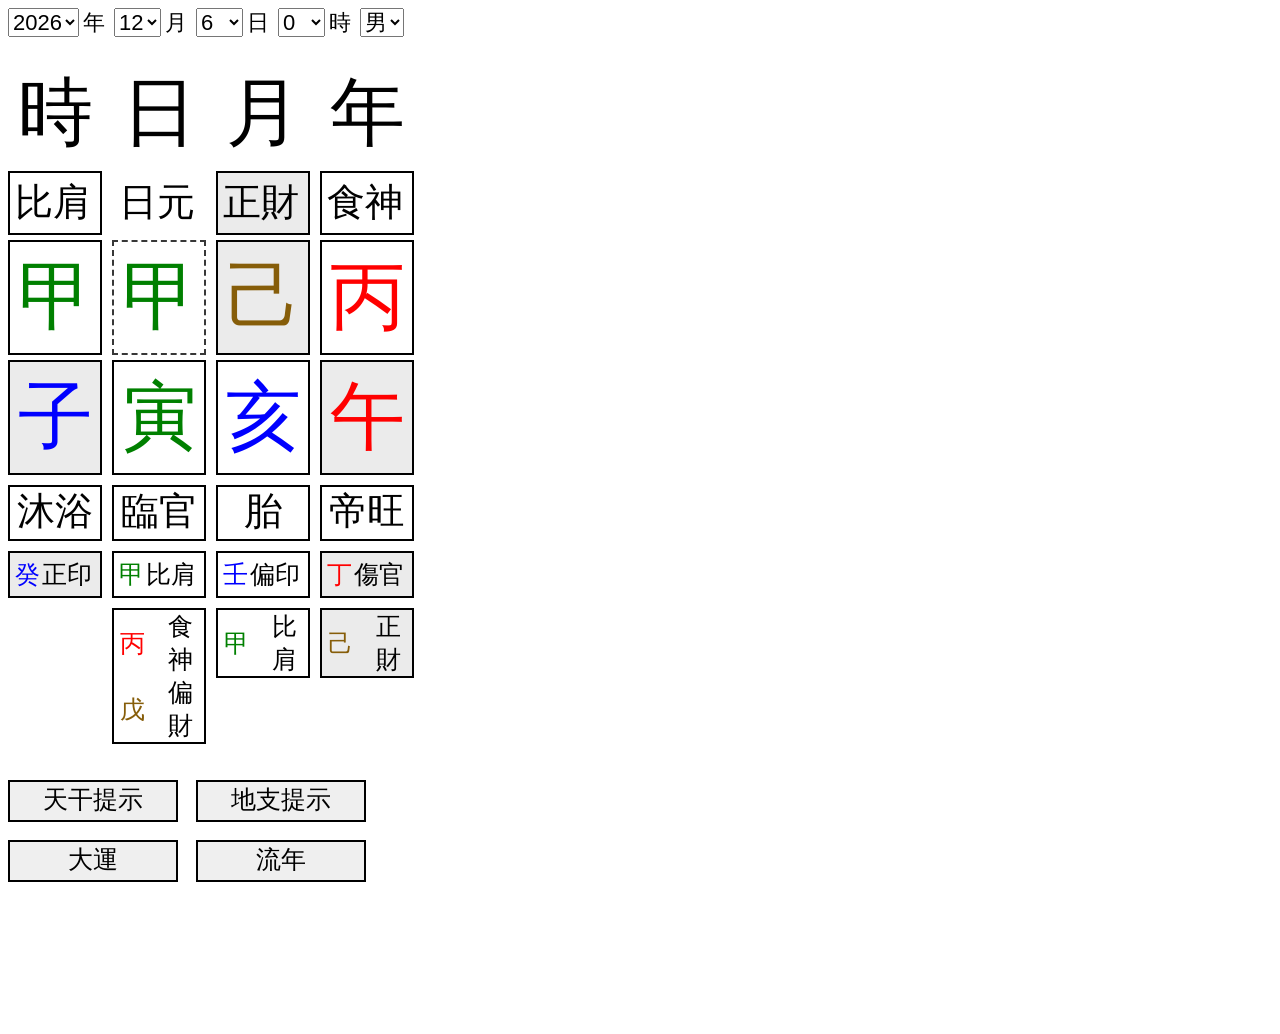
==== commit 075046ae: "Add tenkan" ====
--- a/date.html
+++ b/date.html
@@ -42,6 +42,11 @@
 		</div> 
 	</div>
 </div> 
+
+
+<div id = "tenkan_tips" style="display: none; border: 2px dashed black; width: fit-content; background-color: aliceblue;">  
+	<!-- <svg width="400px" height="25px"></svg> -->
+</div>
 
 <div style="display: flex;">
     <span style="font-size: 75px; margin-right: 10px; padding: 5px; border: 2px solid white; width: 80px; text-align: center;" >時</span> 
@@ -138,15 +143,31 @@
 
 <br>
 
-<div id = "deizi_tips" style="display: none; border: 2px dashed black; width: fit-content; background-color: aliceblue;">  
+<div id = "deizi_tips" style="display: none; border: 2px dashed black; width: fit-content; background-color: #fcfae8;">  
 	<!-- <svg width="400px" height="25px"></svg> -->
-</div>
+</div> 
 
 <br>
 
+<button style="padding-bottom: 4px; font-size: 25px; margin-right: 14px; border: 2px solid black; width: 170px; height: fit-content" id="tenkan_tip_button" onclick="tenkan_tip_toggle()">天干提示</button>
+
 <button style="padding-bottom: 4px; font-size: 25px; margin-right: 14px; border: 2px solid black; width: 170px; height: fit-content" id="deizi_tip_button" onclick="deizi_tip_toggle()">地支提示</button>
 
 <br><br>
+
+<button style="padding-bottom: 4px; font-size: 25px; margin-right: 14px; border: 2px solid black; width: 170px; height: fit-content" id="big_fortune_button" onclick="toggle('big_fortune')">大運</button> 
+
+<button style="padding-bottom: 4px; font-size: 25px; margin-right: 14px; border: 2px solid black; width: 170px; height: fit-content" id="fortune_year_button" onclick="toggle('fortune_year')">流年</button> 
+
+<br><br>
+
+<button style="padding-bottom: 4px; font-size: 25px; margin-right: 14px; border: 2px solid black; width: 170px; height: fit-content" id="fortune_month_button" onclick="toggle('fortune_month')">流月</button> 
+
+<br> 
+
+<button style="padding-bottom: 4px; font-size: 25px; margin-right: 14px; border: 2px solid black; width: 170px; height: fit-content" id="fortune_day_button" onclick="toggle('fortune_day')">流日</button> 
+
+<br>
 
 <div style="border: dashed 2px black; width: 400px; background-color: aliceblue; overflow-x: scroll; display: none; padding: 15px" id="big_fortune_div"> 
 	<div id = "big_fortune_selection" style="width:fit-content; display: flex;">  
@@ -160,11 +181,7 @@
 	</div> 
 </div> 
 
-<br> 
-
-<button style="padding-bottom: 4px; font-size: 25px; margin-right: 14px; border: 2px solid black; width: 170px; height: fit-content" id="big_fortune_button" onclick="toggle('big_fortune')">大運</button> 
-
-<br><br>
+<br>
 
 <div style="border: dashed 2px black; width: 400px; background-color: aliceblue; overflow-x: scroll; display: none; padding: 15px" id="fortune_year_div">  
 	<div id = "fortune_year_selection" style="width:fit-content; display: flex;">  
@@ -172,29 +189,23 @@
 	</div>  
 </div>  
 
-<button style="padding-bottom: 4px; font-size: 25px; margin-right: 14px; border: 2px solid black; width: 170px; height: fit-content" id="fortune_year_button" onclick="toggle('fortune_year')">流年</button> 
-
-<br><br>
+<br>
 
 <div style="border: dashed 2px black; width: 400px; background-color: aliceblue; overflow-x: scroll; display: none; padding: 15px" id="fortune_month_div">  
 	<div id = "fortune_month_selection" style="width:fit-content; display: flex;">  
 
 	</div>  
+</div>   
+
+<br>
+
+<div style="border: dashed 2px black; width: 400px; background-color: aliceblue; overflow-x: scroll; display: none; padding: 15px" id="fortune_day_div"> 
+	<div id = "fortune_day_selection" style="width:fit-content; display: flex;">  
+
+	</div>  
 </div>  
 
-<button style="padding-bottom: 4px; font-size: 25px; margin-right: 14px; border: 2px solid black; width: 170px; height: fit-content" id="fortune_month_button" onclick="toggle('fortune_month')">流月</button>  
-
-<br><br>
-
-<div style="border: dashed 2px black; width: 400px; background-color: aliceblue; overflow-x: scroll; display: none; padding: 15px" id="fortune_day_div">  
-	<div id = "fortune_day_selection" style="width:fit-content; display: flex;">  
-
-	</div>  
-</div> 
-
-<button style="padding-bottom: 4px; font-size: 25px; margin-right: 14px; border: 2px solid black; width: 170px; height: fit-content" id="fortune_day_button" onclick="toggle('fortune_day')">流日</button>  
-
-<br>
+<br><br>  
 
 <span style="color: red; display: none;" id="warn">Please enter a proper date.</span>
 
@@ -297,6 +308,24 @@
 			"5": ["辰", "丑"],
 			"6": ["寅", "亥"], 
 		} 
+	}
+
+	const tenkan_rel = {
+		"合": 
+		{
+			"土": ["甲", "己"], 
+			"金": ["乙", "庚"], 
+			"水": ["丙", "辛"],
+			"木": ["丁", "壬"],
+			"火": ["戊", "癸"]
+		},
+		"沖":
+		{
+			"1": ["甲", "庚"], 
+			"2": ["乙", "辛"], 
+			"3": ["丙", "壬"],
+			"4": ["丁", "癸"], 
+		}
 	}
 
 	const tenkan_order = [
@@ -1511,13 +1540,14 @@
 }
 
 const w3svg = "http://www.w3.org/2000/svg";
+const tenkan_tips = document.getElementById("tenkan_tips")  
 const deizi_tips = document.getElementById("deizi_tips") 
 const big_fortune_selection = document.getElementById("big_fortune_selection") 
 const fortune_year_selection = document.getElementById("fortune_year_selection") 
 const fortune_month_selection = document.getElementById("fortune_month_selection") 
 const fortune_day_selection = document.getElementById("fortune_day_selection") 
 
-function find(found) {  
+function deizi_find(found) {  
 	if (found.length > 0 ) { 
 		for (var f of found) {
 			// Graph color
@@ -1590,18 +1620,100 @@
 			if (max_row - min_row > 2) {
 				text.style.width = (max_row - min_row).toString() + "00px"
 				if (min_row > 0) {
-					text.style.marginLeft = min_row.toString() + "00px"
+					text.style.marginLeft = min_row.toString() + "00px" 
 				} 
-			} else if (max_row - min_row == 2) {
-				text.style.width = "300px"
-				if (min_row > 0) {
-					text.style.marginLeft = "100px"
-				}
 			} else {
 				text.style.width = "200px"
 				text.style.marginLeft = (min_row).toString() + "00px" 
 			}
 			deizi_tips.append(text)
+		}
+	} 
+}
+
+function tenkan_find(found) {  
+	if (found.length > 0 ) { 
+		for (var f of found) {
+			// Graph color
+			var graph_color = getWuxinColor(f.element);
+			if (["1","2","3","4","5","6"].includes(f.element)) {
+				graph_color = "purple" 
+			} 
+			var arrow_tag = "arrow_" + f.element + "_tenkan"
+
+			//Setup
+			var svg = document.createElementNS(w3svg, "svg");
+			svg.setAttribute("width", (bazi.length / 2).toString() + "00px");
+			svg.setAttribute("height", "35px");
+			var defs = document.createElementNS(w3svg, "defs");
+			var marker = document.createElementNS(w3svg, "marker");
+			marker.setAttribute("id", arrow_tag);
+			marker.setAttribute("markerWidth", "5");
+			marker.setAttribute("markerHeight", "5");
+			marker.setAttribute("refX", "2.5");
+			marker.setAttribute("refY", "5");
+			var path = document.createElementNS(w3svg, "path");
+			path.setAttribute("d", "M 2.5 5 L 5 0 L 0 0 z");
+			path.setAttribute("fill", graph_color);
+			marker.append(path) 
+			defs.append(marker)
+			svg.append(defs) 
+
+			//Place text (tip) 
+			var text = document.createElement("h5")
+			text.innerHTML = f.chars.join("") + f.type  
+			if ( f.element != "" && !["1","2","3","4","5","6"].includes(f.element) && !["一","二","三","四","五","六"].includes(f.element)) {
+				text.innerHTML += "：" 
+				if (f.type == "合") {
+					text.innerHTML +=  "化" + f.element 
+				} else if ( f.type.includes("合") || f.type.includes("會")) { 
+					text.innerHTML += f.element + "局" 
+				} else {
+					text.innerHTML += f.element
+				}
+			}  
+			text.style.fontSize = "20px"
+			text.style.color = graph_color 
+			text.style.margin = "0px"
+			
+			var min_row = Math.min(...f.poses)
+			var max_row = Math.max(...f.poses)
+			text.style.textAlign = "center"
+			if (max_row - min_row > 2) {
+				text.style.width = (max_row - min_row).toString() + "00px"
+				if (min_row > 0) {
+					text.style.marginLeft = min_row.toString() + "00px" 
+				} 
+			} else {
+				text.style.width = "200px"
+				text.style.marginLeft = (min_row).toString() + "00px" 
+			} 
+			tenkan_tips.append(text) 
+
+			//Place arrows 
+			var true_poses = [] 
+			for (var p of f.poses) {  
+				var true_pos = p*102+45
+				true_poses.push(true_pos)
+				var polyline = document.createElementNS(w3svg, "polyline");
+				polyline.setAttribute("points", (true_pos).toString() + ",35 " + (true_pos).toString() + ",10");
+				polyline.setAttribute("stroke", graph_color);
+				polyline.setAttribute("stroke-width", "2");
+				polyline.setAttribute("fill", "none");
+				polyline.setAttribute("marker-start", "url(#" + arrow_tag + ")");
+				svg.append(polyline)
+			} 
+
+			//Place horizontal line 
+			var h_line = document.createElementNS(w3svg, "polyline");
+			h_line.setAttribute("points", (Math.min(...true_poses)).toString() + ",10 " + (Math.max(...true_poses)).toString() + ",10"); 
+			h_line.setAttribute("stroke", graph_color); 
+			h_line.setAttribute("stroke-width", "2");
+			h_line.setAttribute("fill", "none");
+			svg.append(h_line)
+
+			// Graph Add! 
+			tenkan_tips.append(svg) 
 		}
 	} 
 }
@@ -1626,7 +1738,7 @@
 		} 
 	}
 	
-	find(found);
+	deizi_find(found);
 } 
 
 function three_punishments() {
@@ -1654,7 +1766,7 @@
 		} 
 	}
 	
-	find(found);
+	deizi_find(found);
 } 
 
 function four_seasons() {
@@ -1677,7 +1789,7 @@
 		} 
 	} 
 	
-	find(found);
+	deizi_find(found);
 } 
 
 function six_relationships() {
@@ -1702,7 +1814,31 @@
 		}
 	}
 
-	find(found);
+	deizi_find(found); 
+}
+
+function tenkan_relationships() {
+	var BAZI = bazi.split("")
+	var found = []
+ 
+	for (let kw in tenkan_rel) {
+		var list = tenkan_rel[kw];
+		for (let key in list) {
+			var found_poses = []
+			var found_chars = [] //make sure char doesnt repeat
+			for (let i = 0; i < bazi.length; i++) {
+				var char = bazi.split("")[i] 
+				if (list[key].includes(char) && !found_chars.includes(char)) {
+					found_poses.push((bazi.length/2)-i/2-1)   
+					found_chars.push(char)
+				} 
+			} 
+			if (found_poses.length == 2) {
+				found.push({type: kw, element: key, poses: found_poses, chars: found_chars})
+			} 
+		}
+	}
+	tenkan_find(found);   
 }
 
 function attachStems(words, selection, type_string, date_info, date_info_size, date_show) {
@@ -1773,6 +1909,7 @@
 
 function calculate(full_reset) { 
 	// Reset deizi tips
+	tenkan_tips.innerHTML = "" 
 	deizi_tips.innerHTML = ""
 	big_fortune_selection.innerHTML = "" 
 	fortune_year_selection.innerHTML = "" 
@@ -1885,7 +2022,12 @@
 					fortune_month = document.getElementById("fortune_month_tenkan").innerHTML + document.getElementById("fortune_month_deizi").innerHTML; 
 				} 
 			} 
-		} 
+			if (document.getElementById("fortune_day_tenkan").innerHTML != "字") {
+				if (!["big_fortune", "fortune_year", "fortune_month"].includes(mode)) { 
+					fortune_day = document.getElementById("fortune_day_tenkan").innerHTML + document.getElementById("fortune_day_deizi").innerHTML; 
+				}  
+			}  
+		}  
 		
 		bazi = big_fortune + bazi;  
 
@@ -2061,6 +2203,8 @@
 			stems.unshift("fortune_month")
 			bazi = fortune_month + bazi 
 
+			console.log("hiii " + fortune_month) 
+			console.log(year_calendar)
 			for (const jsn of year_calendar[fortune_month]) {  
 				attachStems(jsn.d_stem, fortune_day_selection, "fortune_day", jsn.date, "35px", jsn.date[1] + "/" + jsn.date[2])  
 			}
@@ -2077,6 +2221,13 @@
 		}
 
 		if (fortune_day != "") {
+			bazi_characters.unshift("fortune_day_tenkan")
+			bazi_characters.unshift("fortune_day_deizi")
+			characters.unshift(fortune_day[0])
+			characters.unshift(fortune_day[1]) 
+			stems.unshift("fortune_day")
+			bazi = fortune_day + bazi  
+
 			for (const a of document.getElementsByClassName("fortune_day")) {
 				a.style.display = "block" 
 			} 
@@ -2084,6 +2235,13 @@
 			for (const a of document.getElementsByClassName("fortune_day")) {
 				a.style.display = "none"  
 			}
+		}  
+
+		if (fortune_month == "") {
+			document.getElementById("fortune_day_div").style.display = "none" 
+			if (fortune_year == "") {
+				document.getElementById("fortune_month_div").style.display = "none"
+			}
 		} 
 
 		// *** BAZI + BIG FORTUNE 
@@ -2094,7 +2252,7 @@
             ele.innerHTML = characters[i] 
 			if (characters[i] == "字") {
 				break; 
-			} 
+			}
             ele.style.backgroundColor = getYinYangColor(characters[i])
 
 			// Calculate ten gods 
@@ -2206,6 +2364,7 @@
 		four_seasons();  
 		three_punishments();
 		six_relationships(); 
+		tenkan_relationships();
     } catch (error) {
 		//Reset 
 		console.log(error) 
@@ -2228,12 +2387,27 @@
 		deizi_tip_on = true
 		document.getElementById("deizi_tips").style.display = "block"
 		document.getElementById("deizi_tip_button").style.border = "2px dashed black" 
-		document.getElementById("deizi_tip_button").style.color = "gray" 
+		document.getElementById("deizi_tip_button").style.color = "brown"  
 	} else {
 		deizi_tip_on = false
 		document.getElementById("deizi_tips").style.display = "none"
 		document.getElementById("deizi_tip_button").style.border = "2px solid black" 
 		document.getElementById("deizi_tip_button").style.color = "black"  
+	}
+}
+
+var tenkan_tip_on = false
+function tenkan_tip_toggle() { 
+	if (!tenkan_tip_on) { 
+		tenkan_tip_on = true 
+		document.getElementById("tenkan_tips").style.display = "block"
+		document.getElementById("tenkan_tip_button").style.border = "2px dashed black" 
+		document.getElementById("tenkan_tip_button").style.color = "#60c0d1" 
+	} else {
+		tenkan_tip_on = false
+		document.getElementById("tenkan_tips").style.display = "none"
+		document.getElementById("tenkan_tip_button").style.border = "2px solid black" 
+		document.getElementById("tenkan_tip_button").style.color = "black"  
 	}
 }
 
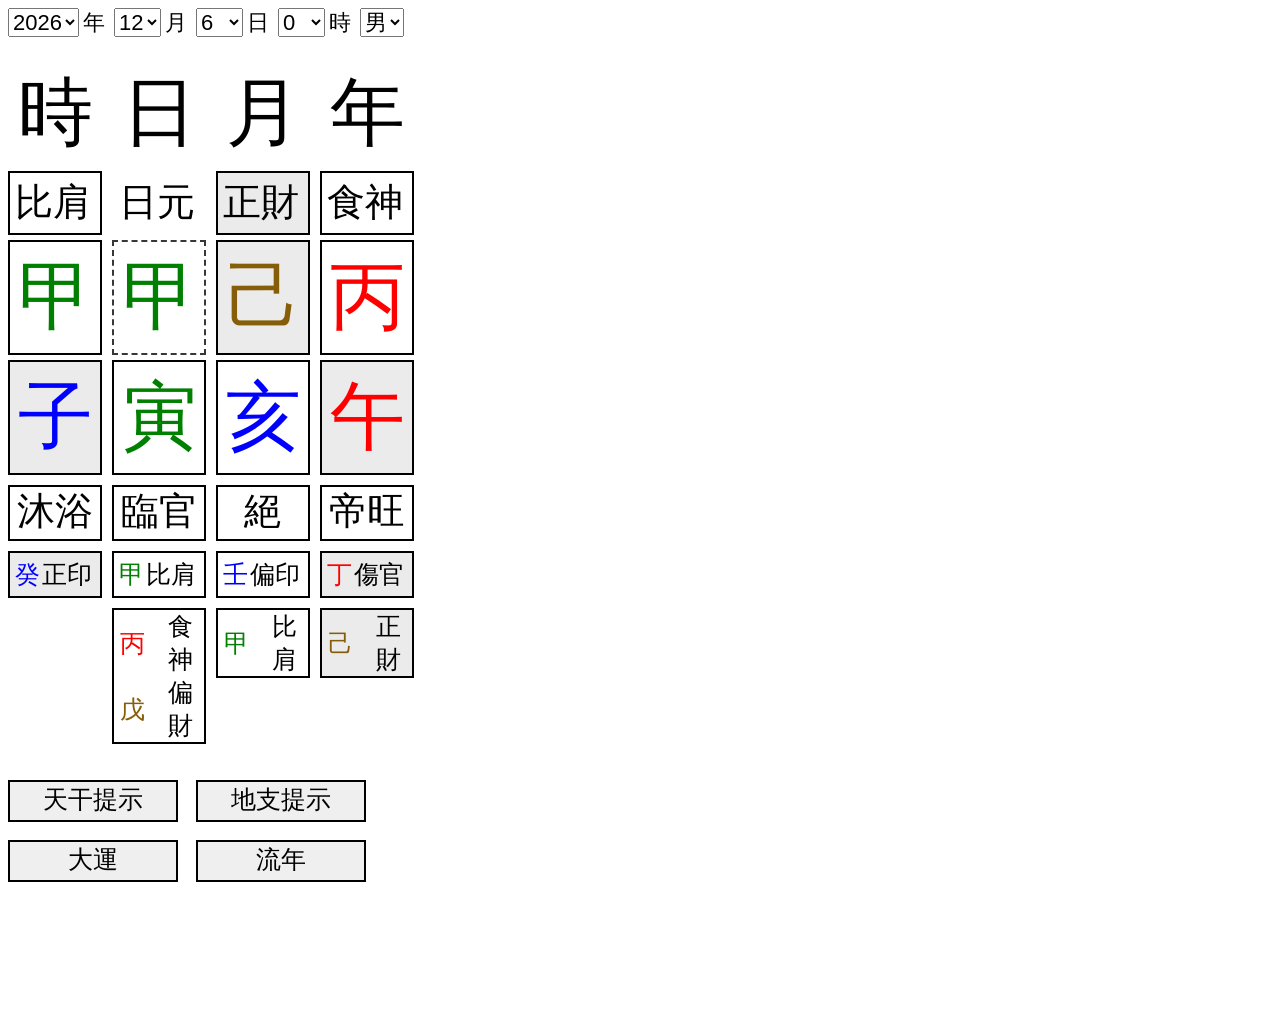
==== commit 28ed9559: "Mr. boogie" ====
--- a/date.html
+++ b/date.html
@@ -358,20 +358,22 @@
 
 	const tenkan_deizi_rel = {
 		"甲": ["臨官","帝旺","衰","病","死","墓庫","絕","胎","養","長生","沐浴","冠帶"], 
-		"乙": ["帝旺","臨官","冠帶","沐浴","長生","養","胎","絕","墓庫","死","病","衰"],  
+		"乙": ["臨官","帝旺","衰","病","死","墓庫","絕","胎","養","長生","沐浴","冠帶"],  
 		"丙": ["長生","沐浴","冠帶","臨官","帝旺","衰","病","死","墓庫","絕","胎","養"],
-		"丁": ["死","病","衰","帝旺","臨官","冠帶","沐浴","長生","養","胎","絕","墓庫"], 
+		"丁": ["長生","沐浴","冠帶","臨官","帝旺","衰","病","死","墓庫","絕","胎","養"], 
 		"戊": ["長生","沐浴","冠帶","臨官","帝旺","衰","病","死","墓庫","絕","胎","養"],
-		"己": ["死","病","衰","帝旺","臨官","冠帶","沐浴","長生","養","胎","絕","墓庫"], 
+		"己": ["長生","沐浴","冠帶","臨官","帝旺","衰","病","死","墓庫","絕","胎","養"], 
 		"庚": ["絕","胎","養","長生","沐浴","冠帶","臨官","帝旺","衰","病","死","墓庫"],
-		"辛": ["胎","絕","墓庫","死","病","衰","帝旺","臨官","冠帶","沐浴","長生","養"], 
+		"辛": ["絕","胎","養","長生","沐浴","冠帶","臨官","帝旺","衰","病","死","墓庫"], 
 		"壬": ["病","死","墓庫","絕","胎","養","長生","沐浴","冠帶","臨官","帝旺","衰"],
-		"癸": ["沐浴","長生","養","胎","絕","墓庫","死","病","衰","帝旺","臨官","冠帶"], 
-	}
+		"癸": ["病","死","墓庫","絕","胎","養","長生","沐浴","冠帶","臨官","帝旺","衰"], 
+	} 
 	
 	function longevity_calculate(tenkan, deizi) {
 		return tenkan_deizi_rel[tenkan][deizi_order.indexOf(deizi)];
 	}  
+
+	console.log(longevity_calculate("癸", "申"))
 
 	function longevity_color(longevity_text) {
 		if (["長生","沐浴","冠帶"].includes(longevity_text)) {
